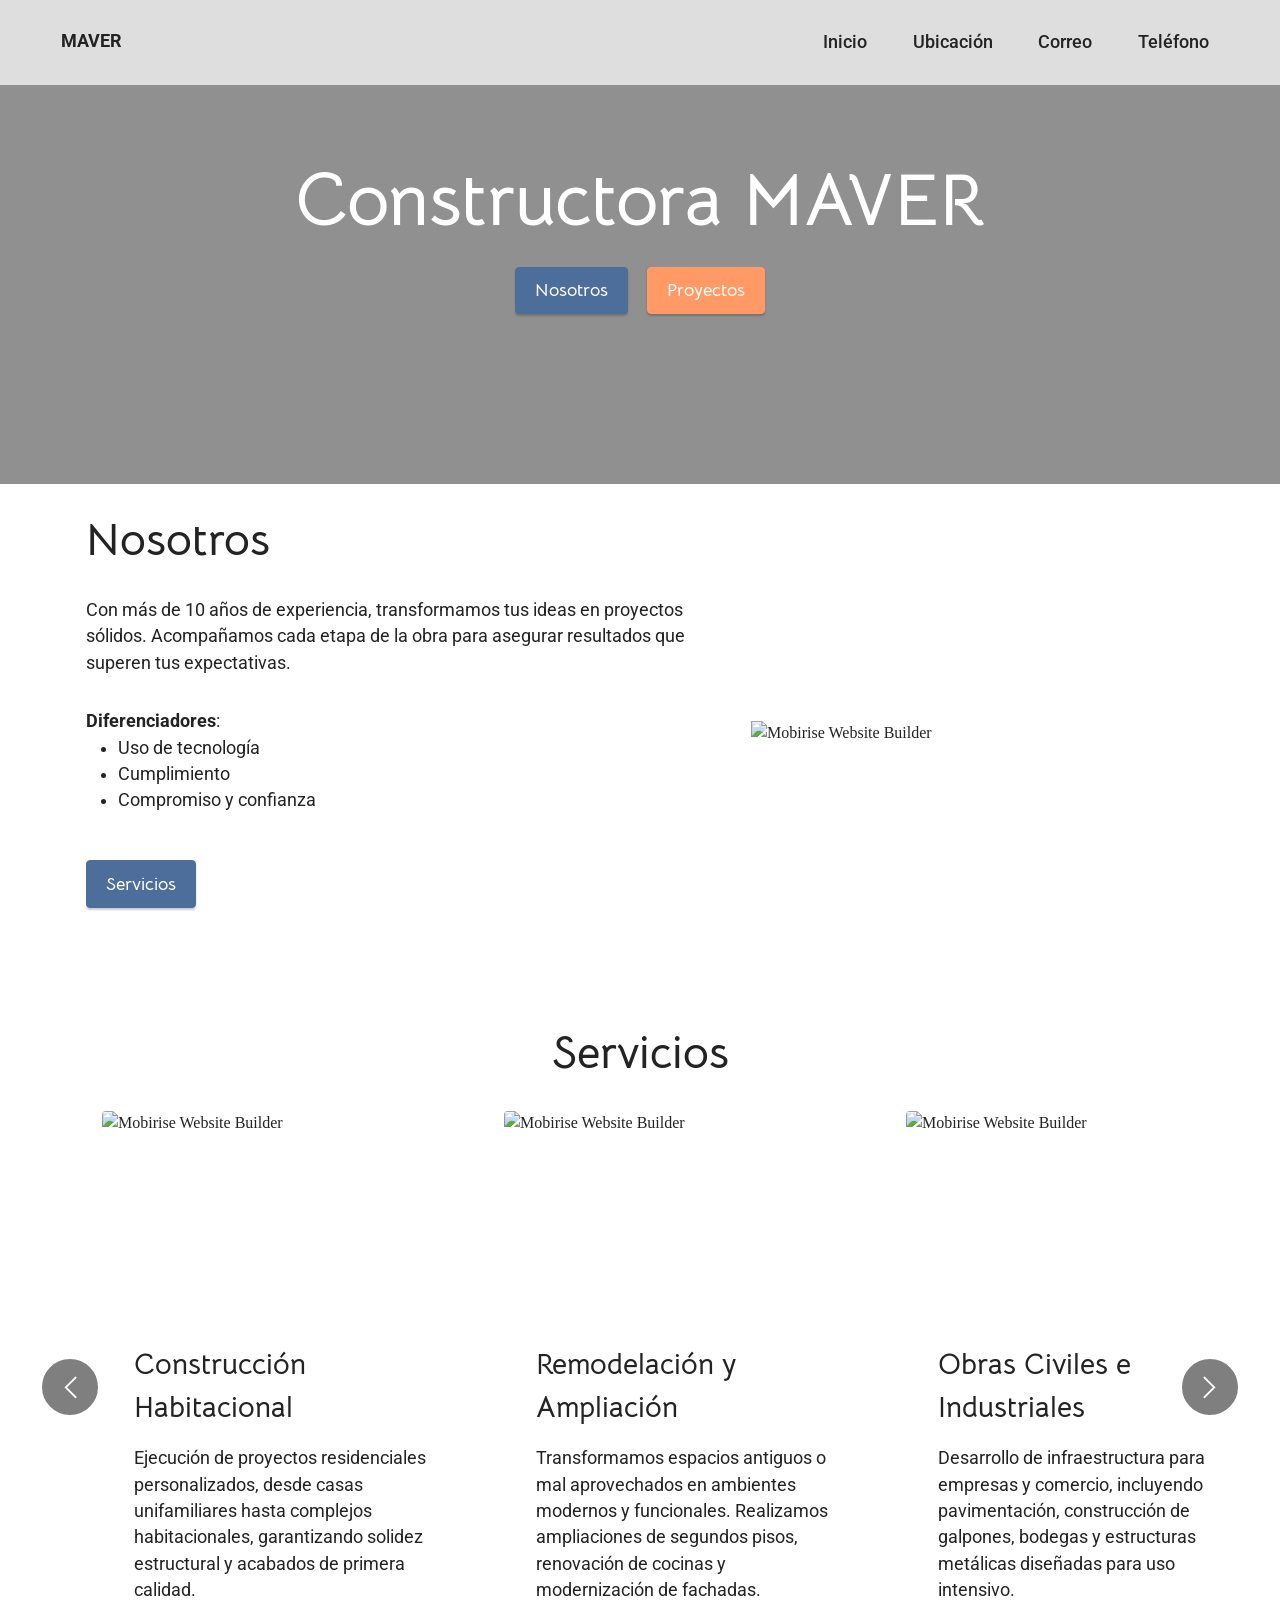
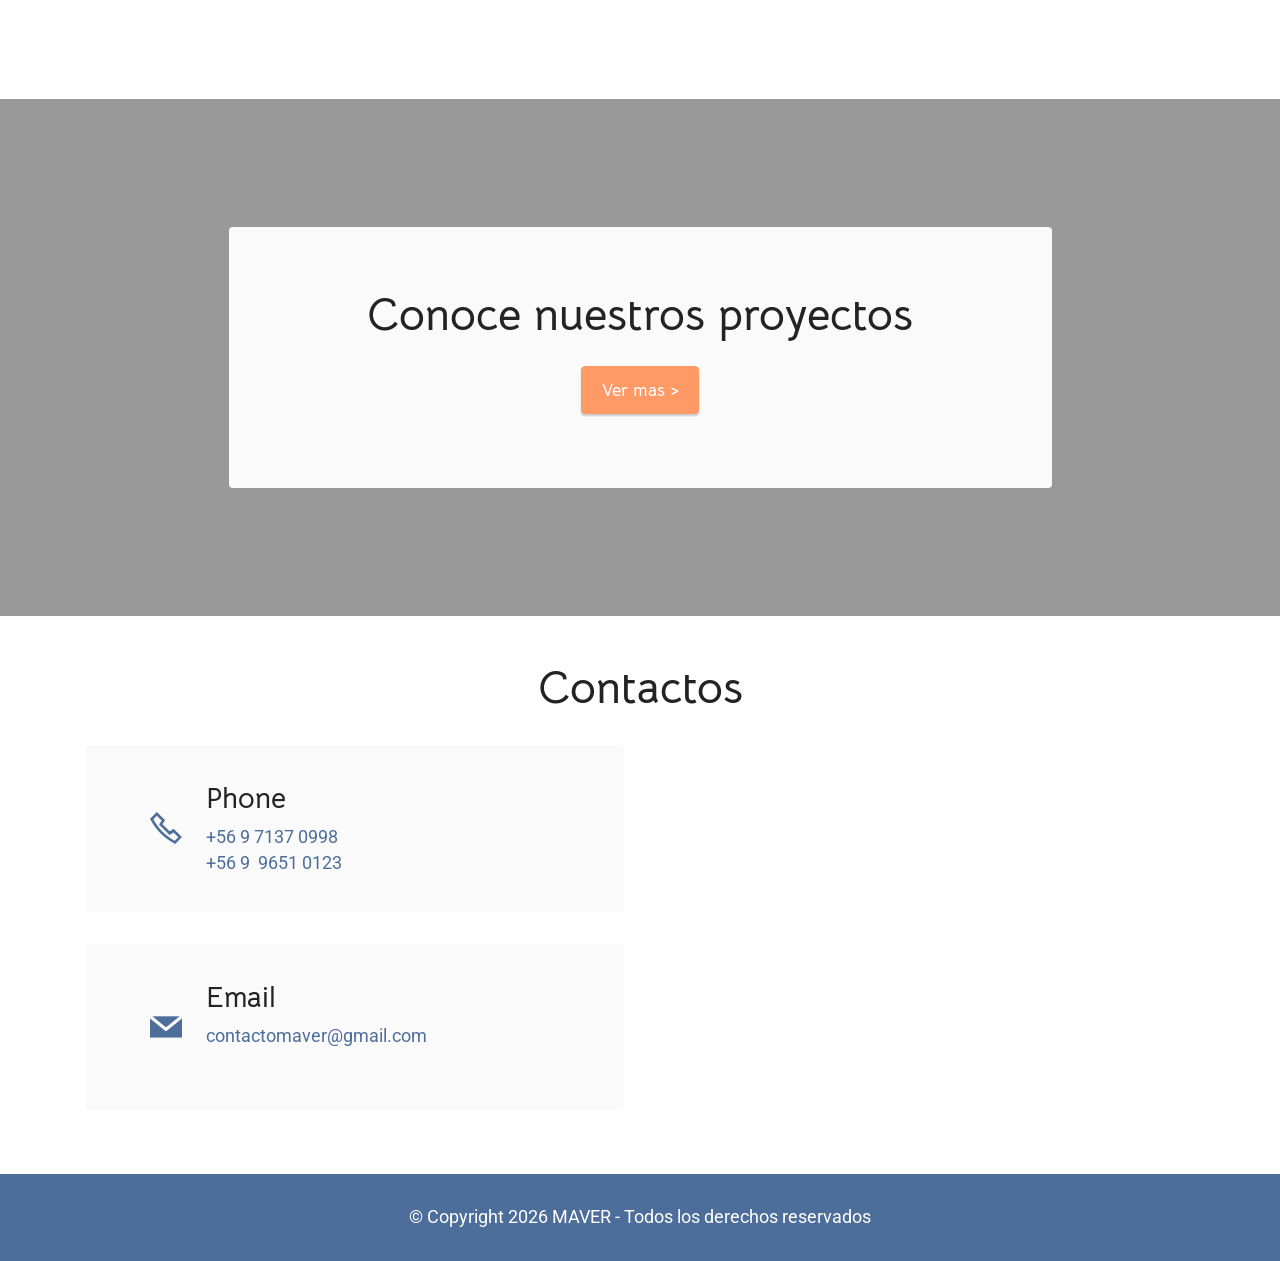
==== index.html @ b0129fae "Add files via upload" ====
<!DOCTYPE html>
<html>

<head>
    <!-- Site made with Mobirise Website Builder v6.1.12, https://mobirise.com -->
    <meta charset="UTF-8">
    <meta http-equiv="X-UA-Compatible" content="IE=edge">
    <meta name="generator" content="Mobirise v6.1.12, mobirise.com">
    <meta name="viewport" content="width=device-width, initial-scale=1, minimum-scale=1">
    <link rel="shortcut icon" href="assets/images/logo20maver20sin20fondo-80x74.png" type="image/x-icon">
    <meta name="description"
        content="Líderes en empresas de construcción en la sexta región, con mas de 15 años de trayectoria.">


    <title>MAVER</title>
    <link rel="stylesheet" href="assets/web/assets/mobirise-icons2/mobirise2.css">
    <link rel="stylesheet" href="assets/bootstrap/css/bootstrap.min.css">
    <link rel="stylesheet" href="assets/parallax/jarallax.css">
    <link rel="stylesheet" href="assets/dropdown/css/style.css">
    <link rel="stylesheet" href="assets/socicon/css/styles.css">
    <link rel="stylesheet" href="assets/theme/css/style.css">
    <link rel="preload"
        href="https://fonts.googleapis.com/css?family=Bellota+Text:300,300i,400,400i,700,700i&display=swap" as="style"
        onload="this.onload=null;this.rel='stylesheet'">
    <noscript>
        <link rel="stylesheet"
            href="https://fonts.googleapis.com/css?family=Bellota+Text:300,300i,400,400i,700,700i&display=swap">
    </noscript>
    <link rel="preload"
        href="https://fonts.googleapis.com/css?family=Roboto:100,200,300,400,500,600,700,800,900,100i,200i,300i,400i,500i,600i,700i,800i,900i&display=swap"
        as="style" onload="this.onload=null;this.rel='stylesheet'">
    <noscript>
        <link rel="stylesheet"
            href="https://fonts.googleapis.com/css?family=Roboto:100,200,300,400,500,600,700,800,900,100i,200i,300i,400i,500i,600i,700i,800i,900i&display=swap">
    </noscript>
    <link rel="preload" as="style" href="assets/mobirise/css/mbr-additional.css?v=tVLNBy">
    <link rel="stylesheet" href="assets/mobirise/css/mbr-additional.css?v=tVLNBy" type="text/css">




</head>

<body>

    <section data-bs-version="5.1" class="menu menu1 cid-sFGMsvHDIa" once="menu" id="menu1-1">


        <nav class="navbar navbar-dropdown navbar-fixed-top navbar-expand-lg">
            <div class="container-fluid">
                <div class="navbar-brand">
                    <span class="navbar-logo">
                        <a href="index.html#header1-0">
                            <img src="assets/images/logo20maver20sin20fondo-80x74.webp" alt="" style="height: 4rem;">
                        </a>
                    </span>
                    <span class="navbar-caption-wrap"><a class="navbar-caption text-black display-7"
                            href="index.html#header1-0">MAVER</a></span>
                </div>
                <button class="navbar-toggler" type="button" data-toggle="collapse" data-bs-toggle="collapse"
                    data-target="#navbarSupportedContent" data-bs-target="#navbarSupportedContent"
                    aria-controls="navbarNavAltMarkup" aria-expanded="false" aria-label="Toggle navigation">
                    <div class="hamburger">
                        <span></span>
                        <span></span>
                        <span></span>
                        <span></span>
                    </div>
                </button>
                <div class="collapse navbar-collapse" id="navbarSupportedContent">
                    <ul class="navbar-nav nav-dropdown nav-right" data-app-modern-menu="true">
                        <li class="nav-item"><a class="nav-link link text-black display-7"
                                href="index.html#header1-0">Inicio</a></li>
                        <li class="nav-item"><a class="nav-link link text-black display-7"
                                href="https://maps.app.goo.gl/8S6Nk1xPqDuquNss6" target="_blank">Ubicación</a></li>
                        <li class="nav-item"><a class="nav-link link text-black display-7"
                                href="mailto:franco.mardones.vega@gmail.com">Correo</a></li>
                        <li class="nav-item"><a class="nav-link link text-black display-7"
                                href="https://wa.me/56971370998">Teléfono</a></li>
                    </ul>


                </div>
            </div>
        </nav>
    </section>

    <section data-bs-version="5.1" class="header1 cid-sFGMfPD7iT mbr-parallax-background" id="header1-0">



        <div class="mbr-overlay" style="opacity: 0.5; background-color: rgb(35, 35, 35);"></div>

        <div class="container">
            <div class="row justify-content-center">
                <div class="col-12 col-lg-10">
                    <h1 class="mbr-section-title mbr-fonts-style mb-3 display-1"><strong>Constructora MAVER</strong>
                    </h1>


                    <div class="mbr-section-btn mt-3"><a class="btn btn-primary display-4"
                            href="index.html#features12-6">Nosotros</a> <a class="btn btn-danger display-4"
                            href="index.html#header12-a">Proyectos</a></div>
                </div>
            </div>
        </div>
    </section>

    <section data-bs-version="5.1" class="features11 cid-sFGOTvnvck" id="features12-6">



        <div class="container">
            <div class="row align-items-center">
                <div class="col-12 col-lg">
                    <div class="card-wrapper">
                        <div class="card-box">
                            <h4 class="card-title mbr-fonts-style mb-4 display-2"><strong>Nosotros</strong></h4>
                            <p class="mbr-text mbr-fonts-style mb-4 display-7">
                                Con más de 10 años de experiencia, transformamos tus ideas en proyectos sólidos.
                                Acompañamos cada etapa de la obra para asegurar resultados que superen tus
                                expectativas.<br></p>
                            <div class="mbr-text mbr-fonts-style counter-container display-7">
                                <div><strong>Diferenciadores</strong>:</div>
                                <ul>
                                    <li>Uso de tecnología</li>
                                    <li>Cumplimiento</li>
                                    <li>Compromiso y confianza</li>
                                </ul>
                            </div>
                            <div class="mbr-section-btn mb-4"><a class="btn btn-primary display-4"
                                    href="index.html#slider5-0">Servicios</a></div>
                        </div>
                    </div>
                </div>
                <div class="col-12 col-lg-5 md-pb">
                    <div class="image-wrapper">
                        <img src="assets/images/logo20sin20fondo20para20portada-1256x707.webp"
                            alt="Mobirise Website Builder">
                    </div>
                </div>
            </div>
        </div>
    </section>

    <section data-bs-version="5.1" class="slider5 mbr-embla cid-vgd54cs6N1" id="slider5-0">


        <div class="position-relative">
            <div class="mbr-section-head">
                <h4 class="mbr-section-title mbr-fonts-style align-center mb-0 display-2">
                    <strong>Servicios</strong>
                </h4>

            </div>
            <div class="embla mt-4" data-skip-snaps="true" data-align="center" data-contain-scroll="trimSnaps"
                data-loop="true" data-auto-play-interval="6" data-draggable="true">
                <div class="embla__viewport container">
                    <div class="embla__container">
                        <div class="embla__slide slider-image item" style="margin-left: 1rem; margin-right: 1rem;">
                            <div class="slide-content">
                                <div class="item-img">
                                    <div class="item-wrapper">
                                        <img src="assets/images/casa-1280x720.webp" alt="Mobirise Website Builder"
                                            title="" data-slide-to="0" data-bs-slide-to="0">
                                    </div>
                                </div>
                                <div class="item-content">
                                    <h5 class="item-title mbr-fonts-style display-5"><strong>Construcción
                                            Habitacional</strong></h5>

                                    <p class="mbr-text mbr-fonts-style mt-3 display-7">Ejecución de proyectos
                                        residenciales personalizados, desde casas unifamiliares hasta complejos
                                        habitacionales, garantizando solidez estructural y acabados de primera calidad.
                                    </p>
                                </div>

                            </div>
                        </div>
                        <div class="embla__slide slider-image item" style="margin-left: 1rem; margin-right: 1rem;">
                            <div class="slide-content">
                                <div class="item-img">
                                    <div class="item-wrapper">
                                        <img src="assets/images/remodelacion-430x323.webp"
                                            alt="Mobirise Website Builder" title="" data-slide-to="1"
                                            data-bs-slide-to="1">
                                    </div>
                                </div>
                                <div class="item-content">
                                    <h5 class="item-title mbr-fonts-style display-5"><strong>Remodelación y
                                            Ampliación</strong></h5>

                                    <p class="mbr-text mbr-fonts-style mt-3 display-7">Transformamos espacios antiguos o
                                        mal aprovechados en ambientes modernos y funcionales. Realizamos ampliaciones de
                                        segundos pisos, renovación de cocinas y modernización de fachadas.</p>
                                </div>

                            </div>
                        </div>
                        <div class="embla__slide slider-image item" style="margin-left: 1rem; margin-right: 1rem;">
                            <div class="slide-content">
                                <div class="item-img">
                                    <div class="item-wrapper">
                                        <img src="assets/images/whatsapp20image202026-04-0920at2009.07.40-481x361.webp"
                                            alt="Mobirise Website Builder" title="" data-slide-to="2"
                                            data-bs-slide-to="2">
                                    </div>
                                </div>
                                <div class="item-content">
                                    <h5 class="item-title mbr-fonts-style display-5"><strong>Obras Civiles e
                                            Industriales</strong></h5>

                                    <p class="mbr-text mbr-fonts-style mt-3 display-7">Desarrollo de infraestructura
                                        para empresas y comercio, incluyendo pavimentación, construcción de galpones,
                                        bodegas y estructuras metálicas diseñadas para uso intensivo.<br></p>
                                </div>

                            </div>
                        </div>
                        <div class="embla__slide slider-image item" style="margin-left: 1rem; margin-right: 1rem;">
                            <div class="slide-content">
                                <div class="item-img">
                                    <div class="item-wrapper">
                                        <img src="assets/images/asesoria-600x433.webp" alt="Mobirise Website Builder"
                                            title="" data-slide-to="3" data-bs-slide-to="3">
                                    </div>
                                </div>
                                <div class="item-content">
                                    <h5 class="item-title mbr-fonts-style display-5"><strong>Gestión y Consultoría de
                                            Proyectos</strong></h5>

                                    <p class="mbr-text mbr-fonts-style mt-3 display-7">Asesoría técnica completa que
                                        incluye la tramitación de permisos, presupuestos detallados, planificación de
                                        obra y supervisión técnica para asegurar el cumplimiento de plazos y normas
                                        legales.<br></p>
                                </div>

                            </div>
                        </div>
                    </div>
                </div>
                <button class="embla__button embla__button--prev">
                    <span class="mobi-mbri mobi-mbri-arrow-prev mbr-iconfont" aria-hidden="true"></span>
                    <span class="sr-only visually-hidden visually-hidden">Previous</span>
                </button>
                <button class="embla__button embla__button--next">
                    <span class="mobi-mbri mobi-mbri-arrow-next mbr-iconfont" aria-hidden="true"></span>
                    <span class="sr-only visually-hidden visually-hidden">Next</span>
                </button>
            </div>
        </div>
    </section>

    <section data-bs-version="5.1" class="header12 cid-vgddXy9GsZ mbr-parallax-background" id="header12-a">




        <div class="mbr-overlay" style="opacity: 0.4; background-color: rgb(0, 0, 0);">
        </div>
        <div class="container">
            <div class="row justify-content-center">
                <div class="card col-12 col-md-12 col-lg-9">
                    <div class="card-wrapper">
                        <div class="card-box align-center">
                            <h1 class="card-title mbr-fonts-style mb-3 display-2"><strong>Conoce nuestros
                                    proyectos</strong></h1>

                            <div class="mbr-section-btn mt-3"><a class="btn btn-danger display-4"
                                    href="page1.html#header1-i">Ver mas &gt;</a></div>
                        </div>
                    </div>
                </div>
            </div>
        </div>
    </section>

    <section data-bs-version="5.1" class="contacts3 map1 cid-vgdaTEByoG" id="contacts3-5">





        <div class="container">
            <div class="mbr-section-head">
                <h3 class="mbr-section-title mbr-fonts-style align-center mb-0 display-2">
                    <strong>Contactos</strong>
                </h3>

            </div>
            <div class="row justify-content-center mt-4">
                <div class="card col-12 col-md-6">
                    <div class="card-wrapper">
                        <div class="image-wrapper">
                            <span class="mbr-iconfont mobi-mbri-phone mobi-mbri"></span>
                        </div>
                        <div class="text-wrapper">
                            <h6 class="card-title mbr-fonts-style mb-1 display-5">
                                <strong>Phone</strong>
                            </h6>
                            <p class="mbr-text mbr-fonts-style display-7"><a href="https://wa.me/56971370998"
                                    class="text-primary">+56 9 7137 0998</a><br><a href="https://wa.me/56996510123"
                                    class="text-primary">+56 9&nbsp; 9651 0123</a></p>
                        </div>
                    </div>
                    <div class="card-wrapper">
                        <div class="image-wrapper">
                            <span class="mbr-iconfont socicon-mail socicon"></span>
                        </div>
                        <div class="text-wrapper">
                            <h6 class="card-title mbr-fonts-style mb-1 display-5">
                                <strong>Email</strong>
                            </h6>
                            <p class="mbr-text mbr-fonts-style display-7"><a
                                    href="mailto:manu.mardones.vergara@gmail.com"
                                    class="text-primary">contactomaver@gmail.com</a></p>
                        </div>
                    </div>
                </div>
                <div class="map-wrapper col-12 col-md-6">
                    <div class="google-map"><iframe frameborder="0" style="border:0"
                            src="https://www.google.com/maps/embed?pb=!1m18!1m12!1m3!1d852.4908209190792!2d-70.80292389335055!3d-34.30932652235632!2m3!1f0!2f0!3f0!3m2!1i1024!2i768!4f13.1!3m3!1m2!1s0x96635e22897e7631%3A0xf989813237d119de!2sFresia%2084%2C%20Requ%C3%ADnoa%2C%20O'Higgins!5e1!3m2!1ses-419!2scl!4v1775661683116!5m2!1ses-419!2scl"
                            allowfullscreen=""></iframe></div>
                </div>
            </div>
        </div>
    </section>

    <section data-bs-version="5.1" class="footer7 cid-sFGSOnwtIp" once="footers" id="footer7-8">





        <div class="container">
            <div class="media-container-row align-center mbr-white">
                <div class="col-12">
                    <p class="mbr-text mb-0 mbr-fonts-style display-7">
                        © Copyright 2026 MAVER - Todos los derechos reservados</p>
                </div>
            </div>
        </div>
    </section>


</body>

</html>
---- assets/web/assets/mobirise-icons2/mobirise2.css ----
@font-face {
  font-family: 'Moririse2';
  font-display: swap;
  src:  url('mobirise2.eot?f2bix4');
  src:  url('mobirise2.eot?f2bix4#iefix') format('embedded-opentype'),
    url('mobirise2.woff2?f2bix4') format('woff2'),
    url('mobirise2.woff?f2bix4') format('woff'),
    url('mobirise2.ttf?f2bix4') format('truetype'),
    url('mobirise2.svg?f2bix4#mobirise2') format('svg');
  font-weight: normal;
  font-style: normal;
}

[class^="mobi-"], [class*=" mobi-"] {
  /* use !important to prevent issues with browser extensions that change fonts */
  font-family: 'Moririse2' !important;
  speak: none;
  font-style: normal;
  font-weight: normal;
  font-variant: normal;
  text-transform: none;
  line-height: 1;

  /* Better Font Rendering =========== */
  -webkit-font-smoothing: antialiased;
  -moz-osx-font-smoothing: grayscale;
}

.mobi-mbri-add-submenu:before {
  content: "\e900";
}
.mobi-mbri-alert:before {
  content: "\e901";
}
.mobi-mbri-align-center:before {
  content: "\e902";
}
.mobi-mbri-align-justify:before {
  content: "\e903";
}
.mobi-mbri-align-left:before {
  content: "\e904";
}
.mobi-mbri-align-right:before {
  content: "\e905";
}
.mobi-mbri-android:before {
  content: "\e906";
}
.mobi-mbri-apple:before {
  content: "\e907";
}
.mobi-mbri-arrow-down:before {
  content: "\e908";
}
.mobi-mbri-arrow-next:before {
  content: "\e909";
}
.mobi-mbri-arrow-prev:before {
  content: "\e90a";
}
.mobi-mbri-arrow-up:before {
  content: "\e90b";
}
.mobi-mbri-bold:before {
  content: "\e90c";
}
.mobi-mbri-bookmark:before {
  content: "\e90d";
}
.mobi-mbri-bootstrap:before {
  content: "\e90e";
}
.mobi-mbri-briefcase:before {
  content: "\e90f";
}
.mobi-mbri-browse:before {
  content: "\e910";
}
.mobi-mbri-bulleted-list:before {
  content: "\e911";
}
.mobi-mbri-calendar:before {
  content: "\e912";
}
.mobi-mbri-camera:before {
  content: "\e913";
}
.mobi-mbri-cart-add:before {
  content: "\e914";
}
.mobi-mbri-cart-full:before {
  content: "\e915";
}
.mobi-mbri-cash:before {
  content: "\e916";
}
.mobi-mbri-change-style:before {
  content: "\e917";
}
.mobi-mbri-chat:before {
  content: "\e918";
}
.mobi-mbri-clock:before {
  content: "\e919";
}
.mobi-mbri-close:before {
  content: "\e91a";
}
.mobi-mbri-cloud:before {
  content: "\e91b";
}
.mobi-mbri-code:before {
  content: "\e91c";
}
.mobi-mbri-contact-form:before {
  content: "\e91d";
}
.mobi-mbri-credit-card:before {
  content: "\e91e";
}
.mobi-mbri-cursor-click:before {
  content: "\e91f";
}
.mobi-mbri-cust-feedback:before {
  content: "\e920";
}
.mobi-mbri-database:before {
  content: "\e921";
}
.mobi-mbri-delivery:before {
  content: "\e922";
}
.mobi-mbri-desktop:before {
  content: "\e923";
}
.mobi-mbri-devices:before {
  content: "\e924";
}
.mobi-mbri-down:before {
  content: "\e925";
}
.mobi-mbri-download-2:before {
  content: "\e926";
}
.mobi-mbri-download:before {
  content: "\e927";
}
.mobi-mbri-drag-n-drop-2:before {
  content: "\e928";
}
.mobi-mbri-drag-n-drop:before {
  content: "\e929";
}
.mobi-mbri-edit-2:before {
  content: "\e92a";
}
.mobi-mbri-edit:before {
  content: "\e92b";
}
.mobi-mbri-error:before {
  content: "\e92c";
}
.mobi-mbri-extension:before {
  content: "\e92d";
}
.mobi-mbri-features:before {
  content: "\e92e";
}
.mobi-mbri-file:before {
  content: "\e92f";
}
.mobi-mbri-flag:before {
  content: "\e930";
}
.mobi-mbri-folder:before {
  content: "\e931";
}
.mobi-mbri-gift:before {
  content: "\e932";
}
.mobi-mbri-github:before {
  content: "\e933";
}
.mobi-mbri-globe-2:before {
  content: "\e934";
}
.mobi-mbri-globe:before {
  content: "\e935";
}
.mobi-mbri-growing-chart:before {
  content: "\e936";
}
.mobi-mbri-hearth:before {
  content: "\e937";
}
.mobi-mbri-help:before {
  content: "\e938";
}
.mobi-mbri-home:before {
  content: "\e939";
}
.mobi-mbri-hot-cup:before {
  content: "\e93a";
}
.mobi-mbri-idea:before {
  content: "\e93b";
}
.mobi-mbri-image-gallery:before {
  content: "\e93c";
}
.mobi-mbri-image-slider:before {
  content: "\e93d";
}
.mobi-mbri-info:before {
  content: "\e93e";
}
.mobi-mbri-italic:before {
  content: "\e93f";
}
.mobi-mbri-key:before {
  content: "\e940";
}
.mobi-mbri-laptop:before {
  content: "\e941";
}
.mobi-mbri-layers:before {
  content: "\e942";
}
.mobi-mbri-left-right:before {
  content: "\e943";
}
.mobi-mbri-left:before {
  content: "\e944";
}
.mobi-mbri-letter:before {
  content: "\e945";
}
.mobi-mbri-like:before {
  content: "\e946";
}
.mobi-mbri-link:before {
  content: "\e947";
}
.mobi-mbri-lock:before {
  content: "\e948";
}
.mobi-mbri-login:before {
  content: "\e949";
}
.mobi-mbri-logout:before {
  content: "\e94a";
}
.mobi-mbri-magic-stick:before {
  content: "\e94b";
}
.mobi-mbri-map-pin:before {
  content: "\e94c";
}
.mobi-mbri-menu:before {
  content: "\e94d";
}
.mobi-mbri-mobile-2:before {
  content: "\e94e";
}
.mobi-mbri-mobile-horizontal:before {
  content: "\e94f";
}
.mobi-mbri-mobile:before {
  content: "\e950";
}
.mobi-mbri-mobirise:before {
  content: "\e951";
}
.mobi-mbri-more-horizontal:before {
  content: "\e952";
}
.mobi-mbri-more-vertical:before {
  content: "\e953";
}
.mobi-mbri-music:before {
  content: "\e954";
}
.mobi-mbri-new-file:before {
  content: "\e955";
}
.mobi-mbri-numbered-list:before {
  content: "\e956";
}
.mobi-mbri-opened-folder:before {
  content: "\e957";
}
.mobi-mbri-pages:before {
  content: "\e958";
}
.mobi-mbri-paper-plane:before {
  content: "\e959";
}
.mobi-mbri-paperclip:before {
  content: "\e95a";
}
.mobi-mbri-phone:before {
  content: "\e95b";
}
.mobi-mbri-photo:before {
  content: "\e95c";
}
.mobi-mbri-photos:before {
  content: "\e95d";
}
.mobi-mbri-pin:before {
  content: "\e95e";
}
.mobi-mbri-play:before {
  content: "\e95f";
}
.mobi-mbri-plus:before {
  content: "\e960";
}
.mobi-mbri-preview:before {
  content: "\e961";
}
.mobi-mbri-print:before {
  content: "\e962";
}
.mobi-mbri-protect:before {
  content: "\e963";
}
.mobi-mbri-question:before {
  content: "\e964";
}
.mobi-mbri-quote-left:before {
  content: "\e965";
}
.mobi-mbri-quote-right:before {
  content: "\e966";
}
.mobi-mbri-redo:before {
  content: "\e967";
}
.mobi-mbri-refresh:before {
  content: "\e968";
}
.mobi-mbri-responsive-2:before {
  content: "\e969";
}
.mobi-mbri-responsive:before {
  content: "\e96a";
}
.mobi-mbri-right:before {
  content: "\e96b";
}
.mobi-mbri-rocket:before {
  content: "\e96c";
}
.mobi-mbri-sad-face:before {
  content: "\e96d";
}
.mobi-mbri-sale:before {
  content: "\e96e";
}
.mobi-mbri-save:before {
  content: "\e96f";
}
.mobi-mbri-search:before {
  content: "\e970";
}
.mobi-mbri-setting-2:before {
  content: "\e971";
}
.mobi-mbri-setting-3:before {
  content: "\e972";
}
.mobi-mbri-setting:before {
  content: "\e973";
}
.mobi-mbri-share:before {
  content: "\e974";
}
.mobi-mbri-shopping-bag:before {
  content: "\e975";
}
.mobi-mbri-shopping-basket:before {
  content: "\e976";
}
.mobi-mbri-shopping-cart:before {
  content: "\e977";
}
.mobi-mbri-sites:before {
  content: "\e978";
}
.mobi-mbri-smile-face:before {
  content: "\e979";
}
.mobi-mbri-speed:before {
  content: "\e97a";
}
.mobi-mbri-star:before {
  content: "\e97b";
}
.mobi-mbri-success:before {
  content: "\e97c";
}
.mobi-mbri-sun:before {
  content: "\e97d";
}
.mobi-mbri-sun2:before {
  content: "\e97e";
}
.mobi-mbri-tablet-vertical:before {
  content: "\e97f";
}
.mobi-mbri-tablet:before {
  content: "\e980";
}
.mobi-mbri-target:before {
  content: "\e981";
}
.mobi-mbri-timer:before {
  content: "\e982";
}
.mobi-mbri-to-ftp:before {
  content: "\e983";
}
.mobi-mbri-to-local-drive:before {
  content: "\e984";
}
.mobi-mbri-touch-swipe:before {
  content: "\e985";
}
.mobi-mbri-touch:before {
  content: "\e986";
}
.mobi-mbri-trash:before {
  content: "\e987";
}
.mobi-mbri-underline:before {
  content: "\e988";
}
.mobi-mbri-undo:before {
  content: "\e989";
}
.mobi-mbri-unlink:before {
  content: "\e98a";
}
.mobi-mbri-unlock:before {
  content: "\e98b";
}
.mobi-mbri-up-down:before {
  content: "\e98c";
}
.mobi-mbri-up:before {
  content: "\e98d";
}
.mobi-mbri-update:before {
  content: "\e98e";
}
.mobi-mbri-upload-2:before {
  content: "\e98f";
}
.mobi-mbri-upload:before {
  content: "\e990";
}
.mobi-mbri-user-2:before {
  content: "\e991";
}
.mobi-mbri-user:before {
  content: "\e992";
}
.mobi-mbri-users:before {
  content: "\e993";
}
.mobi-mbri-video-play:before {
  content: "\e994";
}
.mobi-mbri-video:before {
  content: "\e995";
}
.mobi-mbri-watch:before {
  content: "\e996";
}
.mobi-mbri-website-theme-2:before {
  content: "\e997";
}
.mobi-mbri-website-theme:before {
  content: "\e998";
}
.mobi-mbri-wifi:before {
  content: "\e999";
}
.mobi-mbri-windows:before {
  content: "\e99a";
}
.mobi-mbri-zoom-in:before {
  content: "\e99b";
}
.mobi-mbri-zoom-out:before {
  content: "\e99c";
}
---- assets/parallax/jarallax.css ----
.jarallax {
    position: relative;
    z-index: 0;
}
.jarallax > .jarallax-img {
    position: absolute;
    object-fit: cover;
    /* support for plugin https://github.com/bfred-it/object-fit-images */
    font-family: 'object-fit: cover;';
    top: 0;
    left: 0;
    width: 100%;
    height: 100%;
    z-index: -1;
}
---- assets/dropdown/css/style.css ----
.navbar-dropdown {
  left: 0;
  padding: 0;
  position: absolute;
  right: 0;
  top: 0;
  transition: all 0.45s ease;
  z-index: 1030;
  background: #282828; }
  .navbar-dropdown .navbar-logo {
    margin-right: 0.8rem;
    transition: margin 0.3s ease-in-out;
    vertical-align: middle; }
    .navbar-dropdown .navbar-logo img {
      height: 3.125rem;
      transition: all 0.3s ease-in-out; }
    .navbar-dropdown .navbar-logo.mbr-iconfont {
      font-size: 3.125rem;
      line-height: 3.125rem; }
  .navbar-dropdown .navbar-caption {
    font-weight: 700;
    white-space: normal;
    vertical-align: -4px;
    line-height: 3.125rem !important; }
    .navbar-dropdown .navbar-caption, .navbar-dropdown .navbar-caption:hover {
      color: inherit;
      text-decoration: none; }
  .navbar-dropdown .mbr-iconfont + .navbar-caption {
    vertical-align: -1px; }
  .navbar-dropdown.navbar-fixed-top {
    position: fixed; }
  .navbar-dropdown .navbar-brand span {
    vertical-align: -4px; }
  .navbar-dropdown.bg-color.transparent {
    background: none; }
  .navbar-dropdown.navbar-short .navbar-brand {
    padding: 0.625rem 0; }
    .navbar-dropdown.navbar-short .navbar-brand span {
      vertical-align: -1px; }
  .navbar-dropdown.navbar-short .navbar-caption {
    line-height: 2.375rem !important;
    vertical-align: -2px; }
  .navbar-dropdown.navbar-short .navbar-logo {
    margin-right: 0.5rem; }
    .navbar-dropdown.navbar-short .navbar-logo img {
      height: 2.375rem; }
    .navbar-dropdown.navbar-short .navbar-logo.mbr-iconfont {
      font-size: 2.375rem;
      line-height: 2.375rem; }
  .navbar-dropdown.navbar-short .mbr-table-cell {
    height: 3.625rem; }
  .navbar-dropdown .navbar-close {
    left: 0.6875rem;
    position: fixed;
    top: 0.75rem;
    z-index: 1000; }
  .navbar-dropdown .hamburger-icon {
    content: "";
    display: inline-block;
    vertical-align: middle;
    width: 16px;
    -webkit-box-shadow: 0 -6px 0 1px #282828,0 0 0 1px #282828,0 6px 0 1px #282828;
    -moz-box-shadow: 0 -6px 0 1px #282828,0 0 0 1px #282828,0 6px 0 1px #282828;
    box-shadow: 0 -6px 0 1px #282828,0 0 0 1px #282828,0 6px 0 1px #282828; }

.dropdown-menu .dropdown-toggle[data-toggle="dropdown-submenu"]::after {
  border-bottom: 0.35em solid transparent;
  border-left: 0.35em solid;
  border-right: 0;
  border-top: 0.35em solid transparent;
  margin-left: 0.3rem; }

.dropdown-menu .dropdown-item:focus {
  outline: 0; }

.nav-dropdown {
  font-size: 0.75rem;
  font-weight: 500;
  height: auto !important; }
  .nav-dropdown .nav-btn {
    padding-left: 1rem; }
  .nav-dropdown .link {
    margin: .667em 1.667em;
    font-weight: 500;
    padding: 0;
    transition: color .2s ease-in-out; }
    .nav-dropdown .link.dropdown-toggle {
      margin-right: 2.583em; }
      .nav-dropdown .link.dropdown-toggle::after {
        margin-left: .25rem;
        border-top: 0.35em solid;
        border-right: 0.35em solid transparent;
        border-left: 0.35em solid transparent;
        border-bottom: 0; }
      .nav-dropdown .link.dropdown-toggle[aria-expanded="true"] {
        margin: 0;
        padding: 0.667em 3.263em  0.667em 1.667em; }
  .nav-dropdown .link::after,
  .nav-dropdown .dropdown-item::after {
    color: inherit; }
  .nav-dropdown .btn {
    font-size: 0.75rem;
    font-weight: 700;
    letter-spacing: 0;
    margin-bottom: 0;
    padding-left: 1.25rem;
    padding-right: 1.25rem; }
  .nav-dropdown .dropdown-menu {
    border-radius: 0;
    border: 0;
    left: 0;
    margin: 0;
    padding-bottom: 1.25rem;
    padding-top: 1.25rem;
    position: relative; }
  .nav-dropdown .dropdown-submenu {
    margin-left: 0.125rem;
    top: 0; }
  .nav-dropdown .dropdown-item {
    font-weight: 500;
    line-height: 2;
    padding: 0.3846em 4.615em 0.3846em 1.5385em;
    position: relative;
    transition: color .2s ease-in-out, background-color .2s ease-in-out; }
    .nav-dropdown .dropdown-item::after {
      margin-top: -0.3077em;
      position: absolute;
      right: 1.1538em;
      top: 50%; }
    .nav-dropdown .dropdown-item:focus, .nav-dropdown .dropdown-item:hover {
      background: none; }

@media (max-width: 767px) {
  .nav-dropdown.navbar-toggleable-sm {
    bottom: 0;
    display: none;
    left: 0;
    overflow-x: hidden;
    position: fixed;
    top: 0;
    transform: translateX(-100%);
    -ms-transform: translateX(-100%);
    -webkit-transform: translateX(-100%);
    width: 18.75rem;
    z-index: 999; } }
.nav-dropdown.navbar-toggleable-xl {
  bottom: 0;
  display: none;
  left: 0;
  overflow-x: hidden;
  position: fixed;
  top: 0;
  transform: translateX(-100%);
  -ms-transform: translateX(-100%);
  -webkit-transform: translateX(-100%);
  width: 18.75rem;
  z-index: 999; }

.nav-dropdown-sm {
  display: block !important;
  overflow-x: hidden;
  overflow: auto;
  padding-top: 3.875rem; }
  .nav-dropdown-sm::after {
    content: "";
    display: block;
    height: 3rem;
    width: 100%; }
  .nav-dropdown-sm.collapse.in ~ .navbar-close {
    display: block !important; }
  .nav-dropdown-sm.collapsing, .nav-dropdown-sm.collapse.in {
    transform: translateX(0);
    -ms-transform: translateX(0);
    -webkit-transform: translateX(0);
    transition: all 0.25s ease-out;
    -webkit-transition: all 0.25s ease-out;
    background: #282828; }
  .nav-dropdown-sm.collapsing[aria-expanded="false"] {
    transform: translateX(-100%);
    -ms-transform: translateX(-100%);
    -webkit-transform: translateX(-100%); }
  .nav-dropdown-sm .nav-item {
    display: block;
    margin-left: 0 !important;
    padding-left: 0; }
  .nav-dropdown-sm .link,
  .nav-dropdown-sm .dropdown-item {
    border-top: 1px dotted rgba(255, 255, 255, 0.1);
    font-size: 0.8125rem;
    line-height: 1.6;
    margin: 0 !important;
    padding: 0.875rem 2.4rem 0.875rem 1.5625rem !important;
    position: relative;
    white-space: normal; }
    .nav-dropdown-sm .link:focus, .nav-dropdown-sm .link:hover,
    .nav-dropdown-sm .dropdown-item:focus,
    .nav-dropdown-sm .dropdown-item:hover {
      background: rgba(0, 0, 0, 0.2) !important;
      color: #c0a375; }
  .nav-dropdown-sm .nav-btn {
    position: relative;
    padding: 1.5625rem 1.5625rem 0 1.5625rem; }
    .nav-dropdown-sm .nav-btn::before {
      border-top: 1px dotted rgba(255, 255, 255, 0.1);
      content: "";
      left: 0;
      position: absolute;
      top: 0;
      width: 100%; }
    .nav-dropdown-sm .nav-btn + .nav-btn {
      padding-top: 0.625rem; }
      .nav-dropdown-sm .nav-btn + .nav-btn::before {
        display: none; }
  .nav-dropdown-sm .btn {
    padding: 0.625rem 0; }
  .nav-dropdown-sm .dropdown-toggle[data-toggle="dropdown-submenu"]::after {
    margin-left: .25rem;
    border-top: 0.35em solid;
    border-right: 0.35em solid transparent;
    border-left: 0.35em solid transparent;
    border-bottom: 0; }
  .nav-dropdown-sm .dropdown-toggle[data-toggle="dropdown-submenu"][aria-expanded="true"]::after {
    border-top: 0;
    border-right: 0.35em solid transparent;
    border-left: 0.35em solid transparent;
    border-bottom: 0.35em solid; }
  .nav-dropdown-sm .dropdown-menu {
    margin: 0;
    padding: 0;
    position: relative;
    top: 0;
    left: 0;
    width: 100%;
    border: 0;
    float: none;
    border-radius: 0;
    background: none; }
  .nav-dropdown-sm .dropdown-submenu {
    left: 100%;
    margin-left: 0.125rem;
    margin-top: -1.25rem;
    top: 0; }

.navbar-toggleable-sm .nav-dropdown .dropdown-menu {
  position: absolute; }

.navbar-toggleable-sm .nav-dropdown .dropdown-submenu {
  left: 100%;
  margin-left: 0.125rem;
  margin-top: -1.25rem;
  top: 0; }

.navbar-toggleable-sm.opened .nav-dropdown .dropdown-menu {
  position: relative; }

.navbar-toggleable-sm.opened .nav-dropdown .dropdown-submenu {
  left: 0;
  margin-left: 00rem;
  margin-top: 0rem;
  top: 0; }

.is-builder .nav-dropdown.collapsing {
  transition: none !important; }
---- assets/socicon/css/styles.css ----
@charset "UTF-8";

@font-face {
  font-family: 'Socicon';
  src:  url('../fonts/socicon.eot');
  src:  url('../fonts/socicon.eot?#iefix') format('embedded-opentype'),
    url('../fonts/socicon.woff2') format('woff2'),
    url('../fonts/socicon.ttf') format('truetype'),
    url('../fonts/socicon.woff') format('woff'),
    url('../fonts/socicon.svg#socicon') format('svg');
  font-weight: normal;
  font-style: normal;
  font-display: swap;
}

[data-icon]:before {
  font-family: "socicon" !important;
  content: attr(data-icon);
  font-style: normal !important;
  font-weight: normal !important;
  font-variant: normal !important;
  text-transform: none !important;
  speak: none;
  line-height: 1;
  -webkit-font-smoothing: antialiased;
  -moz-osx-font-smoothing: grayscale;
}

[class^="socicon-"], [class*=" socicon-"] {
  /* use !important to prevent issues with browser extensions that change fonts */
  font-family: 'Socicon' !important;
  speak: none;
  font-style: normal;
  font-weight: normal;
  font-variant: normal;
  text-transform: none;
  line-height: 1;

  /* Better Font Rendering =========== */
  -webkit-font-smoothing: antialiased;
  -moz-osx-font-smoothing: grayscale;
}

.socicon-500px:before {
  content: "\e000";
}
.socicon-8tracks:before {
  content: "\e001";
}
.socicon-airbnb:before {
  content: "\e002";
}
.socicon-alliance:before {
  content: "\e003";
}
.socicon-amazon:before {
  content: "\e004";
}
.socicon-amplement:before {
  content: "\e005";
}
.socicon-android:before {
  content: "\e006";
}
.socicon-angellist:before {
  content: "\e007";
}
.socicon-apple:before {
  content: "\e008";
}
.socicon-appnet:before {
  content: "\e009";
}
.socicon-baidu:before {
  content: "\e00a";
}
.socicon-bandcamp:before {
  content: "\e00b";
}
.socicon-battlenet:before {
  content: "\e00c";
}
.socicon-mixer:before {
  content: "\e00d";
}
.socicon-bebee:before {
  content: "\e00e";
}
.socicon-bebo:before {
  content: "\e00f";
}
.socicon-behance:before {
  content: "\e010";
}
.socicon-blizzard:before {
  content: "\e011";
}
.socicon-blogger:before {
  content: "\e012";
}
.socicon-buffer:before {
  content: "\e013";
}
.socicon-chrome:before {
  content: "\e014";
}
.socicon-coderwall:before {
  content: "\e015";
}
.socicon-curse:before {
  content: "\e016";
}
.socicon-dailymotion:before {
  content: "\e017";
}
.socicon-deezer:before {
  content: "\e018";
}
.socicon-delicious:before {
  content: "\e019";
}
.socicon-deviantart:before {
  content: "\e01a";
}
.socicon-diablo:before {
  content: "\e01b";
}
.socicon-digg:before {
  content: "\e01c";
}
.socicon-discord:before {
  content: "\e01d";
}
.socicon-disqus:before {
  content: "\e01e";
}
.socicon-douban:before {
  content: "\e01f";
}
.socicon-draugiem:before {
  content: "\e020";
}
.socicon-dribbble:before {
  content: "\e021";
}
.socicon-drupal:before {
  content: "\e022";
}
.socicon-ebay:before {
  content: "\e023";
}
.socicon-ello:before {
  content: "\e024";
}
.socicon-endomodo:before {
  content: "\e025";
}
.socicon-envato:before {
  content: "\e026";
}
.socicon-etsy:before {
  content: "\e027";
}
.socicon-facebook:before {
  content: "\e028";
}
.socicon-feedburner:before {
  content: "\e029";
}
.socicon-filmweb:before {
  content: "\e02a";
}
.socicon-firefox:before {
  content: "\e02b";
}
.socicon-flattr:before {
  content: "\e02c";
}
.socicon-flickr:before {
  content: "\e02d";
}
.socicon-formulr:before {
  content: "\e02e";
}
.socicon-forrst:before {
  content: "\e02f";
}
.socicon-foursquare:before {
  content: "\e030";
}
.socicon-friendfeed:before {
  content: "\e031";
}
.socicon-github:before {
  content: "\e032";
}
.socicon-goodreads:before {
  content: "\e033";
}
.socicon-google:before {
  content: "\e034";
}
.socicon-googlescholar:before {
  content: "\e035";
}
.socicon-googlegroups:before {
  content: "\e036";
}
.socicon-googlephotos:before {
  content: "\e037";
}
.socicon-googleplus:before {
  content: "\e038";
}
.socicon-grooveshark:before {
  content: "\e039";
}
.socicon-hackerrank:before {
  content: "\e03a";
}
.socicon-hearthstone:before {
  content: "\e03b";
}
.socicon-hellocoton:before {
  content: "\e03c";
}
.socicon-heroes:before {
  content: "\e03d";
}
.socicon-smashcast:before {
  content: "\e03e";
}
.socicon-horde:before {
  content: "\e03f";
}
.socicon-houzz:before {
  content: "\e040";
}
.socicon-icq:before {
  content: "\e041";
}
.socicon-identica:before {
  content: "\e042";
}
.socicon-imdb:before {
  content: "\e043";
}
.socicon-instagram:before {
  content: "\e044";
}
.socicon-issuu:before {
  content: "\e045";
}
.socicon-istock:before {
  content: "\e046";
}
.socicon-itunes:before {
  content: "\e047";
}
.socicon-keybase:before {
  content: "\e048";
}
.socicon-lanyrd:before {
  content: "\e049";
}
.socicon-lastfm:before {
  content: "\e04a";
}
.socicon-line:before {
  content: "\e04b";
}
.socicon-linkedin:before {
  content: "\e04c";
}
.socicon-livejournal:before {
  content: "\e04d";
}
.socicon-lyft:before {
  content: "\e04e";
}
.socicon-macos:before {
  content: "\e04f";
}
.socicon-mail:before {
  content: "\e050";
}
.socicon-medium:before {
  content: "\e051";
}
.socicon-meetup:before {
  content: "\e052";
}
.socicon-mixcloud:before {
  content: "\e053";
}
.socicon-modelmayhem:before {
  content: "\e054";
}
.socicon-mumble:before {
  content: "\e055";
}
.socicon-myspace:before {
  content: "\e056";
}
.socicon-newsvine:before {
  content: "\e057";
}
.socicon-nintendo:before {
  content: "\e058";
}
.socicon-npm:before {
  content: "\e059";
}
.socicon-odnoklassniki:before {
  content: "\e05a";
}
.socicon-openid:before {
  content: "\e05b";
}
.socicon-opera:before {
  content: "\e05c";
}
.socicon-outlook:before {
  content: "\e05d";
}
.socicon-overwatch:before {
  content: "\e05e";
}
.socicon-patreon:before {
  content: "\e05f";
}
.socicon-paypal:before {
  content: "\e060";
}
.socicon-periscope:before {
  content: "\e061";
}
.socicon-persona:before {
  content: "\e062";
}
.socicon-pinterest:before {
  content: "\e063";
}
.socicon-play:before {
  content: "\e064";
}
.socicon-player:before {
  content: "\e065";
}
.socicon-playstation:before {
  content: "\e066";
}
.socicon-pocket:before {
  content: "\e067";
}
.socicon-qq:before {
  content: "\e068";
}
.socicon-quora:before {
  content: "\e069";
}
.socicon-raidcall:before {
  content: "\e06a";
}
.socicon-ravelry:before {
  content: "\e06b";
}
.socicon-reddit:before {
  content: "\e06c";
}
.socicon-renren:before {
  content: "\e06d";
}
.socicon-researchgate:before {
  content: "\e06e";
}
.socicon-residentadvisor:before {
  content: "\e06f";
}
.socicon-reverbnation:before {
  content: "\e070";
}
.socicon-rss:before {
  content: "\e071";
}
.socicon-sharethis:before {
  content: "\e072";
}
.socicon-skype:before {
  content: "\e073";
}
.socicon-slideshare:before {
  content: "\e074";
}
.socicon-smugmug:before {
  content: "\e075";
}
.socicon-snapchat:before {
  content: "\e076";
}
.socicon-songkick:before {
  content: "\e077";
}
.socicon-soundcloud:before {
  content: "\e078";
}
.socicon-spotify:before {
  content: "\e079";
}
.socicon-stackexchange:before {
  content: "\e07a";
}
.socicon-stackoverflow:before {
  content: "\e07b";
}
.socicon-starcraft:before {
  content: "\e07c";
}
.socicon-stayfriends:before {
  content: "\e07d";
}
.socicon-steam:before {
  content: "\e07e";
}
.socicon-storehouse:before {
  content: "\e07f";
}
.socicon-strava:before {
  content: "\e080";
}
.socicon-streamjar:before {
  content: "\e081";
}
.socicon-stumbleupon:before {
  content: "\e082";
}
.socicon-swarm:before {
  content: "\e083";
}
.socicon-teamspeak:before {
  content: "\e084";
}
.socicon-teamviewer:before {
  content: "\e085";
}
.socicon-technorati:before {
  content: "\e086";
}
.socicon-telegram:before {
  content: "\e087";
}
.socicon-tripadvisor:before {
  content: "\e088";
}
.socicon-tripit:before {
  content: "\e089";
}
.socicon-triplej:before {
  content: "\e08a";
}
.socicon-tumblr:before {
  content: "\e08b";
}
.socicon-twitch:before {
  content: "\e08c";
}
.socicon-twitter:before {
  content: "\e08d";
}
.socicon-uber:before {
  content: "\e08e";
}
.socicon-ventrilo:before {
  content: "\e08f";
}
.socicon-viadeo:before {
  content: "\e090";
}
.socicon-viber:before {
  content: "\e091";
}
.socicon-viewbug:before {
  content: "\e092";
}
.socicon-vimeo:before {
  content: "\e093";
}
.socicon-vine:before {
  content: "\e094";
}
.socicon-vkontakte:before {
  content: "\e095";
}
.socicon-warcraft:before {
  content: "\e096";
}
.socicon-wechat:before {
  content: "\e097";
}
.socicon-weibo:before {
  content: "\e098";
}
.socicon-whatsapp:before {
  content: "\e099";
}
.socicon-wikipedia:before {
  content: "\e09a";
}
.socicon-windows:before {
  content: "\e09b";
}
.socicon-wordpress:before {
  content: "\e09c";
}
.socicon-wykop:before {
  content: "\e09d";
}
.socicon-xbox:before {
  content: "\e09e";
}
.socicon-xing:before {
  content: "\e09f";
}
.socicon-yahoo:before {
  content: "\e0a0";
}
.socicon-yammer:before {
  content: "\e0a1";
}
.socicon-yandex:before {
  content: "\e0a2";
}
.socicon-yelp:before {
  content: "\e0a3";
}
.socicon-younow:before {
  content: "\e0a4";
}
.socicon-youtube:before {
  content: "\e0a5";
}
.socicon-zapier:before {
  content: "\e0a6";
}
.socicon-zerply:before {
  content: "\e0a7";
}
.socicon-zomato:before {
  content: "\e0a8";
}
.socicon-zynga:before {
  content: "\e0a9";
}
.socicon-bluesky:before {
  content: "\e0aa";
}
.socicon-threads:before {
  content: "\e0ab";
}
.socicon-spreadshirt:before {
  content: "\e901";
}
.socicon-gamejolt:before {
  content: "\e902";
}
.socicon-trello:before {
  content: "\e903";
}
.socicon-tunein:before {
  content: "\e904";
}
.socicon-bloglovin:before {
  content: "\e905";
}
.socicon-gamewisp:before {
  content: "\e906";
}
.socicon-messenger:before {
  content: "\e907";
}
.socicon-pandora:before {
  content: "\e908";
}
.socicon-augment:before {
  content: "\e909";
}
.socicon-bitbucket:before {
  content: "\e90a";
}
.socicon-fyuse:before {
  content: "\e90b";
}
.socicon-yt-gaming:before {
  content: "\e90c";
}
.socicon-sketchfab:before {
  content: "\e90d";
}
.socicon-mobcrush:before {
  content: "\e90e";
}
.socicon-microsoft:before {
  content: "\e90f";
}
.socicon-realtor:before {
  content: "\e910";
}
.socicon-tidal:before {
  content: "\e911";
}
.socicon-qobuz:before {
  content: "\e912";
}
.socicon-natgeo:before {
  content: "\e913";
}
.socicon-mastodon:before {
  content: "\e914";
}
.socicon-unsplash:before {
  content: "\e915";
}
.socicon-homeadvisor:before {
  content: "\e916";
}
.socicon-angieslist:before {
  content: "\e917";
}
.socicon-codepen:before {
  content: "\e918";
}
.socicon-slack:before {
  content: "\e919";
}
.socicon-openaigym:before {
  content: "\e91a";
}
.socicon-logmein:before {
  content: "\e91b";
}
.socicon-fiverr:before {
  content: "\e91c";
}
.socicon-gotomeeting:before {
  content: "\e91d";
}
.socicon-aliexpress:before {
  content: "\e91e";
}
.socicon-guru:before {
  content: "\e91f";
}
.socicon-appstore:before {
  content: "\e920";
}
.socicon-homes:before {
  content: "\e921";
}
.socicon-zoom:before {
  content: "\e922";
}
.socicon-alibaba:before {
  content: "\e923";
}
.socicon-craigslist:before {
  content: "\e924";
}
.socicon-wix:before {
  content: "\e925";
}
.socicon-redfin:before {
  content: "\e926";
}
.socicon-googlecalendar:before {
  content: "\e927";
}
.socicon-shopify:before {
  content: "\e928";
}
.socicon-freelancer:before {
  content: "\e929";
}
.socicon-seedrs:before {
  content: "\e92a";
}
.socicon-bing:before {
  content: "\e92b";
}
.socicon-doodle:before {
  content: "\e92c";
}
.socicon-bonanza:before {
  content: "\e92d";
}
.socicon-squarespace:before {
  content: "\e92e";
}
.socicon-toptal:before {
  content: "\e92f";
}
.socicon-gust:before {
  content: "\e930";
}
.socicon-ask:before {
  content: "\e931";
}
.socicon-trulia:before {
  content: "\e932";
}
.socicon-loomly:before {
  content: "\e933";
}
.socicon-ghost:before {
  content: "\e934";
}
.socicon-upwork:before {
  content: "\e935";
}
.socicon-fundable:before {
  content: "\e936";
}
.socicon-booking:before {
  content: "\e937";
}
.socicon-googlemaps:before {
  content: "\e938";
}
.socicon-zillow:before {
  content: "\e939";
}
.socicon-niconico:before {
  content: "\e93a";
}
.socicon-toneden:before {
  content: "\e93b";
}
.socicon-crunchbase:before {
  content: "\e93c";
}
.socicon-homefy:before {
  content: "\e93d";
}
.socicon-calendly:before {
  content: "\e93e";
}
.socicon-livemaster:before {
  content: "\e93f";
}
.socicon-udemy:before {
  content: "\e940";
}
.socicon-codered:before {
  content: "\e941";
}
.socicon-origin:before {
  content: "\e942";
}
.socicon-nextdoor:before {
  content: "\e943";
}
.socicon-portfolio:before {
  content: "\e944";
}
.socicon-instructables:before {
  content: "\e945";
}
.socicon-gitlab:before {
  content: "\e946";
}
.socicon-hackernews:before {
  content: "\e947";
}
.socicon-smashwords:before {
  content: "\e948";
}
.socicon-kobo:before {
  content: "\e949";
}
.socicon-bookbub:before {
  content: "\e94a";
}
.socicon-mailru:before {
  content: "\e94b";
}
.socicon-moddb:before {
  content: "\e94c";
}
.socicon-indiedb:before {
  content: "\e94d";
}
.socicon-traxsource:before {
  content: "\e94e";
}
.socicon-gamefor:before {
  content: "\e94f";
}
.socicon-pixiv:before {
  content: "\e950";
}
.socicon-myanimelist:before {
  content: "\e951";
}
.socicon-blackberry:before {
  content: "\e952";
}
.socicon-wickr:before {
  content: "\e953";
}
.socicon-spip:before {
  content: "\e954";
}
.socicon-napster:before {
  content: "\e955";
}
.socicon-beatport:before {
  content: "\e956";
}
.socicon-hackerone:before {
  content: "\e957";
}
.socicon-internet:before {
  content: "\e958";
}
.socicon-ubuntu:before {
  content: "\e959";
}
.socicon-artstation:before {
  content: "\e95a";
}
.socicon-invision:before {
  content: "\e95b";
}
.socicon-torial:before {
  content: "\e95c";
}
.socicon-collectorz:before {
  content: "\e95d";
}
.socicon-seenthis:before {
  content: "\e95e";
}
.socicon-googleplaymusic:before {
  content: "\e95f";
}
.socicon-debian:before {
  content: "\e960";
}
.socicon-filmfreeway:before {
  content: "\e961";
}
.socicon-gnome:before {
  content: "\e962";
}
.socicon-itchio:before {
  content: "\e963";
}
.socicon-jamendo:before {
  content: "\e964";
}
.socicon-mix:before {
  content: "\e965";
}
.socicon-sharepoint:before {
  content: "\e966";
}
.socicon-tinder:before {
  content: "\e967";
}
.socicon-windguru:before {
  content: "\e968";
}
.socicon-cdbaby:before {
  content: "\e969";
}
.socicon-elementaryos:before {
  content: "\e96a";
}
.socicon-stage32:before {
  content: "\e96b";
}
.socicon-tiktok:before {
  content: "\e96c";
}
.socicon-gitter:before {
  content: "\e96d";
}
.socicon-letterboxd:before {
  content: "\e96e";
}
.socicon-threema:before {
  content: "\e96f";
}
.socicon-splice:before {
  content: "\e970";
}
.socicon-metapop:before {
  content: "\e971";
}
.socicon-naver:before {
  content: "\e972";
}
.socicon-remote:before {
  content: "\e973";
}
.socicon-flipboard:before {
  content: "\e974";
}
.socicon-googlehangouts:before {
  content: "\e975";
}
.socicon-dlive:before {
  content: "\e976";
}
.socicon-vsco:before {
  content: "\e977";
}
.socicon-stitcher:before {
  content: "\e978";
}
.socicon-avvo:before {
  content: "\e979";
}
.socicon-redbubble:before {
  content: "\e97a";
}
.socicon-society6:before {
  content: "\e97b";
}
.socicon-zazzle:before {
  content: "\e97c";
}
.socicon-eitaa:before {
  content: "\e97d";
}
.socicon-soroush:before {
  content: "\e97e";
}
.socicon-bale:before {
  content: "\e97f";
}
---- assets/theme/css/style.css ----
@charset "UTF-8";
section {
  background-color: #ffffff;
}

body {
  font-style: normal;
  line-height: 1.5;
  font-weight: 400;
  color: #232323;
  position: relative;
}

button {
  background-color: transparent;
  border-color: transparent;
}

section,
.container,
.container-fluid {
  position: relative;
  word-wrap: break-word;
}

a.mbr-iconfont:hover {
  text-decoration: none;
}

.article .lead p,
.article .lead ul,
.article .lead ol,
.article .lead pre,
.article .lead blockquote {
  margin-bottom: 0;
}

a {
  font-style: normal;
  font-weight: 400;
  cursor: pointer;
}
a, a:hover {
  text-decoration: none;
}

.mbr-section-title {
  font-style: normal;
  line-height: 1.3;
}

.mbr-section-subtitle {
  line-height: 1.3;
}

.mbr-text {
  font-style: normal;
  line-height: 1.7;
}

h1,
h2,
h3,
h4,
h5,
h6,
.display-1,
.display-2,
.display-4,
.display-5,
.display-7,
span,
p,
a {
  line-height: 1;
  word-break: break-word;
  word-wrap: break-word;
  font-weight: 400;
}

b,
strong {
  font-weight: bold;
}

input:-webkit-autofill, input:-webkit-autofill:hover, input:-webkit-autofill:focus, input:-webkit-autofill:active {
  transition-delay: 9999s;
  -webkit-transition-property: background-color, color;
  transition-property: background-color, color;
}

textarea[type=hidden] {
  display: none;
}

section {
  background-position: 50% 50%;
  background-repeat: no-repeat;
  background-size: cover;
}
section .mbr-background-video,
section .mbr-background-video-preview {
  position: absolute;
  bottom: 0;
  left: 0;
  right: 0;
  top: 0;
}

.hidden {
  visibility: hidden;
}

.mbr-z-index20 {
  z-index: 20;
}

/*! Base colors */
.mbr-white {
  color: #ffffff;
}

.mbr-black {
  color: #111111;
}

.mbr-bg-white {
  background-color: #ffffff;
}

.mbr-bg-black {
  background-color: #000000;
}

/*! Text-aligns */
.align-left {
  text-align: left;
}

.align-center {
  text-align: center;
}

.align-right {
  text-align: right;
}

/*! Font-weight  */
.mbr-light {
  font-weight: 300;
}

.mbr-regular {
  font-weight: 400;
}

.mbr-semibold {
  font-weight: 500;
}

.mbr-bold {
  font-weight: 700;
}

/*! Media  */
.media-content {
  flex-basis: 100%;
}

.media-container-row {
  display: flex;
  flex-direction: row;
  flex-wrap: wrap;
  justify-content: center;
  align-content: center;
  align-items: start;
}
.media-container-row .media-size-item {
  width: 400px;
}

.media-container-column {
  display: flex;
  flex-direction: column;
  flex-wrap: wrap;
  justify-content: center;
  align-content: center;
  align-items: stretch;
}
.media-container-column > * {
  width: 100%;
}

@media (min-width: 992px) {
  .media-container-row {
    flex-wrap: nowrap;
  }
}
figure {
  margin-bottom: 0;
  overflow: hidden;
}

figure[mbr-media-size] {
  transition: width 0.1s;
}

img,
iframe {
  display: block;
  width: 100%;
}

.card {
  background-color: transparent;
  border: none;
}

.card-box {
  width: 100%;
}

.card-img {
  text-align: center;
  flex-shrink: 0;
  -webkit-flex-shrink: 0;
}

.media {
  max-width: 100%;
  margin: 0 auto;
}

.mbr-figure {
  align-self: center;
}

.media-container > div {
  max-width: 100%;
}

.mbr-figure img,
.card-img img {
  width: 100%;
}

@media (max-width: 991px) {
  .media-size-item {
    width: auto !important;
  }

  .media {
    width: auto;
  }

  .mbr-figure {
    width: 100% !important;
  }
}
/*! Buttons */
.mbr-section-btn {
  margin-left: -0.6rem;
  margin-right: -0.6rem;
  font-size: 0;
}

.btn {
  font-weight: 600;
  border-width: 1px;
  font-style: normal;
  margin: 0.6rem 0.6rem;
  white-space: normal;
  transition: all 0.2s ease-in-out;
  display: inline-flex;
  align-items: center;
  justify-content: center;
  word-break: break-word;
}

.btn-sm {
  font-weight: 600;
  letter-spacing: 0px;
  transition: all 0.3s ease-in-out;
}

.btn-md {
  font-weight: 600;
  letter-spacing: 0px;
  transition: all 0.3s ease-in-out;
}

.btn-lg {
  font-weight: 600;
  letter-spacing: 0px;
  transition: all 0.3s ease-in-out;
}

.btn-form {
  margin: 0;
}
.btn-form:hover {
  cursor: pointer;
}

nav .mbr-section-btn {
  margin-left: 0rem;
  margin-right: 0rem;
}

/*! Btn icon margin */
.btn .mbr-iconfont,
.btn.btn-sm .mbr-iconfont {
  order: 1;
  cursor: pointer;
  margin-left: 0.5rem;
  vertical-align: sub;
}

.btn.btn-md .mbr-iconfont,
.btn.btn-md .mbr-iconfont {
  margin-left: 0.8rem;
}

.mbr-regular {
  font-weight: 400;
}

.mbr-semibold {
  font-weight: 500;
}

.mbr-bold {
  font-weight: 700;
}

[type=submit] {
  -webkit-appearance: none;
}

/*! Full-screen */
.mbr-fullscreen .mbr-overlay {
  min-height: 100vh;
}

.mbr-fullscreen {
  display: flex;
  display: -moz-flex;
  display: -ms-flex;
  display: -o-flex;
  align-items: center;
  min-height: 100vh;
  padding-top: 3rem;
  padding-bottom: 3rem;
}

/*! Map */
.map {
  height: 25rem;
  position: relative;
}
.map iframe {
  width: 100%;
  height: 100%;
}

/*! Scroll to top arrow */
.mbr-arrow-up {
  bottom: 25px;
  right: 90px;
  position: fixed;
  text-align: right;
  z-index: 5000;
  color: #ffffff;
  font-size: 22px;
}

.mbr-arrow-up a {
  background: rgba(0, 0, 0, 0.2);
  border-radius: 50%;
  color: #fff;
  display: inline-block;
  height: 60px;
  width: 60px;
  border: 2px solid #fff;
  outline-style: none !important;
  position: relative;
  text-decoration: none;
  transition: all 0.3s ease-in-out;
  cursor: pointer;
  text-align: center;
}
.mbr-arrow-up a:hover {
  background-color: rgba(0, 0, 0, 0.4);
}
.mbr-arrow-up a i {
  line-height: 60px;
}

.mbr-arrow-up-icon {
  display: block;
  color: #fff;
}

.mbr-arrow-up-icon::before {
  content: "›";
  display: inline-block;
  font-family: serif;
  font-size: 22px;
  line-height: 1;
  font-style: normal;
  position: relative;
  top: 6px;
  left: -4px;
  transform: rotate(-90deg);
}

/*! Arrow Down */
.mbr-arrow {
  position: absolute;
  bottom: 45px;
  left: 50%;
  width: 60px;
  height: 60px;
  cursor: pointer;
  background-color: rgba(80, 80, 80, 0.5);
  border-radius: 50%;
  transform: translateX(-50%);
}
@media (max-width: 767px) {
  .mbr-arrow {
    display: none;
  }
}
.mbr-arrow > a {
  display: inline-block;
  text-decoration: none;
  outline-style: none;
  -webkit-animation: arrowdown 1.7s ease-in-out infinite;
          animation: arrowdown 1.7s ease-in-out infinite;
  color: #ffffff;
}
.mbr-arrow > a > i {
  position: absolute;
  top: -2px;
  left: 15px;
  font-size: 2rem;
}

#scrollToTop a i::before {
  content: "";
  position: absolute;
  display: block;
  border-bottom: 2.5px solid #fff;
  border-left: 2.5px solid #fff;
  width: 27.8%;
  height: 27.8%;
  left: 50%;
  top: 51%;
  transform: translateY(-30%) translateX(-50%) rotate(135deg);
}

@keyframes arrowdown {
  0% {
    transform: translateY(0px);
  }
  50% {
    transform: translateY(-5px);
  }
  100% {
    transform: translateY(0px);
  }
}
@-webkit-keyframes arrowdown {
  0% {
    transform: translateY(0px);
  }
  50% {
    transform: translateY(-5px);
  }
  100% {
    transform: translateY(0px);
  }
}
@media (max-width: 500px) {
  .mbr-arrow-up {
    left: 0;
    right: 0;
    text-align: center;
  }
}
/*Gradients animation*/
@keyframes gradient-animation {
  from {
    background-position: 0% 100%;
    -webkit-animation-timing-function: ease-in-out;
            animation-timing-function: ease-in-out;
  }
  to {
    background-position: 100% 0%;
    -webkit-animation-timing-function: ease-in-out;
            animation-timing-function: ease-in-out;
  }
}
@-webkit-keyframes gradient-animation {
  from {
    background-position: 0% 100%;
    -webkit-animation-timing-function: ease-in-out;
            animation-timing-function: ease-in-out;
  }
  to {
    background-position: 100% 0%;
    -webkit-animation-timing-function: ease-in-out;
            animation-timing-function: ease-in-out;
  }
}
.bg-gradient {
  background-size: 200% 200%;
  animation: gradient-animation 5s infinite alternate;
  -webkit-animation: gradient-animation 5s infinite alternate;
}

.menu .navbar-brand {
  display: -webkit-flex;
}
.menu .navbar-brand span {
  display: flex;
  display: -webkit-flex;
}
.menu .navbar-brand .navbar-caption-wrap {
  display: -webkit-flex;
}
.menu .navbar-brand .navbar-logo img {
  display: -webkit-flex;
  width: auto;
}
@media (min-width: 768px) and (max-width: 991px) {
  .menu .navbar-toggleable-sm .navbar-nav {
    display: -ms-flexbox;
  }
}
@media (max-width: 991px) {
  .menu .navbar-collapse {
    max-height: 93.5vh;
  }
  .menu .navbar-collapse.show {
    overflow: auto;
  }
}
@media (min-width: 992px) {
  .menu .navbar-nav.nav-dropdown {
    display: -webkit-flex;
  }
  .menu .navbar-toggleable-sm .navbar-collapse {
    display: -webkit-flex !important;
  }
  .menu .collapsed .navbar-collapse {
    max-height: 93.5vh;
  }
  .menu .collapsed .navbar-collapse.show {
    overflow: auto;
  }
}
@media (max-width: 767px) {
  .menu .navbar-collapse {
    max-height: 80vh;
  }
}

.nav-link .mbr-iconfont {
  margin-right: 0.5rem;
}

.navbar {
  display: -webkit-flex;
  -webkit-flex-wrap: wrap;
  -webkit-align-items: center;
  -webkit-justify-content: space-between;
}

.navbar-collapse {
  -webkit-flex-basis: 100%;
  -webkit-flex-grow: 1;
  -webkit-align-items: center;
}

.nav-dropdown .link {
  padding: 0.667em 1.667em !important;
  margin: 0 !important;
}

.nav {
  display: -webkit-flex;
  -webkit-flex-wrap: wrap;
}

.row {
  display: -webkit-flex;
  -webkit-flex-wrap: wrap;
}

.justify-content-center {
  -webkit-justify-content: center;
}

.form-inline {
  display: -webkit-flex;
}

.card-wrapper {
  -webkit-flex: 1;
}

.carousel-control {
  z-index: 10;
  display: -webkit-flex;
}

.carousel-controls {
  display: -webkit-flex;
}

.media {
  display: -webkit-flex;
}

.form-group:focus {
  outline: none;
}

.jq-selectbox__select {
  padding: 7px 0;
  position: relative;
}

.jq-selectbox__dropdown {
  overflow: hidden;
  border-radius: 10px;
  position: absolute;
  top: 100%;
  left: 0 !important;
  width: 100% !important;
}

.jq-selectbox__trigger-arrow {
  right: 0;
  transform: translateY(-50%);
}

.jq-selectbox li {
  padding: 1.07em 0.5em;
}

input[type=range] {
  padding-left: 0 !important;
  padding-right: 0 !important;
}

.modal-dialog,
.modal-content {
  height: 100%;
}

.modal-dialog .carousel-inner {
  height: calc(100vh - 1.75rem);
}
@media (max-width: 575px) {
  .modal-dialog .carousel-inner {
    height: calc(100vh - 1rem);
  }
}

.carousel-item {
  text-align: center;
}

.carousel-item img {
  margin: auto;
}

.navbar-toggler {
  align-self: flex-start;
  padding: 0.25rem 0.75rem;
  font-size: 1.25rem;
  line-height: 1;
  background: transparent;
  border: 1px solid transparent;
  border-radius: 0.25rem;
}

.navbar-toggler:focus,
.navbar-toggler:hover {
  text-decoration: none;
  box-shadow: none;
}

.navbar-toggler-icon {
  display: inline-block;
  width: 1.5em;
  height: 1.5em;
  vertical-align: middle;
  content: "";
  background: no-repeat center center;
  background-size: 100% 100%;
}

.navbar-toggler-left {
  position: absolute;
  left: 1rem;
}

.navbar-toggler-right {
  position: absolute;
  right: 1rem;
}

.card-img {
  width: auto;
}

.menu .navbar.collapsed:not(.beta-menu) {
  flex-direction: column;
}

.carousel-item.active,
.carousel-item-next,
.carousel-item-prev {
  display: flex;
}

.note-air-layout .dropup .dropdown-menu,
.note-air-layout .navbar-fixed-bottom .dropdown .dropdown-menu {
  bottom: initial !important;
}

html,
body {
  height: auto;
  min-height: 100vh;
}

.dropup .dropdown-toggle::after {
  display: none;
}

.form-asterisk {
  font-family: initial;
  position: absolute;
  top: -2px;
  font-weight: normal;
}

.form-control-label {
  position: relative;
  cursor: pointer;
  margin-bottom: 0.357em;
  padding: 0;
}

.alert {
  color: #ffffff;
  border-radius: 0;
  border: 0;
  font-size: 1.1rem;
  line-height: 1.5;
  margin-bottom: 1.875rem;
  padding: 1.25rem;
  position: relative;
  text-align: center;
}
.alert.alert-form::after {
  background-color: inherit;
  bottom: -7px;
  content: "";
  display: block;
  height: 14px;
  left: 50%;
  margin-left: -7px;
  position: absolute;
  transform: rotate(45deg);
  width: 14px;
}

.form-control {
  background-color: #ffffff;
  background-clip: border-box;
  color: #232323;
  line-height: 1rem !important;
  height: auto;
  padding: 0.6rem 1.2rem;
  transition: border-color 0.25s ease 0s;
  border: 1px solid transparent !important;
  border-radius: 4px;
  box-shadow: rgba(0, 0, 0, 0.07) 0px 1px 1px 0px, rgba(0, 0, 0, 0.07) 0px 1px 3px 0px, rgba(0, 0, 0, 0.03) 0px 0px 0px 1px;
}
.form-active .form-control:invalid {
  border-color: red;
}

form .row {
  margin-left: -0.6rem;
  margin-right: -0.6rem;
}
form .row [class*=col] {
  padding-left: 0.6rem;
  padding-right: 0.6rem;
}

form .mbr-section-btn {
  margin: 0;
  padding-left: 0.6rem;
  padding-right: 0.6rem;
}

form .btn {
  display: flex;
  padding: 0.6rem 1.2rem;
  margin: 0;
}

form .form-check-input {
  margin-top: 0.5;
}

textarea.form-control {
  line-height: 1.5rem !important;
}

.form-group {
  margin-bottom: 1.2rem;
}

.form-control,
form .btn {
  min-height: 48px;
}

.gdpr-block label span.textGDPR input[name=gdpr] {
  top: 7px;
}

.form-control:focus {
  box-shadow: none;
}

:focus {
  outline: none;
}

.mbr-overlay {
  background-color: #000;
  bottom: 0;
  left: 0;
  opacity: 0.5;
  position: absolute;
  right: 0;
  top: 0;
  z-index: 0;
  pointer-events: none;
}

blockquote {
  font-style: italic;
  padding: 3rem;
  font-size: 1.09rem;
  position: relative;
  border-left: 3px solid;
}

ul,
ol,
pre,
blockquote {
  margin-bottom: 2.3125rem;
}

.mt-4 {
  margin-top: 2rem !important;
}

.mb-4 {
  margin-bottom: 2rem !important;
}

@media (min-width: 992px) {
  .container {
    padding-left: 16px;
    padding-right: 16px;
  }

  .row {
    margin-left: -16px;
    margin-right: -16px;
  }
  .row > [class*=col] {
    padding-left: 16px;
    padding-right: 16px;
  }
}
@media (min-width: 768px) {
  .container-fluid {
    padding-left: 32px;
    padding-right: 32px;
  }
}
@media (min-width: 768px) and (max-width: 991px) {
  .mbr-container {
    padding-left: 32px;
    padding-right: 32px;
  }
}
@media (max-width: 767px) {
  .mbr-container {
    padding-left: 16px;
    padding-right: 16px;
  }
}
.card-wrapper,
.item-wrapper {
  overflow: hidden;
}

.app-video-wrapper > img {
  opacity: 1;
}

.item {
  position: relative;
}

.dropdown-menu .dropdown-menu {
  left: 100%;
}

.dropdown-item + .dropdown-menu {
  display: none;
}

.dropdown-item:hover + .dropdown-menu,
.dropdown-menu:hover {
  display: block;
}

@media (min-aspect-ratio: 16/9) {
  .mbr-video-foreground {
    height: 300% !important;
    top: -100% !important;
  }
}
@media (max-aspect-ratio: 16/9) {
  .mbr-video-foreground {
    width: 300% !important;
    left: -100% !important;
  }
}.engine {
	position: absolute;
	text-indent: -2400px;
	text-align: center;
	padding: 0;
	top: 0;
	left: -2400px;
}
---- assets/mobirise/css/mbr-additional.css ----
body {
  font-family: Jost;
}
.display-1 {
  font-family: 'Bellota Text', display;
  font-size: 4.6rem;
  line-height: 1.1;
}
.display-1 > .mbr-iconfont {
  font-size: 5.75rem;
}
.display-2 {
  font-family: 'Bellota Text', display;
  font-size: 2.8rem;
  line-height: 1.1;
}
.display-2 > .mbr-iconfont {
  font-size: 3.5rem;
}
.display-4 {
  font-family: 'Bellota Text', display;
  font-size: 1.1rem;
  line-height: 1.5;
}
.display-4 > .mbr-iconfont {
  font-size: 1.375rem;
}
.display-5 {
  font-family: 'Bellota Text', display;
  font-size: 1.8rem;
  line-height: 1.5;
}
.display-5 > .mbr-iconfont {
  font-size: 2.25rem;
}
.display-7 {
  font-family: 'Roboto', sans-serif;
  font-size: 1.1rem;
  line-height: 1.5;
}
.display-7 > .mbr-iconfont {
  font-size: 1.375rem;
}
/* ---- Fluid typography for mobile devices ---- */
/* 1.4 - font scale ratio ( bootstrap == 1.42857 ) */
/* 100vw - current viewport width */
/* (48 - 20)  48 == 48rem == 768px, 20 == 20rem == 320px(minimal supported viewport) */
/* 0.65 - min scale variable, may vary */
@media (max-width: 992px) {
  .display-1 {
    font-size: 3.68rem;
  }
}
@media (max-width: 768px) {
  .display-1 {
    font-size: 3.22rem;
    font-size: calc( 2.26rem + (4.6 - 2.26) * ((100vw - 20rem) / (48 - 20)));
    line-height: calc( 1.1 * (2.26rem + (4.6 - 2.26) * ((100vw - 20rem) / (48 - 20))));
  }
  .display-2 {
    font-size: 2.24rem;
    font-size: calc( 1.63rem + (2.8 - 1.63) * ((100vw - 20rem) / (48 - 20)));
    line-height: calc( 1.3 * (1.63rem + (2.8 - 1.63) * ((100vw - 20rem) / (48 - 20))));
  }
  .display-4 {
    font-size: 0.88rem;
    font-size: calc( 1.0350000000000001rem + (1.1 - 1.0350000000000001) * ((100vw - 20rem) / (48 - 20)));
    line-height: calc( 1.4 * (1.0350000000000001rem + (1.1 - 1.0350000000000001) * ((100vw - 20rem) / (48 - 20))));
  }
  .display-5 {
    font-size: 1.44rem;
    font-size: calc( 1.28rem + (1.8 - 1.28) * ((100vw - 20rem) / (48 - 20)));
    line-height: calc( 1.4 * (1.28rem + (1.8 - 1.28) * ((100vw - 20rem) / (48 - 20))));
  }
  .display-7 {
    font-size: 0.88rem;
    font-size: calc( 1.0350000000000001rem + (1.1 - 1.0350000000000001) * ((100vw - 20rem) / (48 - 20)));
    line-height: calc( 1.4 * (1.0350000000000001rem + (1.1 - 1.0350000000000001) * ((100vw - 20rem) / (48 - 20))));
  }
}
/* Buttons */
.btn {
  padding: 0.6rem 1.2rem;
  border-radius: 4px;
}
.btn-sm {
  padding: 0.6rem 1.2rem;
  border-radius: 4px;
}
.btn-md {
  padding: 0.6rem 1.2rem;
  border-radius: 4px;
}
.btn-lg {
  padding: 1rem 2.6rem;
  border-radius: 4px;
}
.bg-primary {
  background-color: #4d6d9a !important;
}
.bg-success {
  background-color: #40b0bf !important;
}
.bg-info {
  background-color: #47b5ed !important;
}
.bg-warning {
  background-color: #ffe161 !important;
}
.bg-danger {
  background-color: #ff9966 !important;
}
.btn-primary,
.btn-primary:active {
  background-color: #4d6d9a !important;
  border-color: #4d6d9a !important;
  color: #ffffff !important;
  box-shadow: 0 2px 2px 0 rgba(0, 0, 0, 0.2);
}
.btn-primary:hover,
.btn-primary:focus,
.btn-primary.focus,
.btn-primary.active {
  color: #ffffff !important;
  background-color: #304460 !important;
  border-color: #304460 !important;
  box-shadow: 0 2px 5px 0 rgba(0, 0, 0, 0.2);
}
.btn-primary.disabled,
.btn-primary:disabled {
  color: #ffffff !important;
  background-color: #304460 !important;
  border-color: #304460 !important;
}
.btn-secondary,
.btn-secondary:active {
  background-color: #edb5bf !important;
  border-color: #edb5bf !important;
  color: #ffffff !important;
  box-shadow: 0 2px 2px 0 rgba(0, 0, 0, 0.2);
}
.btn-secondary:hover,
.btn-secondary:focus,
.btn-secondary.focus,
.btn-secondary.active {
  color: #ffffff !important;
  background-color: #dc6f83 !important;
  border-color: #dc6f83 !important;
  box-shadow: 0 2px 5px 0 rgba(0, 0, 0, 0.2);
}
.btn-secondary.disabled,
.btn-secondary:disabled {
  color: #ffffff !important;
  background-color: #dc6f83 !important;
  border-color: #dc6f83 !important;
}
.btn-info,
.btn-info:active {
  background-color: #47b5ed !important;
  border-color: #47b5ed !important;
  color: #ffffff !important;
  box-shadow: 0 2px 2px 0 rgba(0, 0, 0, 0.2);
}
.btn-info:hover,
.btn-info:focus,
.btn-info.focus,
.btn-info.active {
  color: #ffffff !important;
  background-color: #148cca !important;
  border-color: #148cca !important;
  box-shadow: 0 2px 5px 0 rgba(0, 0, 0, 0.2);
}
.btn-info.disabled,
.btn-info:disabled {
  color: #ffffff !important;
  background-color: #148cca !important;
  border-color: #148cca !important;
}
.btn-success,
.btn-success:active {
  background-color: #40b0bf !important;
  border-color: #40b0bf !important;
  color: #ffffff !important;
  box-shadow: 0 2px 2px 0 rgba(0, 0, 0, 0.2);
}
.btn-success:hover,
.btn-success:focus,
.btn-success.focus,
.btn-success.active {
  color: #ffffff !important;
  background-color: #2a747e !important;
  border-color: #2a747e !important;
  box-shadow: 0 2px 5px 0 rgba(0, 0, 0, 0.2);
}
.btn-success.disabled,
.btn-success:disabled {
  color: #ffffff !important;
  background-color: #2a747e !important;
  border-color: #2a747e !important;
}
.btn-warning,
.btn-warning:active {
  background-color: #ffe161 !important;
  border-color: #ffe161 !important;
  color: #614f00 !important;
  box-shadow: 0 2px 2px 0 rgba(0, 0, 0, 0.2);
}
.btn-warning:hover,
.btn-warning:focus,
.btn-warning.focus,
.btn-warning.active {
  color: #0a0800 !important;
  background-color: #ffd10a !important;
  border-color: #ffd10a !important;
  box-shadow: 0 2px 5px 0 rgba(0, 0, 0, 0.2);
}
.btn-warning.disabled,
.btn-warning:disabled {
  color: #614f00 !important;
  background-color: #ffd10a !important;
  border-color: #ffd10a !important;
}
.btn-danger,
.btn-danger:active {
  background-color: #ff9966 !important;
  border-color: #ff9966 !important;
  color: #ffffff !important;
  box-shadow: 0 2px 2px 0 rgba(0, 0, 0, 0.2);
}
.btn-danger:hover,
.btn-danger:focus,
.btn-danger.focus,
.btn-danger.active {
  color: #ffffff !important;
  background-color: #ff5f0f !important;
  border-color: #ff5f0f !important;
  box-shadow: 0 2px 5px 0 rgba(0, 0, 0, 0.2);
}
.btn-danger.disabled,
.btn-danger:disabled {
  color: #ffffff !important;
  background-color: #ff5f0f !important;
  border-color: #ff5f0f !important;
}
.btn-white,
.btn-white:active {
  background-color: #fafafa !important;
  border-color: #fafafa !important;
  color: #7a7a7a !important;
  box-shadow: 0 2px 2px 0 rgba(0, 0, 0, 0.2);
}
.btn-white:hover,
.btn-white:focus,
.btn-white.focus,
.btn-white.active {
  color: #4f4f4f !important;
  background-color: #cfcfcf !important;
  border-color: #cfcfcf !important;
  box-shadow: 0 2px 5px 0 rgba(0, 0, 0, 0.2);
}
.btn-white.disabled,
.btn-white:disabled {
  color: #7a7a7a !important;
  background-color: #cfcfcf !important;
  border-color: #cfcfcf !important;
}
.btn-black,
.btn-black:active {
  background-color: #232323 !important;
  border-color: #232323 !important;
  color: #ffffff !important;
  box-shadow: 0 2px 2px 0 rgba(0, 0, 0, 0.2);
}
.btn-black:hover,
.btn-black:focus,
.btn-black.focus,
.btn-black.active {
  color: #ffffff !important;
  background-color: #000000 !important;
  border-color: #000000 !important;
  box-shadow: 0 2px 5px 0 rgba(0, 0, 0, 0.2);
}
.btn-black.disabled,
.btn-black:disabled {
  color: #ffffff !important;
  background-color: #000000 !important;
  border-color: #000000 !important;
}
.btn-primary-outline,
.btn-primary-outline:active {
  background-color: transparent !important;
  border-color: transparent;
  color: #4d6d9a;
}
.btn-primary-outline:hover,
.btn-primary-outline:focus,
.btn-primary-outline.focus,
.btn-primary-outline.active {
  color: #304460 !important;
  background-color: transparent!important;
  border-color: transparent!important;
  box-shadow: none!important;
}
.btn-primary-outline.disabled,
.btn-primary-outline:disabled {
  color: #ffffff !important;
  background-color: #4d6d9a !important;
  border-color: #4d6d9a !important;
}
.btn-secondary-outline,
.btn-secondary-outline:active {
  background-color: transparent !important;
  border-color: transparent;
  color: #edb5bf;
}
.btn-secondary-outline:hover,
.btn-secondary-outline:focus,
.btn-secondary-outline.focus,
.btn-secondary-outline.active {
  color: #dc6f83 !important;
  background-color: transparent!important;
  border-color: transparent!important;
  box-shadow: none!important;
}
.btn-secondary-outline.disabled,
.btn-secondary-outline:disabled {
  color: #ffffff !important;
  background-color: #edb5bf !important;
  border-color: #edb5bf !important;
}
.btn-info-outline,
.btn-info-outline:active {
  background-color: transparent !important;
  border-color: transparent;
  color: #47b5ed;
}
.btn-info-outline:hover,
.btn-info-outline:focus,
.btn-info-outline.focus,
.btn-info-outline.active {
  color: #148cca !important;
  background-color: transparent!important;
  border-color: transparent!important;
  box-shadow: none!important;
}
.btn-info-outline.disabled,
.btn-info-outline:disabled {
  color: #ffffff !important;
  background-color: #47b5ed !important;
  border-color: #47b5ed !important;
}
.btn-success-outline,
.btn-success-outline:active {
  background-color: transparent !important;
  border-color: transparent;
  color: #40b0bf;
}
.btn-success-outline:hover,
.btn-success-outline:focus,
.btn-success-outline.focus,
.btn-success-outline.active {
  color: #2a747e !important;
  background-color: transparent!important;
  border-color: transparent!important;
  box-shadow: none!important;
}
.btn-success-outline.disabled,
.btn-success-outline:disabled {
  color: #ffffff !important;
  background-color: #40b0bf !important;
  border-color: #40b0bf !important;
}
.btn-warning-outline,
.btn-warning-outline:active {
  background-color: transparent !important;
  border-color: transparent;
  color: #ffe161;
}
.btn-warning-outline:hover,
.btn-warning-outline:focus,
.btn-warning-outline.focus,
.btn-warning-outline.active {
  color: #ffd10a !important;
  background-color: transparent!important;
  border-color: transparent!important;
  box-shadow: none!important;
}
.btn-warning-outline.disabled,
.btn-warning-outline:disabled {
  color: #614f00 !important;
  background-color: #ffe161 !important;
  border-color: #ffe161 !important;
}
.btn-danger-outline,
.btn-danger-outline:active {
  background-color: transparent !important;
  border-color: transparent;
  color: #ff9966;
}
.btn-danger-outline:hover,
.btn-danger-outline:focus,
.btn-danger-outline.focus,
.btn-danger-outline.active {
  color: #ff5f0f !important;
  background-color: transparent!important;
  border-color: transparent!important;
  box-shadow: none!important;
}
.btn-danger-outline.disabled,
.btn-danger-outline:disabled {
  color: #ffffff !important;
  background-color: #ff9966 !important;
  border-color: #ff9966 !important;
}
.btn-black-outline,
.btn-black-outline:active {
  background-color: transparent !important;
  border-color: transparent;
  color: #232323;
}
.btn-black-outline:hover,
.btn-black-outline:focus,
.btn-black-outline.focus,
.btn-black-outline.active {
  color: #000000 !important;
  background-color: transparent!important;
  border-color: transparent!important;
  box-shadow: none!important;
}
.btn-black-outline.disabled,
.btn-black-outline:disabled {
  color: #ffffff !important;
  background-color: #232323 !important;
  border-color: #232323 !important;
}
.btn-white-outline,
.btn-white-outline:active {
  background-color: transparent !important;
  border-color: transparent;
  color: #fafafa;
}
.btn-white-outline:hover,
.btn-white-outline:focus,
.btn-white-outline.focus,
.btn-white-outline.active {
  color: #cfcfcf !important;
  background-color: transparent!important;
  border-color: transparent!important;
  box-shadow: none!important;
}
.btn-white-outline.disabled,
.btn-white-outline:disabled {
  color: #7a7a7a !important;
  background-color: #fafafa !important;
  border-color: #fafafa !important;
}
.text-primary {
  color: #4d6d9a !important;
}
.text-secondary {
  color: #edb5bf !important;
}
.text-success {
  color: #40b0bf !important;
}
.text-info {
  color: #47b5ed !important;
}
.text-warning {
  color: #ffe161 !important;
}
.text-danger {
  color: #ff9966 !important;
}
.text-white {
  color: #fafafa !important;
}
.text-black {
  color: #232323 !important;
}
a.text-primary:hover,
a.text-primary:focus,
a.text-primary.active {
  color: #2b3d56 !important;
}
a.text-secondary:hover,
a.text-secondary:focus,
a.text-secondary.active {
  color: #d96378 !important;
}
a.text-success:hover,
a.text-success:focus,
a.text-success.active {
  color: #266a73 !important;
}
a.text-info:hover,
a.text-info:focus,
a.text-info.active {
  color: #1283bc !important;
}
a.text-warning:hover,
a.text-warning:focus,
a.text-warning.active {
  color: #facb00 !important;
}
a.text-danger:hover,
a.text-danger:focus,
a.text-danger.active {
  color: #ff5500 !important;
}
a.text-white:hover,
a.text-white:focus,
a.text-white.active {
  color: #c7c7c7 !important;
}
a.text-black:hover,
a.text-black:focus,
a.text-black.active {
  color: #000000 !important;
}
a[class*="text-"]:not(.nav-link):not(.dropdown-item):not([role]):not(.navbar-caption) {
  position: relative;
  background-image: transparent;
  background-size: 10000px 2px;
  background-repeat: no-repeat;
  background-position: 0px 1.2em;
  background-position: -10000px 1.2em;
}
a[class*="text-"]:not(.nav-link):not(.dropdown-item):not([role]):not(.navbar-caption):hover {
  transition: background-position 2s ease-in-out;
  background-image: linear-gradient(currentColor 50%, currentColor 50%);
  background-position: 0px 1.2em;
}
.nav-tabs .nav-link.active {
  color: #4d6d9a;
}
.nav-tabs .nav-link:not(.active) {
  color: #232323;
}
.alert-success {
  background-color: #70c770;
}
.alert-info {
  background-color: #47b5ed;
}
.alert-warning {
  background-color: #ffe161;
}
.alert-danger {
  background-color: #ff9966;
}
.mbr-gallery-filter li.active .btn {
  background-color: #4d6d9a;
  border-color: #4d6d9a;
  color: #ffffff;
}
.mbr-gallery-filter li.active .btn:focus {
  box-shadow: none;
}
a,
a:hover {
  color: #4d6d9a;
}
.mbr-plan-header.bg-primary .mbr-plan-subtitle,
.mbr-plan-header.bg-primary .mbr-plan-price-desc {
  color: #9aafcc;
}
.mbr-plan-header.bg-success .mbr-plan-subtitle,
.mbr-plan-header.bg-success .mbr-plan-price-desc {
  color: #a0d8df;
}
.mbr-plan-header.bg-info .mbr-plan-subtitle,
.mbr-plan-header.bg-info .mbr-plan-price-desc {
  color: #ffffff;
}
.mbr-plan-header.bg-warning .mbr-plan-subtitle,
.mbr-plan-header.bg-warning .mbr-plan-price-desc {
  color: #ffffff;
}
.mbr-plan-header.bg-danger .mbr-plan-subtitle,
.mbr-plan-header.bg-danger .mbr-plan-price-desc {
  color: #ffffff;
}
/* Scroll to top button*/
.scrollToTop_wraper {
  display: none;
}
.form-control {
  font-family: 'Bellota Text', display;
  font-size: 1.1rem;
  line-height: 1.5;
  font-weight: 400;
}
.form-control > .mbr-iconfont {
  font-size: 1.375rem;
}
.form-control:hover,
.form-control:focus {
  box-shadow: rgba(0, 0, 0, 0.07) 0px 1px 1px 0px, rgba(0, 0, 0, 0.07) 0px 1px 3px 0px, rgba(0, 0, 0, 0.03) 0px 0px 0px 1px;
  border-color: #4d6d9a !important;
}
.form-control:-webkit-input-placeholder {
  font-family: 'Bellota Text', display;
  font-size: 1.1rem;
  line-height: 1.5;
  font-weight: 400;
}
.form-control:-webkit-input-placeholder > .mbr-iconfont {
  font-size: 1.375rem;
}
blockquote {
  border-color: #4d6d9a;
}
/* Forms */
.jq-selectbox li:hover,
.jq-selectbox li.selected {
  background-color: #4d6d9a;
  color: #ffffff;
}
.jq-number__spin {
  transition: 0.25s ease;
}
.jq-number__spin:hover {
  border-color: #4d6d9a;
}
.jq-selectbox .jq-selectbox__trigger-arrow,
.jq-number__spin.minus:after,
.jq-number__spin.plus:after {
  transition: 0.4s;
  border-top-color: #353535;
  border-bottom-color: #353535;
}
.jq-selectbox:hover .jq-selectbox__trigger-arrow,
.jq-number__spin.minus:hover:after,
.jq-number__spin.plus:hover:after {
  border-top-color: #4d6d9a;
  border-bottom-color: #4d6d9a;
}
.xdsoft_datetimepicker .xdsoft_calendar td.xdsoft_default,
.xdsoft_datetimepicker .xdsoft_calendar td.xdsoft_current,
.xdsoft_datetimepicker .xdsoft_timepicker .xdsoft_time_box > div > div.xdsoft_current {
  color: #ffffff !important;
  background-color: #4d6d9a !important;
  box-shadow: none !important;
}
.xdsoft_datetimepicker .xdsoft_calendar td:hover,
.xdsoft_datetimepicker .xdsoft_timepicker .xdsoft_time_box > div > div:hover {
  color: #000000 !important;
  background: #edb5bf !important;
  box-shadow: none !important;
}
.lazy-bg {
  background-image: none !important;
}
.lazy-placeholder:not(section),
.lazy-none {
  display: block;
  position: relative;
  padding-bottom: 56.25%;
  width: 100%;
  height: auto;
}
iframe.lazy-placeholder,
.lazy-placeholder:after {
  content: '';
  position: absolute;
  width: 200px;
  height: 200px;
  background: transparent no-repeat center;
  background-size: contain;
  top: 50%;
  left: 50%;
  transform: translateX(-50%) translateY(-50%);
  background-image: url("data:image/svg+xml;charset=UTF-8,%3csvg width='32' height='32' viewBox='0 0 64 64' xmlns='http://www.w3.org/2000/svg' stroke='%234d6d9a' %3e%3cg fill='none' fill-rule='evenodd'%3e%3cg transform='translate(16 16)' stroke-width='2'%3e%3ccircle stroke-opacity='.5' cx='16' cy='16' r='16'/%3e%3cpath d='M32 16c0-9.94-8.06-16-16-16'%3e%3canimateTransform attributeName='transform' type='rotate' from='0 16 16' to='360 16 16' dur='1s' repeatCount='indefinite'/%3e%3c/path%3e%3c/g%3e%3c/g%3e%3c/svg%3e");
}
section.lazy-placeholder:after {
  opacity: 0.5;
}
body {
  overflow-x: hidden;
}
a {
  transition: color 0.6s;
}
*:focus-visible {
  outline: red solid 2px !important;
  outline-offset: 2px !important;
  transition: outline 0.2s ease-in-out;
}
.cid-sFGMsvHDIa {
  z-index: 1000;
  width: 100%;
}
.cid-sFGMsvHDIa nav.navbar {
  position: fixed;
}
.cid-sFGMsvHDIa .dropdown-item:before {
  font-family: Moririse2 !important;
  content: "\e966";
  display: inline-block;
  width: 0;
  position: absolute;
  left: 1rem;
  top: 0.5rem;
  margin-right: 0.5rem;
  line-height: 1;
  font-size: inherit;
  vertical-align: middle;
  text-align: center;
  overflow: hidden;
  transform: scale(0, 1);
  transition: all 0.25s ease-in-out;
}
.cid-sFGMsvHDIa .dropdown-menu {
  padding: 0;
  border-radius: 4px;
  box-shadow: 0 1px 3px 0 rgba(0, 0, 0, 0.1);
}
.cid-sFGMsvHDIa .dropdown-item {
  border-bottom: 1px solid #e6e6e6;
}
.cid-sFGMsvHDIa .dropdown-item:hover,
.cid-sFGMsvHDIa .dropdown-item:focus {
  background: #4d6d9a !important;
  color: white !important;
}
.cid-sFGMsvHDIa .dropdown-item:first-child {
  border-top-left-radius: 4px;
  border-top-right-radius: 4px;
}
.cid-sFGMsvHDIa .dropdown-item:last-child {
  border-bottom: none;
  border-bottom-left-radius: 4px;
  border-bottom-right-radius: 4px;
}
.cid-sFGMsvHDIa .nav-dropdown .link {
  padding: 0 0.3em !important;
  margin: 0.667em 1em !important;
}
.cid-sFGMsvHDIa .nav-dropdown .link.dropdown-toggle::after {
  margin-left: 0.5rem;
  margin-top: 0.2rem;
}
.cid-sFGMsvHDIa .nav-link {
  position: relative;
}
.cid-sFGMsvHDIa .container {
  display: flex;
  margin: auto;
}
.cid-sFGMsvHDIa .iconfont-wrapper {
  color: #000000 !important;
  font-size: 1.5rem;
  padding-right: 0.5rem;
}
.cid-sFGMsvHDIa .dropdown-menu,
.cid-sFGMsvHDIa .navbar.opened {
  background: #ffffff !important;
}
.cid-sFGMsvHDIa .nav-item:focus,
.cid-sFGMsvHDIa .nav-link:focus {
  outline: none;
}
.cid-sFGMsvHDIa .dropdown .dropdown-menu .dropdown-item {
  width: auto;
  transition: all 0.25s ease-in-out;
}
.cid-sFGMsvHDIa .dropdown .dropdown-menu .dropdown-item::after {
  right: 0.5rem;
}
.cid-sFGMsvHDIa .dropdown .dropdown-menu .dropdown-item .mbr-iconfont {
  margin-right: 0.5rem;
  vertical-align: sub;
}
.cid-sFGMsvHDIa .dropdown .dropdown-menu .dropdown-item .mbr-iconfont:before {
  display: inline-block;
  transform: scale(1, 1);
  transition: all 0.25s ease-in-out;
}
.cid-sFGMsvHDIa .collapsed .dropdown-menu .dropdown-item:before {
  display: none;
}
.cid-sFGMsvHDIa .collapsed .dropdown .dropdown-menu .dropdown-item {
  padding: 0.235em 1.5em 0.235em 1.5em !important;
  transition: none;
  margin: 0 !important;
}
.cid-sFGMsvHDIa .navbar {
  min-height: 70px;
  transition: all 0.3s;
  border-bottom: 1px solid transparent;
  background: rgba(255, 255, 255, 0.7);
}
.cid-sFGMsvHDIa .navbar.opened {
  transition: all 0.3s;
}
.cid-sFGMsvHDIa .navbar .dropdown-item {
  padding: 0.5rem 1.8rem;
}
.cid-sFGMsvHDIa .navbar .navbar-logo img {
  width: auto;
}
.cid-sFGMsvHDIa .navbar .navbar-collapse {
  justify-content: flex-end;
  z-index: 1;
}
.cid-sFGMsvHDIa .navbar.collapsed {
  justify-content: center;
}
.cid-sFGMsvHDIa .navbar.collapsed .nav-item .nav-link::before {
  display: none;
}
.cid-sFGMsvHDIa .navbar.collapsed.opened .dropdown-menu {
  top: 0;
}
@media (min-width: 992px) {
  .cid-sFGMsvHDIa .navbar.collapsed.opened:not(.navbar-short) .navbar-collapse {
    max-height: calc(98.5vh - 4rem);
  }
}
.cid-sFGMsvHDIa .navbar.collapsed .dropdown-menu .dropdown-submenu {
  left: 0 !important;
}
.cid-sFGMsvHDIa .navbar.collapsed .dropdown-menu .dropdown-item:after {
  right: auto;
}
.cid-sFGMsvHDIa .navbar.collapsed .dropdown-menu .dropdown-toggle[data-toggle="dropdown-submenu"]:after {
  margin-left: 0.5rem;
  margin-top: 0.2rem;
  border-top: 0.35em solid;
  border-right: 0.35em solid transparent;
  border-left: 0.35em solid transparent;
  border-bottom: 0;
  top: 41%;
}
.cid-sFGMsvHDIa .navbar.collapsed ul.navbar-nav li {
  margin: auto;
}
.cid-sFGMsvHDIa .navbar.collapsed .dropdown-menu .dropdown-item {
  padding: 0.25rem 1.5rem;
  text-align: center;
}
.cid-sFGMsvHDIa .navbar.collapsed .icons-menu {
  padding-left: 0;
  padding-right: 0;
  padding-top: 0.5rem;
  padding-bottom: 0.5rem;
}
@media (max-width: 991px) {
  .cid-sFGMsvHDIa .navbar .nav-item .nav-link::before {
    display: none;
  }
  .cid-sFGMsvHDIa .navbar.opened .dropdown-menu {
    top: 0;
  }
  .cid-sFGMsvHDIa .navbar .dropdown-menu .dropdown-submenu {
    left: 0 !important;
  }
  .cid-sFGMsvHDIa .navbar .dropdown-menu .dropdown-item:after {
    right: auto;
  }
  .cid-sFGMsvHDIa .navbar .dropdown-menu .dropdown-toggle[data-toggle="dropdown-submenu"]:after {
    margin-left: 0.5rem;
    margin-top: 0.2rem;
    border-top: 0.35em solid;
    border-right: 0.35em solid transparent;
    border-left: 0.35em solid transparent;
    border-bottom: 0;
    top: 40%;
  }
  .cid-sFGMsvHDIa .navbar .navbar-logo img {
    height: 3rem !important;
  }
  .cid-sFGMsvHDIa .navbar ul.navbar-nav li {
    margin: auto;
  }
  .cid-sFGMsvHDIa .navbar .dropdown-menu .dropdown-item {
    padding: 0.25rem 1.5rem !important;
    text-align: center;
  }
  .cid-sFGMsvHDIa .navbar .navbar-brand {
    flex-shrink: initial;
    flex-basis: auto;
    word-break: break-word;
    padding-right: 2rem;
  }
  .cid-sFGMsvHDIa .navbar .navbar-toggler {
    flex-basis: auto;
  }
  .cid-sFGMsvHDIa .navbar .icons-menu {
    padding-left: 0;
    padding-top: 0.5rem;
    padding-bottom: 0.5rem;
  }
}
.cid-sFGMsvHDIa .navbar.navbar-short {
  min-height: 60px;
}
.cid-sFGMsvHDIa .navbar.navbar-short .navbar-logo img {
  height: 2.5rem !important;
}
.cid-sFGMsvHDIa .navbar.navbar-short .navbar-brand {
  min-height: 60px;
  padding: 0;
}
.cid-sFGMsvHDIa .navbar-brand {
  min-height: 70px;
  flex-shrink: 0;
  align-items: center;
  margin-right: 0;
  padding: 10px 0;
  transition: all 0.3s;
  word-break: break-word;
  z-index: 1;
}
.cid-sFGMsvHDIa .navbar-brand .navbar-caption {
  line-height: inherit !important;
}
.cid-sFGMsvHDIa .navbar-brand .navbar-logo a {
  outline: none;
}
.cid-sFGMsvHDIa .dropdown-item.active,
.cid-sFGMsvHDIa .dropdown-item:active {
  background-color: transparent;
}
.cid-sFGMsvHDIa .navbar-expand-lg .navbar-nav .nav-link {
  padding: 0;
}
.cid-sFGMsvHDIa .nav-dropdown .link.dropdown-toggle {
  margin-right: 1.667em;
}
.cid-sFGMsvHDIa .nav-dropdown .link.dropdown-toggle[aria-expanded="true"] {
  margin-right: 0;
  padding: 0.667em 1.667em;
}
.cid-sFGMsvHDIa .navbar.navbar-expand-lg .dropdown .dropdown-menu {
  background: #ffffff;
}
.cid-sFGMsvHDIa .navbar.navbar-expand-lg .dropdown .dropdown-menu .dropdown-submenu {
  margin: 0;
  left: 100%;
}
.cid-sFGMsvHDIa .navbar .dropdown.open > .dropdown-menu {
  display: block;
}
.cid-sFGMsvHDIa ul.navbar-nav {
  flex-wrap: wrap;
}
.cid-sFGMsvHDIa .navbar-buttons {
  text-align: center;
  min-width: 170px;
}
.cid-sFGMsvHDIa button.navbar-toggler {
  outline: none;
  width: 31px;
  height: 20px;
  cursor: pointer;
  transition: all 0.2s;
  position: relative;
  align-self: center;
}
.cid-sFGMsvHDIa button.navbar-toggler .hamburger span {
  position: absolute;
  right: 0;
  width: 30px;
  height: 2px;
  border-right: 5px;
  background-color: #000000;
}
.cid-sFGMsvHDIa button.navbar-toggler .hamburger span:nth-child(1) {
  top: 0;
  transition: all 0.2s;
}
.cid-sFGMsvHDIa button.navbar-toggler .hamburger span:nth-child(2) {
  top: 8px;
  transition: all 0.15s;
}
.cid-sFGMsvHDIa button.navbar-toggler .hamburger span:nth-child(3) {
  top: 8px;
  transition: all 0.15s;
}
.cid-sFGMsvHDIa button.navbar-toggler .hamburger span:nth-child(4) {
  top: 16px;
  transition: all 0.2s;
}
.cid-sFGMsvHDIa nav.opened .hamburger span:nth-child(1) {
  top: 8px;
  width: 0;
  opacity: 0;
  right: 50%;
  transition: all 0.2s;
}
.cid-sFGMsvHDIa nav.opened .hamburger span:nth-child(2) {
  transform: rotate(45deg);
  transition: all 0.25s;
}
.cid-sFGMsvHDIa nav.opened .hamburger span:nth-child(3) {
  transform: rotate(-45deg);
  transition: all 0.25s;
}
.cid-sFGMsvHDIa nav.opened .hamburger span:nth-child(4) {
  top: 8px;
  width: 0;
  opacity: 0;
  right: 50%;
  transition: all 0.2s;
}
.cid-sFGMsvHDIa .navbar-dropdown {
  padding: 0 1rem;
  position: fixed;
}
.cid-sFGMsvHDIa a.nav-link {
  display: flex;
  align-items: center;
  justify-content: center;
}
.cid-sFGMsvHDIa .icons-menu {
  flex-wrap: nowrap;
  display: flex;
  justify-content: center;
  padding-left: 1rem;
  padding-right: 1rem;
  padding-top: 0.3rem;
  text-align: center;
}
@media screen and (-ms-high-contrast: active), (-ms-high-contrast: none) {
  .cid-sFGMsvHDIa .navbar {
    height: 70px;
  }
  .cid-sFGMsvHDIa .navbar.opened {
    height: auto;
  }
  .cid-sFGMsvHDIa .nav-item .nav-link:hover::before {
    width: 175%;
    max-width: calc(100% + 2rem);
    left: -1rem;
  }
}
.cid-sFGMfPD7iT {
  padding-top: 10rem;
  padding-bottom: 10rem;
  background-image: url("../../../assets/images/fondo205-2000x1335.webp");
}
.cid-sFGMfPD7iT .mbr-section-title {
  text-align: center;
  color: #ffffff;
}
.cid-sFGMfPD7iT .mbr-text,
.cid-sFGMfPD7iT .mbr-section-btn {
  text-align: center;
  color: #5f6366;
}
.cid-sFGOTvnvck {
  padding-top: 2rem;
  padding-bottom: 2rem;
  background-color: #ffffff;
}
.cid-sFGOTvnvck .card-wrapper {
  padding-right: 2rem;
}
@media (max-width: 992px) {
  .cid-sFGOTvnvck .card {
    margin-bottom: 2rem!important;
  }
  .cid-sFGOTvnvck .card-wrapper {
    padding: 0 1rem;
  }
}
@media (max-width: 767px) {
  .cid-sFGOTvnvck .link-wrap {
    align-items: center;
  }
}
.cid-sFGOTvnvck .image-wrapper img {
  width: 100%;
  object-fit: cover;
}
.cid-vgd54cs6N1 {
  padding-top: 3rem;
  padding-bottom: 3rem;
  background-color: #ffffff;
}
.cid-vgd54cs6N1 img,
.cid-vgd54cs6N1 .item-img {
  width: 100%;
  height: 100%;
  height: 200px;
  object-fit: cover;
}
.cid-vgd54cs6N1 .item:focus,
.cid-vgd54cs6N1 span:focus {
  outline: none;
}
.cid-vgd54cs6N1 .item-wrapper {
  position: relative;
}
.cid-vgd54cs6N1 .slide-content {
  position: relative;
  border-radius: 4px;
  background: #ffffff;
  height: 100%;
  display: flex;
  overflow: hidden;
  flex-flow: column nowrap;
}
@media (min-width: 992px) {
  .cid-vgd54cs6N1 .slide-content .item-content {
    padding: 2rem;
  }
}
@media (max-width: 991px) {
  .cid-vgd54cs6N1 .slide-content .item-content {
    padding: 1rem;
  }
}
.cid-vgd54cs6N1 .mbr-section-btn {
  margin-top: auto !important;
}
.cid-vgd54cs6N1 .mbr-section-title {
  color: #232323;
}
.cid-vgd54cs6N1 .mbr-text,
.cid-vgd54cs6N1 .mbr-section-btn {
  text-align: left;
}
.cid-vgd54cs6N1 .item-title {
  text-align: left;
}
.cid-vgd54cs6N1 .item-subtitle {
  text-align: left;
  color: #bbbbbb;
}
.cid-vgd54cs6N1 .embla__slide {
  display: flex;
  justify-content: center;
  position: relative;
  min-width: 370px;
  max-width: 370px;
}
@media (max-width: 768px) {
  .cid-vgd54cs6N1 .embla__slide {
    min-width: 70%;
    max-width: initial;
    margin-left: 1rem !important;
    margin-right: 1rem !important;
  }
}
.cid-vgd54cs6N1 .embla__button--next,
.cid-vgd54cs6N1 .embla__button--prev {
  display: flex;
}
.cid-vgd54cs6N1 .embla__button {
  top: 50%;
  width: 60px;
  height: 60px;
  margin-top: -1.5rem;
  font-size: 22px;
  background-color: rgba(0, 0, 0, 0.5);
  color: #fff;
  border: 2px solid #fff;
  border-radius: 50%;
  transition: all 0.3s;
  position: absolute;
  display: flex;
  justify-content: center;
  align-items: center;
}
.cid-vgd54cs6N1 .embla__button:disabled {
  cursor: default;
  display: none;
}
.cid-vgd54cs6N1 .embla__button:hover {
  background: #000;
  color: rgba(255, 255, 255, 0.5);
}
.cid-vgd54cs6N1 .embla__button.embla__button--prev {
  left: 0;
  margin-left: 2.5rem;
}
.cid-vgd54cs6N1 .embla__button.embla__button--next {
  right: 0;
  margin-right: 2.5rem;
}
@media (max-width: 767px) {
  .cid-vgd54cs6N1 .embla__button {
    top: auto;
  }
}
.cid-vgd54cs6N1 .embla {
  position: relative;
  width: 100%;
}
.cid-vgd54cs6N1 .embla__viewport {
  overflow: hidden;
  width: 100%;
}
.cid-vgd54cs6N1 .embla__viewport.is-draggable {
  cursor: grab;
}
.cid-vgd54cs6N1 .embla__viewport.is-dragging {
  cursor: grabbing;
}
.cid-vgd54cs6N1 .embla__container {
  display: flex;
  user-select: none;
  -webkit-touch-callout: none;
  -khtml-user-select: none;
  -webkit-tap-highlight-color: transparent;
}
@media (max-width: 768px) {
  .cid-vgd54cs6N1 .embla__container {
    margin-left: 1.3rem;
    margin-right: 1.3rem;
  }
  .cid-vgd54cs6N1 .embla__container .embla__slide:first-child {
    margin-left: 2rem !important;
  }
  .cid-vgd54cs6N1 .embla__container .embla__slide:last-child {
    margin-right: 2rem !important;
  }
}
.cid-vgddXy9GsZ {
  padding-top: 8rem;
  padding-bottom: 8rem;
  background-image: url("../../../assets/images/whatsapp20image202026-04-0920at2008.01.17-1280x591.webp");
}
.cid-vgddXy9GsZ .mbr-fallback-image.disabled {
  display: none;
}
.cid-vgddXy9GsZ .mbr-fallback-image {
  display: block;
  background-size: cover;
  background-position: center center;
  width: 100%;
  height: 100%;
  position: absolute;
  top: 0;
}
.cid-vgddXy9GsZ .card-wrapper {
  background: #fafafa;
  border-radius: 4px;
}
@media (max-width: 767px) {
  .cid-vgddXy9GsZ .card-wrapper {
    padding: 1rem;
  }
}
@media (min-width: 768px) and (max-width: 991px) {
  .cid-vgddXy9GsZ .card-wrapper {
    padding: 2rem;
  }
}
@media (min-width: 992px) {
  .cid-vgddXy9GsZ .card-wrapper {
    padding: 4rem;
  }
}
.cid-vgdaTEByoG {
  padding-top: 3rem;
  padding-bottom: 4rem;
  background: #ffffff;
}
.cid-vgdaTEByoG .mbr-fallback-image.disabled {
  display: none;
}
.cid-vgdaTEByoG .mbr-fallback-image {
  display: block;
  background-size: cover;
  background-position: center center;
  width: 100%;
  height: 100%;
  position: absolute;
  top: 0;
}
@media (max-width: 767px) {
  .cid-vgdaTEByoG .row {
    flex-direction: column-reverse;
  }
  .cid-vgdaTEByoG .row .map-wrapper {
    margin-bottom: 2rem;
  }
}
.cid-vgdaTEByoG .google-map {
  height: 100%;
  position: relative;
}
.cid-vgdaTEByoG .google-map iframe {
  height: 100%;
  width: 100%;
}
.cid-vgdaTEByoG .google-map [data-state-details] {
  color: #6b6763;
  height: 1.5em;
  margin-top: -0.75em;
  padding-left: 1.25rem;
  padding-right: 1.25rem;
  position: absolute;
  text-align: center;
  top: 50%;
  width: 100%;
}
.cid-vgdaTEByoG .google-map[data-state] {
  background: #e9e5dc;
}
.cid-vgdaTEByoG .google-map[data-state="loading"] [data-state-details] {
  display: none;
}
.cid-vgdaTEByoG .image-wrapper {
  display: flex;
  align-items: center;
}
.cid-vgdaTEByoG .card-wrapper {
  display: flex;
  border-radius: 4px;
  background: #fafafa;
}
.cid-vgdaTEByoG .card-wrapper:not(:nth-last-child(1)) {
  margin-bottom: 2rem;
}
@media (max-width: 991px) {
  .cid-vgdaTEByoG .card-wrapper {
    padding: 1rem 2rem;
  }
}
@media (min-width: 992px) {
  .cid-vgdaTEByoG .card-wrapper {
    padding: 2rem 4rem;
  }
}
.cid-vgdaTEByoG .mbr-iconfont {
  font-size: 2rem;
  padding-right: 1.5rem;
  color: #4d6d9a;
}
.cid-sFGSOnwtIp {
  padding-top: 30px;
  padding-bottom: 30px;
  background-color: #4d6d9a;
  overflow: hidden;
}
.cid-vgdHfKp8kh {
  z-index: 1000;
  width: 100%;
}
.cid-vgdHfKp8kh nav.navbar {
  position: fixed;
}
.cid-vgdHfKp8kh .dropdown-item:before {
  font-family: Moririse2 !important;
  content: "\e966";
  display: inline-block;
  width: 0;
  position: absolute;
  left: 1rem;
  top: 0.5rem;
  margin-right: 0.5rem;
  line-height: 1;
  font-size: inherit;
  vertical-align: middle;
  text-align: center;
  overflow: hidden;
  transform: scale(0, 1);
  transition: all 0.25s ease-in-out;
}
.cid-vgdHfKp8kh .dropdown-menu {
  padding: 0;
  border-radius: 4px;
  box-shadow: 0 1px 3px 0 rgba(0, 0, 0, 0.1);
}
.cid-vgdHfKp8kh .dropdown-item {
  border-bottom: 1px solid #e6e6e6;
}
.cid-vgdHfKp8kh .dropdown-item:hover,
.cid-vgdHfKp8kh .dropdown-item:focus {
  background: #4d6d9a !important;
  color: white !important;
}
.cid-vgdHfKp8kh .dropdown-item:first-child {
  border-top-left-radius: 4px;
  border-top-right-radius: 4px;
}
.cid-vgdHfKp8kh .dropdown-item:last-child {
  border-bottom: none;
  border-bottom-left-radius: 4px;
  border-bottom-right-radius: 4px;
}
.cid-vgdHfKp8kh .nav-dropdown .link {
  padding: 0 0.3em !important;
  margin: 0.667em 1em !important;
}
.cid-vgdHfKp8kh .nav-dropdown .link.dropdown-toggle::after {
  margin-left: 0.5rem;
  margin-top: 0.2rem;
}
.cid-vgdHfKp8kh .nav-link {
  position: relative;
}
.cid-vgdHfKp8kh .container {
  display: flex;
  margin: auto;
}
.cid-vgdHfKp8kh .iconfont-wrapper {
  color: #000000 !important;
  font-size: 1.5rem;
  padding-right: 0.5rem;
}
.cid-vgdHfKp8kh .dropdown-menu,
.cid-vgdHfKp8kh .navbar.opened {
  background: #ffffff !important;
}
.cid-vgdHfKp8kh .nav-item:focus,
.cid-vgdHfKp8kh .nav-link:focus {
  outline: none;
}
.cid-vgdHfKp8kh .dropdown .dropdown-menu .dropdown-item {
  width: auto;
  transition: all 0.25s ease-in-out;
}
.cid-vgdHfKp8kh .dropdown .dropdown-menu .dropdown-item::after {
  right: 0.5rem;
}
.cid-vgdHfKp8kh .dropdown .dropdown-menu .dropdown-item .mbr-iconfont {
  margin-right: 0.5rem;
  vertical-align: sub;
}
.cid-vgdHfKp8kh .dropdown .dropdown-menu .dropdown-item .mbr-iconfont:before {
  display: inline-block;
  transform: scale(1, 1);
  transition: all 0.25s ease-in-out;
}
.cid-vgdHfKp8kh .collapsed .dropdown-menu .dropdown-item:before {
  display: none;
}
.cid-vgdHfKp8kh .collapsed .dropdown .dropdown-menu .dropdown-item {
  padding: 0.235em 1.5em 0.235em 1.5em !important;
  transition: none;
  margin: 0 !important;
}
.cid-vgdHfKp8kh .navbar {
  min-height: 70px;
  transition: all 0.3s;
  border-bottom: 1px solid transparent;
  background: rgba(255, 255, 255, 0.7);
}
.cid-vgdHfKp8kh .navbar.opened {
  transition: all 0.3s;
}
.cid-vgdHfKp8kh .navbar .dropdown-item {
  padding: 0.5rem 1.8rem;
}
.cid-vgdHfKp8kh .navbar .navbar-logo img {
  width: auto;
}
.cid-vgdHfKp8kh .navbar .navbar-collapse {
  justify-content: flex-end;
  z-index: 1;
}
.cid-vgdHfKp8kh .navbar.collapsed {
  justify-content: center;
}
.cid-vgdHfKp8kh .navbar.collapsed .nav-item .nav-link::before {
  display: none;
}
.cid-vgdHfKp8kh .navbar.collapsed.opened .dropdown-menu {
  top: 0;
}
@media (min-width: 992px) {
  .cid-vgdHfKp8kh .navbar.collapsed.opened:not(.navbar-short) .navbar-collapse {
    max-height: calc(98.5vh - 3rem);
  }
}
.cid-vgdHfKp8kh .navbar.collapsed .dropdown-menu .dropdown-submenu {
  left: 0 !important;
}
.cid-vgdHfKp8kh .navbar.collapsed .dropdown-menu .dropdown-item:after {
  right: auto;
}
.cid-vgdHfKp8kh .navbar.collapsed .dropdown-menu .dropdown-toggle[data-toggle="dropdown-submenu"]:after {
  margin-left: 0.5rem;
  margin-top: 0.2rem;
  border-top: 0.35em solid;
  border-right: 0.35em solid transparent;
  border-left: 0.35em solid transparent;
  border-bottom: 0;
  top: 41%;
}
.cid-vgdHfKp8kh .navbar.collapsed ul.navbar-nav li {
  margin: auto;
}
.cid-vgdHfKp8kh .navbar.collapsed .dropdown-menu .dropdown-item {
  padding: 0.25rem 1.5rem;
  text-align: center;
}
.cid-vgdHfKp8kh .navbar.collapsed .icons-menu {
  padding-left: 0;
  padding-right: 0;
  padding-top: 0.5rem;
  padding-bottom: 0.5rem;
}
@media (max-width: 991px) {
  .cid-vgdHfKp8kh .navbar .nav-item .nav-link::before {
    display: none;
  }
  .cid-vgdHfKp8kh .navbar.opened .dropdown-menu {
    top: 0;
  }
  .cid-vgdHfKp8kh .navbar .dropdown-menu .dropdown-submenu {
    left: 0 !important;
  }
  .cid-vgdHfKp8kh .navbar .dropdown-menu .dropdown-item:after {
    right: auto;
  }
  .cid-vgdHfKp8kh .navbar .dropdown-menu .dropdown-toggle[data-toggle="dropdown-submenu"]:after {
    margin-left: 0.5rem;
    margin-top: 0.2rem;
    border-top: 0.35em solid;
    border-right: 0.35em solid transparent;
    border-left: 0.35em solid transparent;
    border-bottom: 0;
    top: 40%;
  }
  .cid-vgdHfKp8kh .navbar .navbar-logo img {
    height: 3rem !important;
  }
  .cid-vgdHfKp8kh .navbar ul.navbar-nav li {
    margin: auto;
  }
  .cid-vgdHfKp8kh .navbar .dropdown-menu .dropdown-item {
    padding: 0.25rem 1.5rem !important;
    text-align: center;
  }
  .cid-vgdHfKp8kh .navbar .navbar-brand {
    flex-shrink: initial;
    flex-basis: auto;
    word-break: break-word;
    padding-right: 2rem;
  }
  .cid-vgdHfKp8kh .navbar .navbar-toggler {
    flex-basis: auto;
  }
  .cid-vgdHfKp8kh .navbar .icons-menu {
    padding-left: 0;
    padding-top: 0.5rem;
    padding-bottom: 0.5rem;
  }
}
.cid-vgdHfKp8kh .navbar.navbar-short {
  min-height: 60px;
}
.cid-vgdHfKp8kh .navbar.navbar-short .navbar-logo img {
  height: 2.5rem !important;
}
.cid-vgdHfKp8kh .navbar.navbar-short .navbar-brand {
  min-height: 60px;
  padding: 0;
}
.cid-vgdHfKp8kh .navbar-brand {
  min-height: 70px;
  flex-shrink: 0;
  align-items: center;
  margin-right: 0;
  padding: 10px 0;
  transition: all 0.3s;
  word-break: break-word;
  z-index: 1;
}
.cid-vgdHfKp8kh .navbar-brand .navbar-caption {
  line-height: inherit !important;
}
.cid-vgdHfKp8kh .navbar-brand .navbar-logo a {
  outline: none;
}
.cid-vgdHfKp8kh .dropdown-item.active,
.cid-vgdHfKp8kh .dropdown-item:active {
  background-color: transparent;
}
.cid-vgdHfKp8kh .navbar-expand-lg .navbar-nav .nav-link {
  padding: 0;
}
.cid-vgdHfKp8kh .nav-dropdown .link.dropdown-toggle {
  margin-right: 1.667em;
}
.cid-vgdHfKp8kh .nav-dropdown .link.dropdown-toggle[aria-expanded="true"] {
  margin-right: 0;
  padding: 0.667em 1.667em;
}
.cid-vgdHfKp8kh .navbar.navbar-expand-lg .dropdown .dropdown-menu {
  background: #ffffff;
}
.cid-vgdHfKp8kh .navbar.navbar-expand-lg .dropdown .dropdown-menu .dropdown-submenu {
  margin: 0;
  left: 100%;
}
.cid-vgdHfKp8kh .navbar .dropdown.open > .dropdown-menu {
  display: block;
}
.cid-vgdHfKp8kh ul.navbar-nav {
  flex-wrap: wrap;
}
.cid-vgdHfKp8kh .navbar-buttons {
  text-align: center;
  min-width: 170px;
}
.cid-vgdHfKp8kh button.navbar-toggler {
  outline: none;
  width: 31px;
  height: 20px;
  cursor: pointer;
  transition: all 0.2s;
  position: relative;
  align-self: center;
}
.cid-vgdHfKp8kh button.navbar-toggler .hamburger span {
  position: absolute;
  right: 0;
  width: 30px;
  height: 2px;
  border-right: 5px;
  background-color: #000000;
}
.cid-vgdHfKp8kh button.navbar-toggler .hamburger span:nth-child(1) {
  top: 0;
  transition: all 0.2s;
}
.cid-vgdHfKp8kh button.navbar-toggler .hamburger span:nth-child(2) {
  top: 8px;
  transition: all 0.15s;
}
.cid-vgdHfKp8kh button.navbar-toggler .hamburger span:nth-child(3) {
  top: 8px;
  transition: all 0.15s;
}
.cid-vgdHfKp8kh button.navbar-toggler .hamburger span:nth-child(4) {
  top: 16px;
  transition: all 0.2s;
}
.cid-vgdHfKp8kh nav.opened .hamburger span:nth-child(1) {
  top: 8px;
  width: 0;
  opacity: 0;
  right: 50%;
  transition: all 0.2s;
}
.cid-vgdHfKp8kh nav.opened .hamburger span:nth-child(2) {
  transform: rotate(45deg);
  transition: all 0.25s;
}
.cid-vgdHfKp8kh nav.opened .hamburger span:nth-child(3) {
  transform: rotate(-45deg);
  transition: all 0.25s;
}
.cid-vgdHfKp8kh nav.opened .hamburger span:nth-child(4) {
  top: 8px;
  width: 0;
  opacity: 0;
  right: 50%;
  transition: all 0.2s;
}
.cid-vgdHfKp8kh .navbar-dropdown {
  padding: 0 1rem;
  position: fixed;
}
.cid-vgdHfKp8kh a.nav-link {
  display: flex;
  align-items: center;
  justify-content: center;
}
.cid-vgdHfKp8kh .icons-menu {
  flex-wrap: nowrap;
  display: flex;
  justify-content: center;
  padding-left: 1rem;
  padding-right: 1rem;
  padding-top: 0.3rem;
  text-align: center;
}
@media screen and (-ms-high-contrast: active), (-ms-high-contrast: none) {
  .cid-vgdHfKp8kh .navbar {
    height: 70px;
  }
  .cid-vgdHfKp8kh .navbar.opened {
    height: auto;
  }
  .cid-vgdHfKp8kh .nav-item .nav-link:hover::before {
    width: 175%;
    max-width: calc(100% + 2rem);
    left: -1rem;
  }
}
.cid-vgdHfKMwjg {
  padding-top: 16rem;
  padding-bottom: 8rem;
  background-image: url("../../../assets/images/mbr-2-1920x1280.webp");
}
.cid-vgdHfKMwjg .mbr-section-title {
  text-align: center;
  color: #ffffff;
}
.cid-vgdHfKMwjg .mbr-text,
.cid-vgdHfKMwjg .mbr-section-btn {
  text-align: center;
  color: #5f6366;
}
.cid-vgdHfKMwjg .mbr-section-subtitle {
  text-align: center;
  color: #ffffff;
}
.cid-vgBAg7hSWS {
  padding-top: 5rem;
  padding-bottom: 3rem;
  background-color: #ffffff;
}
.cid-vgBAg7hSWS img,
.cid-vgBAg7hSWS .item-img {
  width: 100%;
  height: 100%;
  object-fit: cover;
}
.cid-vgBAg7hSWS .item:focus,
.cid-vgBAg7hSWS span:focus {
  outline: none;
}
.cid-vgBAg7hSWS .item-wrapper {
  position: relative;
}
.cid-vgBAg7hSWS .slide-content {
  position: relative;
  border-radius: 4px;
  background: #ffffff;
  height: 100%;
  display: flex;
  overflow: hidden;
  flex-flow: column nowrap;
}
@media (min-width: 992px) {
  .cid-vgBAg7hSWS .slide-content .item-content {
    padding: 2rem;
  }
}
@media (max-width: 991px) {
  .cid-vgBAg7hSWS .slide-content .item-content {
    padding: 1rem;
  }
}
.cid-vgBAg7hSWS .mbr-section-btn {
  margin-top: auto !important;
}
.cid-vgBAg7hSWS .mbr-section-title {
  color: #232323;
}
.cid-vgBAg7hSWS .mbr-text,
.cid-vgBAg7hSWS .mbr-section-btn {
  text-align: left;
}
.cid-vgBAg7hSWS .item-title {
  text-align: left;
}
.cid-vgBAg7hSWS .item-subtitle {
  text-align: center;
}
.cid-vgBAg7hSWS .embla__slide {
  display: flex;
  justify-content: center;
  position: relative;
  min-width: 410px;
  max-width: 410px;
}
@media (max-width: 768px) {
  .cid-vgBAg7hSWS .embla__slide {
    min-width: 70%;
    max-width: initial;
    margin-left: 1rem !important;
    margin-right: 1rem !important;
  }
}
.cid-vgBAg7hSWS .embla__button--next,
.cid-vgBAg7hSWS .embla__button--prev {
  display: flex;
}
.cid-vgBAg7hSWS .embla__button {
  top: 50%;
  width: 60px;
  height: 60px;
  margin-top: -1.5rem;
  font-size: 22px;
  background-color: rgba(0, 0, 0, 0.5);
  color: #fff;
  border: 2px solid #fff;
  border-radius: 50%;
  transition: all 0.3s;
  position: absolute;
  display: flex;
  justify-content: center;
  align-items: center;
}
@media (max-width: 768px) {
  .cid-vgBAg7hSWS .embla__button {
    display: none;
  }
}
.cid-vgBAg7hSWS .embla__button:disabled {
  cursor: default;
  display: none;
}
.cid-vgBAg7hSWS .embla__button:hover {
  background: #000;
  color: rgba(255, 255, 255, 0.5);
}
.cid-vgBAg7hSWS .embla__button.embla__button--prev {
  left: 0;
  margin-left: 2.5rem;
}
.cid-vgBAg7hSWS .embla__button.embla__button--next {
  right: 0;
  margin-right: 2.5rem;
}
@media (max-width: 767px) {
  .cid-vgBAg7hSWS .embla__button {
    top: auto;
  }
}
.cid-vgBAg7hSWS .embla {
  position: relative;
  width: 100%;
}
.cid-vgBAg7hSWS .embla__viewport {
  overflow: hidden;
  width: 100%;
}
.cid-vgBAg7hSWS .embla__viewport.is-draggable {
  cursor: grab;
}
.cid-vgBAg7hSWS .embla__viewport.is-dragging {
  cursor: grabbing;
}
.cid-vgBAg7hSWS .embla__container {
  display: flex;
  user-select: none;
  -webkit-touch-callout: none;
  -khtml-user-select: none;
  -webkit-tap-highlight-color: transparent;
}
.cid-vgAOUFERJs {
  padding-top: 3rem;
  padding-bottom: 3rem;
  background-color: #ffffff;
}
.cid-vgAOUFERJs img,
.cid-vgAOUFERJs .item-img {
  width: 100%;
  height: 100%;
  object-fit: cover;
}
.cid-vgAOUFERJs .item:focus,
.cid-vgAOUFERJs span:focus {
  outline: none;
}
.cid-vgAOUFERJs .item-wrapper {
  position: relative;
}
.cid-vgAOUFERJs .slide-content {
  position: relative;
  border-radius: 4px;
  background: #ffffff;
  height: 100%;
  display: flex;
  overflow: hidden;
  flex-flow: column nowrap;
}
@media (min-width: 992px) {
  .cid-vgAOUFERJs .slide-content .item-content {
    padding: 2rem;
  }
}
@media (max-width: 991px) {
  .cid-vgAOUFERJs .slide-content .item-content {
    padding: 1rem;
  }
}
.cid-vgAOUFERJs .mbr-section-btn {
  margin-top: auto !important;
}
.cid-vgAOUFERJs .mbr-section-title {
  color: #232323;
}
.cid-vgAOUFERJs .mbr-text,
.cid-vgAOUFERJs .mbr-section-btn {
  text-align: left;
}
.cid-vgAOUFERJs .item-title {
  text-align: left;
}
.cid-vgAOUFERJs .item-subtitle {
  text-align: center;
}
.cid-vgAOUFERJs .embla__slide {
  display: flex;
  justify-content: center;
  position: relative;
  min-width: 410px;
  max-width: 410px;
}
@media (max-width: 768px) {
  .cid-vgAOUFERJs .embla__slide {
    min-width: 70%;
    max-width: initial;
    margin-left: 1rem !important;
    margin-right: 1rem !important;
  }
}
.cid-vgAOUFERJs .embla__button--next,
.cid-vgAOUFERJs .embla__button--prev {
  display: flex;
}
.cid-vgAOUFERJs .embla__button {
  top: 50%;
  width: 60px;
  height: 60px;
  margin-top: -1.5rem;
  font-size: 22px;
  background-color: rgba(0, 0, 0, 0.5);
  color: #fff;
  border: 2px solid #fff;
  border-radius: 50%;
  transition: all 0.3s;
  position: absolute;
  display: flex;
  justify-content: center;
  align-items: center;
}
@media (max-width: 768px) {
  .cid-vgAOUFERJs .embla__button {
    display: none;
  }
}
.cid-vgAOUFERJs .embla__button:disabled {
  cursor: default;
  display: none;
}
.cid-vgAOUFERJs .embla__button:hover {
  background: #000;
  color: rgba(255, 255, 255, 0.5);
}
.cid-vgAOUFERJs .embla__button.embla__button--prev {
  left: 0;
  margin-left: 2.5rem;
}
.cid-vgAOUFERJs .embla__button.embla__button--next {
  right: 0;
  margin-right: 2.5rem;
}
@media (max-width: 767px) {
  .cid-vgAOUFERJs .embla__button {
    top: auto;
  }
}
.cid-vgAOUFERJs .embla {
  position: relative;
  width: 100%;
}
.cid-vgAOUFERJs .embla__viewport {
  overflow: hidden;
  width: 100%;
}
.cid-vgAOUFERJs .embla__viewport.is-draggable {
  cursor: grab;
}
.cid-vgAOUFERJs .embla__viewport.is-dragging {
  cursor: grabbing;
}
.cid-vgAOUFERJs .embla__container {
  display: flex;
  user-select: none;
  -webkit-touch-callout: none;
  -khtml-user-select: none;
  -webkit-tap-highlight-color: transparent;
}
.cid-vgYwN1bIxm {
  padding-top: 3rem;
  padding-bottom: 3rem;
  background-color: #ffffff;
}
.cid-vgYwN1bIxm img,
.cid-vgYwN1bIxm .item-img {
  width: 100%;
  height: 100%;
  object-fit: cover;
}
.cid-vgYwN1bIxm .item:focus,
.cid-vgYwN1bIxm span:focus {
  outline: none;
}
.cid-vgYwN1bIxm .item-wrapper {
  position: relative;
}
.cid-vgYwN1bIxm .slide-content {
  position: relative;
  border-radius: 4px;
  background: #ffffff;
  height: 100%;
  display: flex;
  overflow: hidden;
  flex-flow: column nowrap;
}
@media (min-width: 992px) {
  .cid-vgYwN1bIxm .slide-content .item-content {
    padding: 2rem;
  }
}
@media (max-width: 991px) {
  .cid-vgYwN1bIxm .slide-content .item-content {
    padding: 1rem;
  }
}
.cid-vgYwN1bIxm .mbr-section-btn {
  margin-top: auto !important;
}
.cid-vgYwN1bIxm .mbr-section-title {
  color: #232323;
}
.cid-vgYwN1bIxm .mbr-text,
.cid-vgYwN1bIxm .mbr-section-btn {
  text-align: left;
}
.cid-vgYwN1bIxm .item-title {
  text-align: left;
}
.cid-vgYwN1bIxm .item-subtitle {
  text-align: center;
}
.cid-vgYwN1bIxm .embla__slide {
  display: flex;
  justify-content: center;
  position: relative;
  min-width: 410px;
  max-width: 410px;
}
@media (max-width: 768px) {
  .cid-vgYwN1bIxm .embla__slide {
    min-width: 70%;
    max-width: initial;
    margin-left: 1rem !important;
    margin-right: 1rem !important;
  }
}
.cid-vgYwN1bIxm .embla__button--next,
.cid-vgYwN1bIxm .embla__button--prev {
  display: flex;
}
.cid-vgYwN1bIxm .embla__button {
  top: 50%;
  width: 60px;
  height: 60px;
  margin-top: -1.5rem;
  font-size: 22px;
  background-color: rgba(0, 0, 0, 0.5);
  color: #fff;
  border: 2px solid #fff;
  border-radius: 50%;
  transition: all 0.3s;
  position: absolute;
  display: flex;
  justify-content: center;
  align-items: center;
}
@media (max-width: 768px) {
  .cid-vgYwN1bIxm .embla__button {
    display: none;
  }
}
.cid-vgYwN1bIxm .embla__button:disabled {
  cursor: default;
  display: none;
}
.cid-vgYwN1bIxm .embla__button:hover {
  background: #000;
  color: rgba(255, 255, 255, 0.5);
}
.cid-vgYwN1bIxm .embla__button.embla__button--prev {
  left: 0;
  margin-left: 2.5rem;
}
.cid-vgYwN1bIxm .embla__button.embla__button--next {
  right: 0;
  margin-right: 2.5rem;
}
@media (max-width: 767px) {
  .cid-vgYwN1bIxm .embla__button {
    top: auto;
  }
}
.cid-vgYwN1bIxm .embla {
  position: relative;
  width: 100%;
}
.cid-vgYwN1bIxm .embla__viewport {
  overflow: hidden;
  width: 100%;
}
.cid-vgYwN1bIxm .embla__viewport.is-draggable {
  cursor: grab;
}
.cid-vgYwN1bIxm .embla__viewport.is-dragging {
  cursor: grabbing;
}
.cid-vgYwN1bIxm .embla__container {
  display: flex;
  user-select: none;
  -webkit-touch-callout: none;
  -khtml-user-select: none;
  -webkit-tap-highlight-color: transparent;
}
.cid-vgBp0Pwvdo {
  padding-top: 3rem;
  padding-bottom: 3rem;
  background-color: #ffffff;
}
.cid-vgBp0Pwvdo img,
.cid-vgBp0Pwvdo .item-img {
  width: 100%;
  height: 100%;
  object-fit: cover;
}
.cid-vgBp0Pwvdo .item:focus,
.cid-vgBp0Pwvdo span:focus {
  outline: none;
}
.cid-vgBp0Pwvdo .item-wrapper {
  position: relative;
}
.cid-vgBp0Pwvdo .slide-content {
  position: relative;
  border-radius: 4px;
  background: #ffffff;
  height: 100%;
  display: flex;
  overflow: hidden;
  flex-flow: column nowrap;
}
@media (min-width: 992px) {
  .cid-vgBp0Pwvdo .slide-content .item-content {
    padding: 2rem;
  }
}
@media (max-width: 991px) {
  .cid-vgBp0Pwvdo .slide-content .item-content {
    padding: 1rem;
  }
}
.cid-vgBp0Pwvdo .mbr-section-btn {
  margin-top: auto !important;
}
.cid-vgBp0Pwvdo .mbr-section-title {
  color: #232323;
}
.cid-vgBp0Pwvdo .mbr-text,
.cid-vgBp0Pwvdo .mbr-section-btn {
  text-align: left;
}
.cid-vgBp0Pwvdo .item-title {
  text-align: left;
}
.cid-vgBp0Pwvdo .item-subtitle {
  text-align: center;
}
.cid-vgBp0Pwvdo .embla__slide {
  display: flex;
  justify-content: center;
  position: relative;
  min-width: 410px;
  max-width: 410px;
}
@media (max-width: 768px) {
  .cid-vgBp0Pwvdo .embla__slide {
    min-width: 70%;
    max-width: initial;
    margin-left: 1rem !important;
    margin-right: 1rem !important;
  }
}
.cid-vgBp0Pwvdo .embla__button--next,
.cid-vgBp0Pwvdo .embla__button--prev {
  display: flex;
}
.cid-vgBp0Pwvdo .embla__button {
  top: 50%;
  width: 60px;
  height: 60px;
  margin-top: -1.5rem;
  font-size: 22px;
  background-color: rgba(0, 0, 0, 0.5);
  color: #fff;
  border: 2px solid #fff;
  border-radius: 50%;
  transition: all 0.3s;
  position: absolute;
  display: flex;
  justify-content: center;
  align-items: center;
}
@media (max-width: 768px) {
  .cid-vgBp0Pwvdo .embla__button {
    display: none;
  }
}
.cid-vgBp0Pwvdo .embla__button:disabled {
  cursor: default;
  display: none;
}
.cid-vgBp0Pwvdo .embla__button:hover {
  background: #000;
  color: rgba(255, 255, 255, 0.5);
}
.cid-vgBp0Pwvdo .embla__button.embla__button--prev {
  left: 0;
  margin-left: 2.5rem;
}
.cid-vgBp0Pwvdo .embla__button.embla__button--next {
  right: 0;
  margin-right: 2.5rem;
}
@media (max-width: 767px) {
  .cid-vgBp0Pwvdo .embla__button {
    top: auto;
  }
}
.cid-vgBp0Pwvdo .embla {
  position: relative;
  width: 100%;
}
.cid-vgBp0Pwvdo .embla__viewport {
  overflow: hidden;
  width: 100%;
}
.cid-vgBp0Pwvdo .embla__viewport.is-draggable {
  cursor: grab;
}
.cid-vgBp0Pwvdo .embla__viewport.is-dragging {
  cursor: grabbing;
}
.cid-vgBp0Pwvdo .embla__container {
  display: flex;
  user-select: none;
  -webkit-touch-callout: none;
  -khtml-user-select: none;
  -webkit-tap-highlight-color: transparent;
}
.cid-vgB36y8S7Z {
  padding-top: 3rem;
  padding-bottom: 3rem;
  background-color: #ffffff;
}
.cid-vgB36y8S7Z img,
.cid-vgB36y8S7Z .item-img {
  width: 100%;
  height: 100%;
  object-fit: cover;
}
.cid-vgB36y8S7Z .item:focus,
.cid-vgB36y8S7Z span:focus {
  outline: none;
}
.cid-vgB36y8S7Z .item-wrapper {
  position: relative;
}
.cid-vgB36y8S7Z .slide-content {
  position: relative;
  border-radius: 4px;
  background: #ffffff;
  height: 100%;
  display: flex;
  overflow: hidden;
  flex-flow: column nowrap;
}
@media (min-width: 992px) {
  .cid-vgB36y8S7Z .slide-content .item-content {
    padding: 2rem;
  }
}
@media (max-width: 991px) {
  .cid-vgB36y8S7Z .slide-content .item-content {
    padding: 1rem;
  }
}
.cid-vgB36y8S7Z .mbr-section-btn {
  margin-top: auto !important;
}
.cid-vgB36y8S7Z .mbr-section-title {
  color: #232323;
}
.cid-vgB36y8S7Z .mbr-text,
.cid-vgB36y8S7Z .mbr-section-btn {
  text-align: left;
}
.cid-vgB36y8S7Z .item-title {
  text-align: left;
}
.cid-vgB36y8S7Z .item-subtitle {
  text-align: center;
}
.cid-vgB36y8S7Z .embla__slide {
  display: flex;
  justify-content: center;
  position: relative;
  min-width: 410px;
  max-width: 410px;
}
@media (max-width: 768px) {
  .cid-vgB36y8S7Z .embla__slide {
    min-width: 70%;
    max-width: initial;
    margin-left: 1rem !important;
    margin-right: 1rem !important;
  }
}
.cid-vgB36y8S7Z .embla__button--next,
.cid-vgB36y8S7Z .embla__button--prev {
  display: flex;
}
.cid-vgB36y8S7Z .embla__button {
  top: 50%;
  width: 60px;
  height: 60px;
  margin-top: -1.5rem;
  font-size: 22px;
  background-color: rgba(0, 0, 0, 0.5);
  color: #fff;
  border: 2px solid #fff;
  border-radius: 50%;
  transition: all 0.3s;
  position: absolute;
  display: flex;
  justify-content: center;
  align-items: center;
}
@media (max-width: 768px) {
  .cid-vgB36y8S7Z .embla__button {
    display: none;
  }
}
.cid-vgB36y8S7Z .embla__button:disabled {
  cursor: default;
  display: none;
}
.cid-vgB36y8S7Z .embla__button:hover {
  background: #000;
  color: rgba(255, 255, 255, 0.5);
}
.cid-vgB36y8S7Z .embla__button.embla__button--prev {
  left: 0;
  margin-left: 2.5rem;
}
.cid-vgB36y8S7Z .embla__button.embla__button--next {
  right: 0;
  margin-right: 2.5rem;
}
@media (max-width: 767px) {
  .cid-vgB36y8S7Z .embla__button {
    top: auto;
  }
}
.cid-vgB36y8S7Z .embla {
  position: relative;
  width: 100%;
}
.cid-vgB36y8S7Z .embla__viewport {
  overflow: hidden;
  width: 100%;
}
.cid-vgB36y8S7Z .embla__viewport.is-draggable {
  cursor: grab;
}
.cid-vgB36y8S7Z .embla__viewport.is-dragging {
  cursor: grabbing;
}
.cid-vgB36y8S7Z .embla__container {
  display: flex;
  user-select: none;
  -webkit-touch-callout: none;
  -khtml-user-select: none;
  -webkit-tap-highlight-color: transparent;
}
.cid-vgBk3ca57w {
  padding-top: 3rem;
  padding-bottom: 3rem;
  background-color: #ffffff;
}
.cid-vgBk3ca57w img,
.cid-vgBk3ca57w .item-img {
  width: 100%;
  height: 100%;
  object-fit: cover;
}
.cid-vgBk3ca57w .item:focus,
.cid-vgBk3ca57w span:focus {
  outline: none;
}
.cid-vgBk3ca57w .item-wrapper {
  position: relative;
}
.cid-vgBk3ca57w .slide-content {
  position: relative;
  border-radius: 4px;
  background: #ffffff;
  height: 100%;
  display: flex;
  overflow: hidden;
  flex-flow: column nowrap;
}
@media (min-width: 992px) {
  .cid-vgBk3ca57w .slide-content .item-content {
    padding: 2rem;
  }
}
@media (max-width: 991px) {
  .cid-vgBk3ca57w .slide-content .item-content {
    padding: 1rem;
  }
}
.cid-vgBk3ca57w .mbr-section-btn {
  margin-top: auto !important;
}
.cid-vgBk3ca57w .mbr-section-title {
  color: #232323;
}
.cid-vgBk3ca57w .mbr-text,
.cid-vgBk3ca57w .mbr-section-btn {
  text-align: left;
}
.cid-vgBk3ca57w .item-title {
  text-align: left;
}
.cid-vgBk3ca57w .item-subtitle {
  text-align: center;
}
.cid-vgBk3ca57w .embla__slide {
  display: flex;
  justify-content: center;
  position: relative;
  min-width: 410px;
  max-width: 410px;
}
@media (max-width: 768px) {
  .cid-vgBk3ca57w .embla__slide {
    min-width: 70%;
    max-width: initial;
    margin-left: 1rem !important;
    margin-right: 1rem !important;
  }
}
.cid-vgBk3ca57w .embla__button--next,
.cid-vgBk3ca57w .embla__button--prev {
  display: flex;
}
.cid-vgBk3ca57w .embla__button {
  top: 50%;
  width: 60px;
  height: 60px;
  margin-top: -1.5rem;
  font-size: 22px;
  background-color: rgba(0, 0, 0, 0.5);
  color: #fff;
  border: 2px solid #fff;
  border-radius: 50%;
  transition: all 0.3s;
  position: absolute;
  display: flex;
  justify-content: center;
  align-items: center;
}
@media (max-width: 768px) {
  .cid-vgBk3ca57w .embla__button {
    display: none;
  }
}
.cid-vgBk3ca57w .embla__button:disabled {
  cursor: default;
  display: none;
}
.cid-vgBk3ca57w .embla__button:hover {
  background: #000;
  color: rgba(255, 255, 255, 0.5);
}
.cid-vgBk3ca57w .embla__button.embla__button--prev {
  left: 0;
  margin-left: 2.5rem;
}
.cid-vgBk3ca57w .embla__button.embla__button--next {
  right: 0;
  margin-right: 2.5rem;
}
@media (max-width: 767px) {
  .cid-vgBk3ca57w .embla__button {
    top: auto;
  }
}
.cid-vgBk3ca57w .embla {
  position: relative;
  width: 100%;
}
.cid-vgBk3ca57w .embla__viewport {
  overflow: hidden;
  width: 100%;
}
.cid-vgBk3ca57w .embla__viewport.is-draggable {
  cursor: grab;
}
.cid-vgBk3ca57w .embla__viewport.is-dragging {
  cursor: grabbing;
}
.cid-vgBk3ca57w .embla__container {
  display: flex;
  user-select: none;
  -webkit-touch-callout: none;
  -khtml-user-select: none;
  -webkit-tap-highlight-color: transparent;
}
.cid-vgdLrbOMB3 {
  padding-top: 3rem;
  padding-bottom: 3rem;
  background-color: #ffffff;
}
.cid-vgdLrbOMB3 img,
.cid-vgdLrbOMB3 .item-img {
  width: 100%;
  height: 100%;
  object-fit: cover;
}
.cid-vgdLrbOMB3 .item:focus,
.cid-vgdLrbOMB3 span:focus {
  outline: none;
}
.cid-vgdLrbOMB3 .item-wrapper {
  position: relative;
}
.cid-vgdLrbOMB3 .slide-content {
  position: relative;
  border-radius: 4px;
  background: #ffffff;
  height: 100%;
  display: flex;
  overflow: hidden;
  flex-flow: column nowrap;
}
@media (min-width: 992px) {
  .cid-vgdLrbOMB3 .slide-content .item-content {
    padding: 2rem;
  }
}
@media (max-width: 991px) {
  .cid-vgdLrbOMB3 .slide-content .item-content {
    padding: 1rem;
  }
}
.cid-vgdLrbOMB3 .mbr-section-btn {
  margin-top: auto !important;
}
.cid-vgdLrbOMB3 .mbr-section-title {
  color: #232323;
}
.cid-vgdLrbOMB3 .mbr-text,
.cid-vgdLrbOMB3 .mbr-section-btn {
  text-align: left;
}
.cid-vgdLrbOMB3 .item-title {
  text-align: left;
}
.cid-vgdLrbOMB3 .item-subtitle {
  text-align: center;
}
.cid-vgdLrbOMB3 .embla__slide {
  display: flex;
  justify-content: center;
  position: relative;
  min-width: 410px;
  max-width: 410px;
}
@media (max-width: 768px) {
  .cid-vgdLrbOMB3 .embla__slide {
    min-width: 70%;
    max-width: initial;
    margin-left: 1rem !important;
    margin-right: 1rem !important;
  }
}
.cid-vgdLrbOMB3 .embla__button--next,
.cid-vgdLrbOMB3 .embla__button--prev {
  display: flex;
}
.cid-vgdLrbOMB3 .embla__button {
  top: 50%;
  width: 60px;
  height: 60px;
  margin-top: -1.5rem;
  font-size: 22px;
  background-color: rgba(0, 0, 0, 0.5);
  color: #fff;
  border: 2px solid #fff;
  border-radius: 50%;
  transition: all 0.3s;
  position: absolute;
  display: flex;
  justify-content: center;
  align-items: center;
}
@media (max-width: 768px) {
  .cid-vgdLrbOMB3 .embla__button {
    display: none;
  }
}
.cid-vgdLrbOMB3 .embla__button:disabled {
  cursor: default;
  display: none;
}
.cid-vgdLrbOMB3 .embla__button:hover {
  background: #000;
  color: rgba(255, 255, 255, 0.5);
}
.cid-vgdLrbOMB3 .embla__button.embla__button--prev {
  left: 0;
  margin-left: 2.5rem;
}
.cid-vgdLrbOMB3 .embla__button.embla__button--next {
  right: 0;
  margin-right: 2.5rem;
}
@media (max-width: 767px) {
  .cid-vgdLrbOMB3 .embla__button {
    top: auto;
  }
}
.cid-vgdLrbOMB3 .embla {
  position: relative;
  width: 100%;
}
.cid-vgdLrbOMB3 .embla__viewport {
  overflow: hidden;
  width: 100%;
}
.cid-vgdLrbOMB3 .embla__viewport.is-draggable {
  cursor: grab;
}
.cid-vgdLrbOMB3 .embla__viewport.is-dragging {
  cursor: grabbing;
}
.cid-vgdLrbOMB3 .embla__container {
  display: flex;
  user-select: none;
  -webkit-touch-callout: none;
  -khtml-user-select: none;
  -webkit-tap-highlight-color: transparent;
}
.cid-vgAVIpV0wn {
  padding-top: 3rem;
  padding-bottom: 3rem;
  background-color: #ffffff;
}
.cid-vgAVIpV0wn img,
.cid-vgAVIpV0wn .item-img {
  width: 100%;
  height: 100%;
  object-fit: cover;
}
.cid-vgAVIpV0wn .item:focus,
.cid-vgAVIpV0wn span:focus {
  outline: none;
}
.cid-vgAVIpV0wn .item-wrapper {
  position: relative;
}
.cid-vgAVIpV0wn .slide-content {
  position: relative;
  border-radius: 4px;
  background: #ffffff;
  height: 100%;
  display: flex;
  overflow: hidden;
  flex-flow: column nowrap;
}
@media (min-width: 992px) {
  .cid-vgAVIpV0wn .slide-content .item-content {
    padding: 2rem;
  }
}
@media (max-width: 991px) {
  .cid-vgAVIpV0wn .slide-content .item-content {
    padding: 1rem;
  }
}
.cid-vgAVIpV0wn .mbr-section-btn {
  margin-top: auto !important;
}
.cid-vgAVIpV0wn .mbr-section-title {
  color: #232323;
}
.cid-vgAVIpV0wn .mbr-text,
.cid-vgAVIpV0wn .mbr-section-btn {
  text-align: left;
}
.cid-vgAVIpV0wn .item-title {
  text-align: left;
}
.cid-vgAVIpV0wn .item-subtitle {
  text-align: center;
}
.cid-vgAVIpV0wn .embla__slide {
  display: flex;
  justify-content: center;
  position: relative;
  min-width: 410px;
  max-width: 410px;
}
@media (max-width: 768px) {
  .cid-vgAVIpV0wn .embla__slide {
    min-width: 70%;
    max-width: initial;
    margin-left: 1rem !important;
    margin-right: 1rem !important;
  }
}
.cid-vgAVIpV0wn .embla__button--next,
.cid-vgAVIpV0wn .embla__button--prev {
  display: flex;
}
.cid-vgAVIpV0wn .embla__button {
  top: 50%;
  width: 60px;
  height: 60px;
  margin-top: -1.5rem;
  font-size: 22px;
  background-color: rgba(0, 0, 0, 0.5);
  color: #fff;
  border: 2px solid #fff;
  border-radius: 50%;
  transition: all 0.3s;
  position: absolute;
  display: flex;
  justify-content: center;
  align-items: center;
}
@media (max-width: 768px) {
  .cid-vgAVIpV0wn .embla__button {
    display: none;
  }
}
.cid-vgAVIpV0wn .embla__button:disabled {
  cursor: default;
  display: none;
}
.cid-vgAVIpV0wn .embla__button:hover {
  background: #000;
  color: rgba(255, 255, 255, 0.5);
}
.cid-vgAVIpV0wn .embla__button.embla__button--prev {
  left: 0;
  margin-left: 2.5rem;
}
.cid-vgAVIpV0wn .embla__button.embla__button--next {
  right: 0;
  margin-right: 2.5rem;
}
@media (max-width: 767px) {
  .cid-vgAVIpV0wn .embla__button {
    top: auto;
  }
}
.cid-vgAVIpV0wn .embla {
  position: relative;
  width: 100%;
}
.cid-vgAVIpV0wn .embla__viewport {
  overflow: hidden;
  width: 100%;
}
.cid-vgAVIpV0wn .embla__viewport.is-draggable {
  cursor: grab;
}
.cid-vgAVIpV0wn .embla__viewport.is-dragging {
  cursor: grabbing;
}
.cid-vgAVIpV0wn .embla__container {
  display: flex;
  user-select: none;
  -webkit-touch-callout: none;
  -khtml-user-select: none;
  -webkit-tap-highlight-color: transparent;
}
.cid-vgB60hcCgW {
  padding-top: 3rem;
  padding-bottom: 3rem;
  background-color: #ffffff;
}
.cid-vgB60hcCgW img,
.cid-vgB60hcCgW .item-img {
  width: 100%;
  height: 100%;
  object-fit: cover;
}
.cid-vgB60hcCgW .item:focus,
.cid-vgB60hcCgW span:focus {
  outline: none;
}
.cid-vgB60hcCgW .item-wrapper {
  position: relative;
}
.cid-vgB60hcCgW .slide-content {
  position: relative;
  border-radius: 4px;
  background: #ffffff;
  height: 100%;
  display: flex;
  overflow: hidden;
  flex-flow: column nowrap;
}
@media (min-width: 992px) {
  .cid-vgB60hcCgW .slide-content .item-content {
    padding: 2rem;
  }
}
@media (max-width: 991px) {
  .cid-vgB60hcCgW .slide-content .item-content {
    padding: 1rem;
  }
}
.cid-vgB60hcCgW .mbr-section-btn {
  margin-top: auto !important;
}
.cid-vgB60hcCgW .mbr-section-title {
  color: #232323;
}
.cid-vgB60hcCgW .mbr-text,
.cid-vgB60hcCgW .mbr-section-btn {
  text-align: left;
}
.cid-vgB60hcCgW .item-title {
  text-align: left;
}
.cid-vgB60hcCgW .item-subtitle {
  text-align: center;
}
.cid-vgB60hcCgW .embla__slide {
  display: flex;
  justify-content: center;
  position: relative;
  min-width: 410px;
  max-width: 410px;
}
@media (max-width: 768px) {
  .cid-vgB60hcCgW .embla__slide {
    min-width: 70%;
    max-width: initial;
    margin-left: 1rem !important;
    margin-right: 1rem !important;
  }
}
.cid-vgB60hcCgW .embla__button--next,
.cid-vgB60hcCgW .embla__button--prev {
  display: flex;
}
.cid-vgB60hcCgW .embla__button {
  top: 50%;
  width: 60px;
  height: 60px;
  margin-top: -1.5rem;
  font-size: 22px;
  background-color: rgba(0, 0, 0, 0.5);
  color: #fff;
  border: 2px solid #fff;
  border-radius: 50%;
  transition: all 0.3s;
  position: absolute;
  display: flex;
  justify-content: center;
  align-items: center;
}
@media (max-width: 768px) {
  .cid-vgB60hcCgW .embla__button {
    display: none;
  }
}
.cid-vgB60hcCgW .embla__button:disabled {
  cursor: default;
  display: none;
}
.cid-vgB60hcCgW .embla__button:hover {
  background: #000;
  color: rgba(255, 255, 255, 0.5);
}
.cid-vgB60hcCgW .embla__button.embla__button--prev {
  left: 0;
  margin-left: 2.5rem;
}
.cid-vgB60hcCgW .embla__button.embla__button--next {
  right: 0;
  margin-right: 2.5rem;
}
@media (max-width: 767px) {
  .cid-vgB60hcCgW .embla__button {
    top: auto;
  }
}
.cid-vgB60hcCgW .embla {
  position: relative;
  width: 100%;
}
.cid-vgB60hcCgW .embla__viewport {
  overflow: hidden;
  width: 100%;
}
.cid-vgB60hcCgW .embla__viewport.is-draggable {
  cursor: grab;
}
.cid-vgB60hcCgW .embla__viewport.is-dragging {
  cursor: grabbing;
}
.cid-vgB60hcCgW .embla__container {
  display: flex;
  user-select: none;
  -webkit-touch-callout: none;
  -khtml-user-select: none;
  -webkit-tap-highlight-color: transparent;
}
.cid-vgdHfMQbpI {
  padding-top: 30px;
  padding-bottom: 30px;
  background-color: #4d6d9a;
  overflow: hidden;
}
---- assets/mobirise/css/mbr-additional.css ----
body {
  font-family: Jost;
}
.display-1 {
  font-family: 'Bellota Text', display;
  font-size: 4.6rem;
  line-height: 1.1;
}
.display-1 > .mbr-iconfont {
  font-size: 5.75rem;
}
.display-2 {
  font-family: 'Bellota Text', display;
  font-size: 2.8rem;
  line-height: 1.1;
}
.display-2 > .mbr-iconfont {
  font-size: 3.5rem;
}
.display-4 {
  font-family: 'Bellota Text', display;
  font-size: 1.1rem;
  line-height: 1.5;
}
.display-4 > .mbr-iconfont {
  font-size: 1.375rem;
}
.display-5 {
  font-family: 'Bellota Text', display;
  font-size: 1.8rem;
  line-height: 1.5;
}
.display-5 > .mbr-iconfont {
  font-size: 2.25rem;
}
.display-7 {
  font-family: 'Roboto', sans-serif;
  font-size: 1.1rem;
  line-height: 1.5;
}
.display-7 > .mbr-iconfont {
  font-size: 1.375rem;
}
/* ---- Fluid typography for mobile devices ---- */
/* 1.4 - font scale ratio ( bootstrap == 1.42857 ) */
/* 100vw - current viewport width */
/* (48 - 20)  48 == 48rem == 768px, 20 == 20rem == 320px(minimal supported viewport) */
/* 0.65 - min scale variable, may vary */
@media (max-width: 992px) {
  .display-1 {
    font-size: 3.68rem;
  }
}
@media (max-width: 768px) {
  .display-1 {
    font-size: 3.22rem;
    font-size: calc( 2.26rem + (4.6 - 2.26) * ((100vw - 20rem) / (48 - 20)));
    line-height: calc( 1.1 * (2.26rem + (4.6 - 2.26) * ((100vw - 20rem) / (48 - 20))));
  }
  .display-2 {
    font-size: 2.24rem;
    font-size: calc( 1.63rem + (2.8 - 1.63) * ((100vw - 20rem) / (48 - 20)));
    line-height: calc( 1.3 * (1.63rem + (2.8 - 1.63) * ((100vw - 20rem) / (48 - 20))));
  }
  .display-4 {
    font-size: 0.88rem;
    font-size: calc( 1.0350000000000001rem + (1.1 - 1.0350000000000001) * ((100vw - 20rem) / (48 - 20)));
    line-height: calc( 1.4 * (1.0350000000000001rem + (1.1 - 1.0350000000000001) * ((100vw - 20rem) / (48 - 20))));
  }
  .display-5 {
    font-size: 1.44rem;
    font-size: calc( 1.28rem + (1.8 - 1.28) * ((100vw - 20rem) / (48 - 20)));
    line-height: calc( 1.4 * (1.28rem + (1.8 - 1.28) * ((100vw - 20rem) / (48 - 20))));
  }
  .display-7 {
    font-size: 0.88rem;
    font-size: calc( 1.0350000000000001rem + (1.1 - 1.0350000000000001) * ((100vw - 20rem) / (48 - 20)));
    line-height: calc( 1.4 * (1.0350000000000001rem + (1.1 - 1.0350000000000001) * ((100vw - 20rem) / (48 - 20))));
  }
}
/* Buttons */
.btn {
  padding: 0.6rem 1.2rem;
  border-radius: 4px;
}
.btn-sm {
  padding: 0.6rem 1.2rem;
  border-radius: 4px;
}
.btn-md {
  padding: 0.6rem 1.2rem;
  border-radius: 4px;
}
.btn-lg {
  padding: 1rem 2.6rem;
  border-radius: 4px;
}
.bg-primary {
  background-color: #4d6d9a !important;
}
.bg-success {
  background-color: #40b0bf !important;
}
.bg-info {
  background-color: #47b5ed !important;
}
.bg-warning {
  background-color: #ffe161 !important;
}
.bg-danger {
  background-color: #ff9966 !important;
}
.btn-primary,
.btn-primary:active {
  background-color: #4d6d9a !important;
  border-color: #4d6d9a !important;
  color: #ffffff !important;
  box-shadow: 0 2px 2px 0 rgba(0, 0, 0, 0.2);
}
.btn-primary:hover,
.btn-primary:focus,
.btn-primary.focus,
.btn-primary.active {
  color: #ffffff !important;
  background-color: #304460 !important;
  border-color: #304460 !important;
  box-shadow: 0 2px 5px 0 rgba(0, 0, 0, 0.2);
}
.btn-primary.disabled,
.btn-primary:disabled {
  color: #ffffff !important;
  background-color: #304460 !important;
  border-color: #304460 !important;
}
.btn-secondary,
.btn-secondary:active {
  background-color: #edb5bf !important;
  border-color: #edb5bf !important;
  color: #ffffff !important;
  box-shadow: 0 2px 2px 0 rgba(0, 0, 0, 0.2);
}
.btn-secondary:hover,
.btn-secondary:focus,
.btn-secondary.focus,
.btn-secondary.active {
  color: #ffffff !important;
  background-color: #dc6f83 !important;
  border-color: #dc6f83 !important;
  box-shadow: 0 2px 5px 0 rgba(0, 0, 0, 0.2);
}
.btn-secondary.disabled,
.btn-secondary:disabled {
  color: #ffffff !important;
  background-color: #dc6f83 !important;
  border-color: #dc6f83 !important;
}
.btn-info,
.btn-info:active {
  background-color: #47b5ed !important;
  border-color: #47b5ed !important;
  color: #ffffff !important;
  box-shadow: 0 2px 2px 0 rgba(0, 0, 0, 0.2);
}
.btn-info:hover,
.btn-info:focus,
.btn-info.focus,
.btn-info.active {
  color: #ffffff !important;
  background-color: #148cca !important;
  border-color: #148cca !important;
  box-shadow: 0 2px 5px 0 rgba(0, 0, 0, 0.2);
}
.btn-info.disabled,
.btn-info:disabled {
  color: #ffffff !important;
  background-color: #148cca !important;
  border-color: #148cca !important;
}
.btn-success,
.btn-success:active {
  background-color: #40b0bf !important;
  border-color: #40b0bf !important;
  color: #ffffff !important;
  box-shadow: 0 2px 2px 0 rgba(0, 0, 0, 0.2);
}
.btn-success:hover,
.btn-success:focus,
.btn-success.focus,
.btn-success.active {
  color: #ffffff !important;
  background-color: #2a747e !important;
  border-color: #2a747e !important;
  box-shadow: 0 2px 5px 0 rgba(0, 0, 0, 0.2);
}
.btn-success.disabled,
.btn-success:disabled {
  color: #ffffff !important;
  background-color: #2a747e !important;
  border-color: #2a747e !important;
}
.btn-warning,
.btn-warning:active {
  background-color: #ffe161 !important;
  border-color: #ffe161 !important;
  color: #614f00 !important;
  box-shadow: 0 2px 2px 0 rgba(0, 0, 0, 0.2);
}
.btn-warning:hover,
.btn-warning:focus,
.btn-warning.focus,
.btn-warning.active {
  color: #0a0800 !important;
  background-color: #ffd10a !important;
  border-color: #ffd10a !important;
  box-shadow: 0 2px 5px 0 rgba(0, 0, 0, 0.2);
}
.btn-warning.disabled,
.btn-warning:disabled {
  color: #614f00 !important;
  background-color: #ffd10a !important;
  border-color: #ffd10a !important;
}
.btn-danger,
.btn-danger:active {
  background-color: #ff9966 !important;
  border-color: #ff9966 !important;
  color: #ffffff !important;
  box-shadow: 0 2px 2px 0 rgba(0, 0, 0, 0.2);
}
.btn-danger:hover,
.btn-danger:focus,
.btn-danger.focus,
.btn-danger.active {
  color: #ffffff !important;
  background-color: #ff5f0f !important;
  border-color: #ff5f0f !important;
  box-shadow: 0 2px 5px 0 rgba(0, 0, 0, 0.2);
}
.btn-danger.disabled,
.btn-danger:disabled {
  color: #ffffff !important;
  background-color: #ff5f0f !important;
  border-color: #ff5f0f !important;
}
.btn-white,
.btn-white:active {
  background-color: #fafafa !important;
  border-color: #fafafa !important;
  color: #7a7a7a !important;
  box-shadow: 0 2px 2px 0 rgba(0, 0, 0, 0.2);
}
.btn-white:hover,
.btn-white:focus,
.btn-white.focus,
.btn-white.active {
  color: #4f4f4f !important;
  background-color: #cfcfcf !important;
  border-color: #cfcfcf !important;
  box-shadow: 0 2px 5px 0 rgba(0, 0, 0, 0.2);
}
.btn-white.disabled,
.btn-white:disabled {
  color: #7a7a7a !important;
  background-color: #cfcfcf !important;
  border-color: #cfcfcf !important;
}
.btn-black,
.btn-black:active {
  background-color: #232323 !important;
  border-color: #232323 !important;
  color: #ffffff !important;
  box-shadow: 0 2px 2px 0 rgba(0, 0, 0, 0.2);
}
.btn-black:hover,
.btn-black:focus,
.btn-black.focus,
.btn-black.active {
  color: #ffffff !important;
  background-color: #000000 !important;
  border-color: #000000 !important;
  box-shadow: 0 2px 5px 0 rgba(0, 0, 0, 0.2);
}
.btn-black.disabled,
.btn-black:disabled {
  color: #ffffff !important;
  background-color: #000000 !important;
  border-color: #000000 !important;
}
.btn-primary-outline,
.btn-primary-outline:active {
  background-color: transparent !important;
  border-color: transparent;
  color: #4d6d9a;
}
.btn-primary-outline:hover,
.btn-primary-outline:focus,
.btn-primary-outline.focus,
.btn-primary-outline.active {
  color: #304460 !important;
  background-color: transparent!important;
  border-color: transparent!important;
  box-shadow: none!important;
}
.btn-primary-outline.disabled,
.btn-primary-outline:disabled {
  color: #ffffff !important;
  background-color: #4d6d9a !important;
  border-color: #4d6d9a !important;
}
.btn-secondary-outline,
.btn-secondary-outline:active {
  background-color: transparent !important;
  border-color: transparent;
  color: #edb5bf;
}
.btn-secondary-outline:hover,
.btn-secondary-outline:focus,
.btn-secondary-outline.focus,
.btn-secondary-outline.active {
  color: #dc6f83 !important;
  background-color: transparent!important;
  border-color: transparent!important;
  box-shadow: none!important;
}
.btn-secondary-outline.disabled,
.btn-secondary-outline:disabled {
  color: #ffffff !important;
  background-color: #edb5bf !important;
  border-color: #edb5bf !important;
}
.btn-info-outline,
.btn-info-outline:active {
  background-color: transparent !important;
  border-color: transparent;
  color: #47b5ed;
}
.btn-info-outline:hover,
.btn-info-outline:focus,
.btn-info-outline.focus,
.btn-info-outline.active {
  color: #148cca !important;
  background-color: transparent!important;
  border-color: transparent!important;
  box-shadow: none!important;
}
.btn-info-outline.disabled,
.btn-info-outline:disabled {
  color: #ffffff !important;
  background-color: #47b5ed !important;
  border-color: #47b5ed !important;
}
.btn-success-outline,
.btn-success-outline:active {
  background-color: transparent !important;
  border-color: transparent;
  color: #40b0bf;
}
.btn-success-outline:hover,
.btn-success-outline:focus,
.btn-success-outline.focus,
.btn-success-outline.active {
  color: #2a747e !important;
  background-color: transparent!important;
  border-color: transparent!important;
  box-shadow: none!important;
}
.btn-success-outline.disabled,
.btn-success-outline:disabled {
  color: #ffffff !important;
  background-color: #40b0bf !important;
  border-color: #40b0bf !important;
}
.btn-warning-outline,
.btn-warning-outline:active {
  background-color: transparent !important;
  border-color: transparent;
  color: #ffe161;
}
.btn-warning-outline:hover,
.btn-warning-outline:focus,
.btn-warning-outline.focus,
.btn-warning-outline.active {
  color: #ffd10a !important;
  background-color: transparent!important;
  border-color: transparent!important;
  box-shadow: none!important;
}
.btn-warning-outline.disabled,
.btn-warning-outline:disabled {
  color: #614f00 !important;
  background-color: #ffe161 !important;
  border-color: #ffe161 !important;
}
.btn-danger-outline,
.btn-danger-outline:active {
  background-color: transparent !important;
  border-color: transparent;
  color: #ff9966;
}
.btn-danger-outline:hover,
.btn-danger-outline:focus,
.btn-danger-outline.focus,
.btn-danger-outline.active {
  color: #ff5f0f !important;
  background-color: transparent!important;
  border-color: transparent!important;
  box-shadow: none!important;
}
.btn-danger-outline.disabled,
.btn-danger-outline:disabled {
  color: #ffffff !important;
  background-color: #ff9966 !important;
  border-color: #ff9966 !important;
}
.btn-black-outline,
.btn-black-outline:active {
  background-color: transparent !important;
  border-color: transparent;
  color: #232323;
}
.btn-black-outline:hover,
.btn-black-outline:focus,
.btn-black-outline.focus,
.btn-black-outline.active {
  color: #000000 !important;
  background-color: transparent!important;
  border-color: transparent!important;
  box-shadow: none!important;
}
.btn-black-outline.disabled,
.btn-black-outline:disabled {
  color: #ffffff !important;
  background-color: #232323 !important;
  border-color: #232323 !important;
}
.btn-white-outline,
.btn-white-outline:active {
  background-color: transparent !important;
  border-color: transparent;
  color: #fafafa;
}
.btn-white-outline:hover,
.btn-white-outline:focus,
.btn-white-outline.focus,
.btn-white-outline.active {
  color: #cfcfcf !important;
  background-color: transparent!important;
  border-color: transparent!important;
  box-shadow: none!important;
}
.btn-white-outline.disabled,
.btn-white-outline:disabled {
  color: #7a7a7a !important;
  background-color: #fafafa !important;
  border-color: #fafafa !important;
}
.text-primary {
  color: #4d6d9a !important;
}
.text-secondary {
  color: #edb5bf !important;
}
.text-success {
  color: #40b0bf !important;
}
.text-info {
  color: #47b5ed !important;
}
.text-warning {
  color: #ffe161 !important;
}
.text-danger {
  color: #ff9966 !important;
}
.text-white {
  color: #fafafa !important;
}
.text-black {
  color: #232323 !important;
}
a.text-primary:hover,
a.text-primary:focus,
a.text-primary.active {
  color: #2b3d56 !important;
}
a.text-secondary:hover,
a.text-secondary:focus,
a.text-secondary.active {
  color: #d96378 !important;
}
a.text-success:hover,
a.text-success:focus,
a.text-success.active {
  color: #266a73 !important;
}
a.text-info:hover,
a.text-info:focus,
a.text-info.active {
  color: #1283bc !important;
}
a.text-warning:hover,
a.text-warning:focus,
a.text-warning.active {
  color: #facb00 !important;
}
a.text-danger:hover,
a.text-danger:focus,
a.text-danger.active {
  color: #ff5500 !important;
}
a.text-white:hover,
a.text-white:focus,
a.text-white.active {
  color: #c7c7c7 !important;
}
a.text-black:hover,
a.text-black:focus,
a.text-black.active {
  color: #000000 !important;
}
a[class*="text-"]:not(.nav-link):not(.dropdown-item):not([role]):not(.navbar-caption) {
  position: relative;
  background-image: transparent;
  background-size: 10000px 2px;
  background-repeat: no-repeat;
  background-position: 0px 1.2em;
  background-position: -10000px 1.2em;
}
a[class*="text-"]:not(.nav-link):not(.dropdown-item):not([role]):not(.navbar-caption):hover {
  transition: background-position 2s ease-in-out;
  background-image: linear-gradient(currentColor 50%, currentColor 50%);
  background-position: 0px 1.2em;
}
.nav-tabs .nav-link.active {
  color: #4d6d9a;
}
.nav-tabs .nav-link:not(.active) {
  color: #232323;
}
.alert-success {
  background-color: #70c770;
}
.alert-info {
  background-color: #47b5ed;
}
.alert-warning {
  background-color: #ffe161;
}
.alert-danger {
  background-color: #ff9966;
}
.mbr-gallery-filter li.active .btn {
  background-color: #4d6d9a;
  border-color: #4d6d9a;
  color: #ffffff;
}
.mbr-gallery-filter li.active .btn:focus {
  box-shadow: none;
}
a,
a:hover {
  color: #4d6d9a;
}
.mbr-plan-header.bg-primary .mbr-plan-subtitle,
.mbr-plan-header.bg-primary .mbr-plan-price-desc {
  color: #9aafcc;
}
.mbr-plan-header.bg-success .mbr-plan-subtitle,
.mbr-plan-header.bg-success .mbr-plan-price-desc {
  color: #a0d8df;
}
.mbr-plan-header.bg-info .mbr-plan-subtitle,
.mbr-plan-header.bg-info .mbr-plan-price-desc {
  color: #ffffff;
}
.mbr-plan-header.bg-warning .mbr-plan-subtitle,
.mbr-plan-header.bg-warning .mbr-plan-price-desc {
  color: #ffffff;
}
.mbr-plan-header.bg-danger .mbr-plan-subtitle,
.mbr-plan-header.bg-danger .mbr-plan-price-desc {
  color: #ffffff;
}
/* Scroll to top button*/
.scrollToTop_wraper {
  display: none;
}
.form-control {
  font-family: 'Bellota Text', display;
  font-size: 1.1rem;
  line-height: 1.5;
  font-weight: 400;
}
.form-control > .mbr-iconfont {
  font-size: 1.375rem;
}
.form-control:hover,
.form-control:focus {
  box-shadow: rgba(0, 0, 0, 0.07) 0px 1px 1px 0px, rgba(0, 0, 0, 0.07) 0px 1px 3px 0px, rgba(0, 0, 0, 0.03) 0px 0px 0px 1px;
  border-color: #4d6d9a !important;
}
.form-control:-webkit-input-placeholder {
  font-family: 'Bellota Text', display;
  font-size: 1.1rem;
  line-height: 1.5;
  font-weight: 400;
}
.form-control:-webkit-input-placeholder > .mbr-iconfont {
  font-size: 1.375rem;
}
blockquote {
  border-color: #4d6d9a;
}
/* Forms */
.jq-selectbox li:hover,
.jq-selectbox li.selected {
  background-color: #4d6d9a;
  color: #ffffff;
}
.jq-number__spin {
  transition: 0.25s ease;
}
.jq-number__spin:hover {
  border-color: #4d6d9a;
}
.jq-selectbox .jq-selectbox__trigger-arrow,
.jq-number__spin.minus:after,
.jq-number__spin.plus:after {
  transition: 0.4s;
  border-top-color: #353535;
  border-bottom-color: #353535;
}
.jq-selectbox:hover .jq-selectbox__trigger-arrow,
.jq-number__spin.minus:hover:after,
.jq-number__spin.plus:hover:after {
  border-top-color: #4d6d9a;
  border-bottom-color: #4d6d9a;
}
.xdsoft_datetimepicker .xdsoft_calendar td.xdsoft_default,
.xdsoft_datetimepicker .xdsoft_calendar td.xdsoft_current,
.xdsoft_datetimepicker .xdsoft_timepicker .xdsoft_time_box > div > div.xdsoft_current {
  color: #ffffff !important;
  background-color: #4d6d9a !important;
  box-shadow: none !important;
}
.xdsoft_datetimepicker .xdsoft_calendar td:hover,
.xdsoft_datetimepicker .xdsoft_timepicker .xdsoft_time_box > div > div:hover {
  color: #000000 !important;
  background: #edb5bf !important;
  box-shadow: none !important;
}
.lazy-bg {
  background-image: none !important;
}
.lazy-placeholder:not(section),
.lazy-none {
  display: block;
  position: relative;
  padding-bottom: 56.25%;
  width: 100%;
  height: auto;
}
iframe.lazy-placeholder,
.lazy-placeholder:after {
  content: '';
  position: absolute;
  width: 200px;
  height: 200px;
  background: transparent no-repeat center;
  background-size: contain;
  top: 50%;
  left: 50%;
  transform: translateX(-50%) translateY(-50%);
  background-image: url("data:image/svg+xml;charset=UTF-8,%3csvg width='32' height='32' viewBox='0 0 64 64' xmlns='http://www.w3.org/2000/svg' stroke='%234d6d9a' %3e%3cg fill='none' fill-rule='evenodd'%3e%3cg transform='translate(16 16)' stroke-width='2'%3e%3ccircle stroke-opacity='.5' cx='16' cy='16' r='16'/%3e%3cpath d='M32 16c0-9.94-8.06-16-16-16'%3e%3canimateTransform attributeName='transform' type='rotate' from='0 16 16' to='360 16 16' dur='1s' repeatCount='indefinite'/%3e%3c/path%3e%3c/g%3e%3c/g%3e%3c/svg%3e");
}
section.lazy-placeholder:after {
  opacity: 0.5;
}
body {
  overflow-x: hidden;
}
a {
  transition: color 0.6s;
}
*:focus-visible {
  outline: red solid 2px !important;
  outline-offset: 2px !important;
  transition: outline 0.2s ease-in-out;
}
.cid-sFGMsvHDIa {
  z-index: 1000;
  width: 100%;
}
.cid-sFGMsvHDIa nav.navbar {
  position: fixed;
}
.cid-sFGMsvHDIa .dropdown-item:before {
  font-family: Moririse2 !important;
  content: "\e966";
  display: inline-block;
  width: 0;
  position: absolute;
  left: 1rem;
  top: 0.5rem;
  margin-right: 0.5rem;
  line-height: 1;
  font-size: inherit;
  vertical-align: middle;
  text-align: center;
  overflow: hidden;
  transform: scale(0, 1);
  transition: all 0.25s ease-in-out;
}
.cid-sFGMsvHDIa .dropdown-menu {
  padding: 0;
  border-radius: 4px;
  box-shadow: 0 1px 3px 0 rgba(0, 0, 0, 0.1);
}
.cid-sFGMsvHDIa .dropdown-item {
  border-bottom: 1px solid #e6e6e6;
}
.cid-sFGMsvHDIa .dropdown-item:hover,
.cid-sFGMsvHDIa .dropdown-item:focus {
  background: #4d6d9a !important;
  color: white !important;
}
.cid-sFGMsvHDIa .dropdown-item:first-child {
  border-top-left-radius: 4px;
  border-top-right-radius: 4px;
}
.cid-sFGMsvHDIa .dropdown-item:last-child {
  border-bottom: none;
  border-bottom-left-radius: 4px;
  border-bottom-right-radius: 4px;
}
.cid-sFGMsvHDIa .nav-dropdown .link {
  padding: 0 0.3em !important;
  margin: 0.667em 1em !important;
}
.cid-sFGMsvHDIa .nav-dropdown .link.dropdown-toggle::after {
  margin-left: 0.5rem;
  margin-top: 0.2rem;
}
.cid-sFGMsvHDIa .nav-link {
  position: relative;
}
.cid-sFGMsvHDIa .container {
  display: flex;
  margin: auto;
}
.cid-sFGMsvHDIa .iconfont-wrapper {
  color: #000000 !important;
  font-size: 1.5rem;
  padding-right: 0.5rem;
}
.cid-sFGMsvHDIa .dropdown-menu,
.cid-sFGMsvHDIa .navbar.opened {
  background: #ffffff !important;
}
.cid-sFGMsvHDIa .nav-item:focus,
.cid-sFGMsvHDIa .nav-link:focus {
  outline: none;
}
.cid-sFGMsvHDIa .dropdown .dropdown-menu .dropdown-item {
  width: auto;
  transition: all 0.25s ease-in-out;
}
.cid-sFGMsvHDIa .dropdown .dropdown-menu .dropdown-item::after {
  right: 0.5rem;
}
.cid-sFGMsvHDIa .dropdown .dropdown-menu .dropdown-item .mbr-iconfont {
  margin-right: 0.5rem;
  vertical-align: sub;
}
.cid-sFGMsvHDIa .dropdown .dropdown-menu .dropdown-item .mbr-iconfont:before {
  display: inline-block;
  transform: scale(1, 1);
  transition: all 0.25s ease-in-out;
}
.cid-sFGMsvHDIa .collapsed .dropdown-menu .dropdown-item:before {
  display: none;
}
.cid-sFGMsvHDIa .collapsed .dropdown .dropdown-menu .dropdown-item {
  padding: 0.235em 1.5em 0.235em 1.5em !important;
  transition: none;
  margin: 0 !important;
}
.cid-sFGMsvHDIa .navbar {
  min-height: 70px;
  transition: all 0.3s;
  border-bottom: 1px solid transparent;
  background: rgba(255, 255, 255, 0.7);
}
.cid-sFGMsvHDIa .navbar.opened {
  transition: all 0.3s;
}
.cid-sFGMsvHDIa .navbar .dropdown-item {
  padding: 0.5rem 1.8rem;
}
.cid-sFGMsvHDIa .navbar .navbar-logo img {
  width: auto;
}
.cid-sFGMsvHDIa .navbar .navbar-collapse {
  justify-content: flex-end;
  z-index: 1;
}
.cid-sFGMsvHDIa .navbar.collapsed {
  justify-content: center;
}
.cid-sFGMsvHDIa .navbar.collapsed .nav-item .nav-link::before {
  display: none;
}
.cid-sFGMsvHDIa .navbar.collapsed.opened .dropdown-menu {
  top: 0;
}
@media (min-width: 992px) {
  .cid-sFGMsvHDIa .navbar.collapsed.opened:not(.navbar-short) .navbar-collapse {
    max-height: calc(98.5vh - 4rem);
  }
}
.cid-sFGMsvHDIa .navbar.collapsed .dropdown-menu .dropdown-submenu {
  left: 0 !important;
}
.cid-sFGMsvHDIa .navbar.collapsed .dropdown-menu .dropdown-item:after {
  right: auto;
}
.cid-sFGMsvHDIa .navbar.collapsed .dropdown-menu .dropdown-toggle[data-toggle="dropdown-submenu"]:after {
  margin-left: 0.5rem;
  margin-top: 0.2rem;
  border-top: 0.35em solid;
  border-right: 0.35em solid transparent;
  border-left: 0.35em solid transparent;
  border-bottom: 0;
  top: 41%;
}
.cid-sFGMsvHDIa .navbar.collapsed ul.navbar-nav li {
  margin: auto;
}
.cid-sFGMsvHDIa .navbar.collapsed .dropdown-menu .dropdown-item {
  padding: 0.25rem 1.5rem;
  text-align: center;
}
.cid-sFGMsvHDIa .navbar.collapsed .icons-menu {
  padding-left: 0;
  padding-right: 0;
  padding-top: 0.5rem;
  padding-bottom: 0.5rem;
}
@media (max-width: 991px) {
  .cid-sFGMsvHDIa .navbar .nav-item .nav-link::before {
    display: none;
  }
  .cid-sFGMsvHDIa .navbar.opened .dropdown-menu {
    top: 0;
  }
  .cid-sFGMsvHDIa .navbar .dropdown-menu .dropdown-submenu {
    left: 0 !important;
  }
  .cid-sFGMsvHDIa .navbar .dropdown-menu .dropdown-item:after {
    right: auto;
  }
  .cid-sFGMsvHDIa .navbar .dropdown-menu .dropdown-toggle[data-toggle="dropdown-submenu"]:after {
    margin-left: 0.5rem;
    margin-top: 0.2rem;
    border-top: 0.35em solid;
    border-right: 0.35em solid transparent;
    border-left: 0.35em solid transparent;
    border-bottom: 0;
    top: 40%;
  }
  .cid-sFGMsvHDIa .navbar .navbar-logo img {
    height: 3rem !important;
  }
  .cid-sFGMsvHDIa .navbar ul.navbar-nav li {
    margin: auto;
  }
  .cid-sFGMsvHDIa .navbar .dropdown-menu .dropdown-item {
    padding: 0.25rem 1.5rem !important;
    text-align: center;
  }
  .cid-sFGMsvHDIa .navbar .navbar-brand {
    flex-shrink: initial;
    flex-basis: auto;
    word-break: break-word;
    padding-right: 2rem;
  }
  .cid-sFGMsvHDIa .navbar .navbar-toggler {
    flex-basis: auto;
  }
  .cid-sFGMsvHDIa .navbar .icons-menu {
    padding-left: 0;
    padding-top: 0.5rem;
    padding-bottom: 0.5rem;
  }
}
.cid-sFGMsvHDIa .navbar.navbar-short {
  min-height: 60px;
}
.cid-sFGMsvHDIa .navbar.navbar-short .navbar-logo img {
  height: 2.5rem !important;
}
.cid-sFGMsvHDIa .navbar.navbar-short .navbar-brand {
  min-height: 60px;
  padding: 0;
}
.cid-sFGMsvHDIa .navbar-brand {
  min-height: 70px;
  flex-shrink: 0;
  align-items: center;
  margin-right: 0;
  padding: 10px 0;
  transition: all 0.3s;
  word-break: break-word;
  z-index: 1;
}
.cid-sFGMsvHDIa .navbar-brand .navbar-caption {
  line-height: inherit !important;
}
.cid-sFGMsvHDIa .navbar-brand .navbar-logo a {
  outline: none;
}
.cid-sFGMsvHDIa .dropdown-item.active,
.cid-sFGMsvHDIa .dropdown-item:active {
  background-color: transparent;
}
.cid-sFGMsvHDIa .navbar-expand-lg .navbar-nav .nav-link {
  padding: 0;
}
.cid-sFGMsvHDIa .nav-dropdown .link.dropdown-toggle {
  margin-right: 1.667em;
}
.cid-sFGMsvHDIa .nav-dropdown .link.dropdown-toggle[aria-expanded="true"] {
  margin-right: 0;
  padding: 0.667em 1.667em;
}
.cid-sFGMsvHDIa .navbar.navbar-expand-lg .dropdown .dropdown-menu {
  background: #ffffff;
}
.cid-sFGMsvHDIa .navbar.navbar-expand-lg .dropdown .dropdown-menu .dropdown-submenu {
  margin: 0;
  left: 100%;
}
.cid-sFGMsvHDIa .navbar .dropdown.open > .dropdown-menu {
  display: block;
}
.cid-sFGMsvHDIa ul.navbar-nav {
  flex-wrap: wrap;
}
.cid-sFGMsvHDIa .navbar-buttons {
  text-align: center;
  min-width: 170px;
}
.cid-sFGMsvHDIa button.navbar-toggler {
  outline: none;
  width: 31px;
  height: 20px;
  cursor: pointer;
  transition: all 0.2s;
  position: relative;
  align-self: center;
}
.cid-sFGMsvHDIa button.navbar-toggler .hamburger span {
  position: absolute;
  right: 0;
  width: 30px;
  height: 2px;
  border-right: 5px;
  background-color: #000000;
}
.cid-sFGMsvHDIa button.navbar-toggler .hamburger span:nth-child(1) {
  top: 0;
  transition: all 0.2s;
}
.cid-sFGMsvHDIa button.navbar-toggler .hamburger span:nth-child(2) {
  top: 8px;
  transition: all 0.15s;
}
.cid-sFGMsvHDIa button.navbar-toggler .hamburger span:nth-child(3) {
  top: 8px;
  transition: all 0.15s;
}
.cid-sFGMsvHDIa button.navbar-toggler .hamburger span:nth-child(4) {
  top: 16px;
  transition: all 0.2s;
}
.cid-sFGMsvHDIa nav.opened .hamburger span:nth-child(1) {
  top: 8px;
  width: 0;
  opacity: 0;
  right: 50%;
  transition: all 0.2s;
}
.cid-sFGMsvHDIa nav.opened .hamburger span:nth-child(2) {
  transform: rotate(45deg);
  transition: all 0.25s;
}
.cid-sFGMsvHDIa nav.opened .hamburger span:nth-child(3) {
  transform: rotate(-45deg);
  transition: all 0.25s;
}
.cid-sFGMsvHDIa nav.opened .hamburger span:nth-child(4) {
  top: 8px;
  width: 0;
  opacity: 0;
  right: 50%;
  transition: all 0.2s;
}
.cid-sFGMsvHDIa .navbar-dropdown {
  padding: 0 1rem;
  position: fixed;
}
.cid-sFGMsvHDIa a.nav-link {
  display: flex;
  align-items: center;
  justify-content: center;
}
.cid-sFGMsvHDIa .icons-menu {
  flex-wrap: nowrap;
  display: flex;
  justify-content: center;
  padding-left: 1rem;
  padding-right: 1rem;
  padding-top: 0.3rem;
  text-align: center;
}
@media screen and (-ms-high-contrast: active), (-ms-high-contrast: none) {
  .cid-sFGMsvHDIa .navbar {
    height: 70px;
  }
  .cid-sFGMsvHDIa .navbar.opened {
    height: auto;
  }
  .cid-sFGMsvHDIa .nav-item .nav-link:hover::before {
    width: 175%;
    max-width: calc(100% + 2rem);
    left: -1rem;
  }
}
.cid-sFGMfPD7iT {
  padding-top: 10rem;
  padding-bottom: 10rem;
  background-image: url("../../../assets/images/fondo205-2000x1335.webp");
}
.cid-sFGMfPD7iT .mbr-section-title {
  text-align: center;
  color: #ffffff;
}
.cid-sFGMfPD7iT .mbr-text,
.cid-sFGMfPD7iT .mbr-section-btn {
  text-align: center;
  color: #5f6366;
}
.cid-sFGOTvnvck {
  padding-top: 2rem;
  padding-bottom: 2rem;
  background-color: #ffffff;
}
.cid-sFGOTvnvck .card-wrapper {
  padding-right: 2rem;
}
@media (max-width: 992px) {
  .cid-sFGOTvnvck .card {
    margin-bottom: 2rem!important;
  }
  .cid-sFGOTvnvck .card-wrapper {
    padding: 0 1rem;
  }
}
@media (max-width: 767px) {
  .cid-sFGOTvnvck .link-wrap {
    align-items: center;
  }
}
.cid-sFGOTvnvck .image-wrapper img {
  width: 100%;
  object-fit: cover;
}
.cid-vgd54cs6N1 {
  padding-top: 3rem;
  padding-bottom: 3rem;
  background-color: #ffffff;
}
.cid-vgd54cs6N1 img,
.cid-vgd54cs6N1 .item-img {
  width: 100%;
  height: 100%;
  height: 200px;
  object-fit: cover;
}
.cid-vgd54cs6N1 .item:focus,
.cid-vgd54cs6N1 span:focus {
  outline: none;
}
.cid-vgd54cs6N1 .item-wrapper {
  position: relative;
}
.cid-vgd54cs6N1 .slide-content {
  position: relative;
  border-radius: 4px;
  background: #ffffff;
  height: 100%;
  display: flex;
  overflow: hidden;
  flex-flow: column nowrap;
}
@media (min-width: 992px) {
  .cid-vgd54cs6N1 .slide-content .item-content {
    padding: 2rem;
  }
}
@media (max-width: 991px) {
  .cid-vgd54cs6N1 .slide-content .item-content {
    padding: 1rem;
  }
}
.cid-vgd54cs6N1 .mbr-section-btn {
  margin-top: auto !important;
}
.cid-vgd54cs6N1 .mbr-section-title {
  color: #232323;
}
.cid-vgd54cs6N1 .mbr-text,
.cid-vgd54cs6N1 .mbr-section-btn {
  text-align: left;
}
.cid-vgd54cs6N1 .item-title {
  text-align: left;
}
.cid-vgd54cs6N1 .item-subtitle {
  text-align: left;
  color: #bbbbbb;
}
.cid-vgd54cs6N1 .embla__slide {
  display: flex;
  justify-content: center;
  position: relative;
  min-width: 370px;
  max-width: 370px;
}
@media (max-width: 768px) {
  .cid-vgd54cs6N1 .embla__slide {
    min-width: 70%;
    max-width: initial;
    margin-left: 1rem !important;
    margin-right: 1rem !important;
  }
}
.cid-vgd54cs6N1 .embla__button--next,
.cid-vgd54cs6N1 .embla__button--prev {
  display: flex;
}
.cid-vgd54cs6N1 .embla__button {
  top: 50%;
  width: 60px;
  height: 60px;
  margin-top: -1.5rem;
  font-size: 22px;
  background-color: rgba(0, 0, 0, 0.5);
  color: #fff;
  border: 2px solid #fff;
  border-radius: 50%;
  transition: all 0.3s;
  position: absolute;
  display: flex;
  justify-content: center;
  align-items: center;
}
.cid-vgd54cs6N1 .embla__button:disabled {
  cursor: default;
  display: none;
}
.cid-vgd54cs6N1 .embla__button:hover {
  background: #000;
  color: rgba(255, 255, 255, 0.5);
}
.cid-vgd54cs6N1 .embla__button.embla__button--prev {
  left: 0;
  margin-left: 2.5rem;
}
.cid-vgd54cs6N1 .embla__button.embla__button--next {
  right: 0;
  margin-right: 2.5rem;
}
@media (max-width: 767px) {
  .cid-vgd54cs6N1 .embla__button {
    top: auto;
  }
}
.cid-vgd54cs6N1 .embla {
  position: relative;
  width: 100%;
}
.cid-vgd54cs6N1 .embla__viewport {
  overflow: hidden;
  width: 100%;
}
.cid-vgd54cs6N1 .embla__viewport.is-draggable {
  cursor: grab;
}
.cid-vgd54cs6N1 .embla__viewport.is-dragging {
  cursor: grabbing;
}
.cid-vgd54cs6N1 .embla__container {
  display: flex;
  user-select: none;
  -webkit-touch-callout: none;
  -khtml-user-select: none;
  -webkit-tap-highlight-color: transparent;
}
@media (max-width: 768px) {
  .cid-vgd54cs6N1 .embla__container {
    margin-left: 1.3rem;
    margin-right: 1.3rem;
  }
  .cid-vgd54cs6N1 .embla__container .embla__slide:first-child {
    margin-left: 2rem !important;
  }
  .cid-vgd54cs6N1 .embla__container .embla__slide:last-child {
    margin-right: 2rem !important;
  }
}
.cid-vgddXy9GsZ {
  padding-top: 8rem;
  padding-bottom: 8rem;
  background-image: url("../../../assets/images/whatsapp20image202026-04-0920at2008.01.17-1280x591.webp");
}
.cid-vgddXy9GsZ .mbr-fallback-image.disabled {
  display: none;
}
.cid-vgddXy9GsZ .mbr-fallback-image {
  display: block;
  background-size: cover;
  background-position: center center;
  width: 100%;
  height: 100%;
  position: absolute;
  top: 0;
}
.cid-vgddXy9GsZ .card-wrapper {
  background: #fafafa;
  border-radius: 4px;
}
@media (max-width: 767px) {
  .cid-vgddXy9GsZ .card-wrapper {
    padding: 1rem;
  }
}
@media (min-width: 768px) and (max-width: 991px) {
  .cid-vgddXy9GsZ .card-wrapper {
    padding: 2rem;
  }
}
@media (min-width: 992px) {
  .cid-vgddXy9GsZ .card-wrapper {
    padding: 4rem;
  }
}
.cid-vgdaTEByoG {
  padding-top: 3rem;
  padding-bottom: 4rem;
  background: #ffffff;
}
.cid-vgdaTEByoG .mbr-fallback-image.disabled {
  display: none;
}
.cid-vgdaTEByoG .mbr-fallback-image {
  display: block;
  background-size: cover;
  background-position: center center;
  width: 100%;
  height: 100%;
  position: absolute;
  top: 0;
}
@media (max-width: 767px) {
  .cid-vgdaTEByoG .row {
    flex-direction: column-reverse;
  }
  .cid-vgdaTEByoG .row .map-wrapper {
    margin-bottom: 2rem;
  }
}
.cid-vgdaTEByoG .google-map {
  height: 100%;
  position: relative;
}
.cid-vgdaTEByoG .google-map iframe {
  height: 100%;
  width: 100%;
}
.cid-vgdaTEByoG .google-map [data-state-details] {
  color: #6b6763;
  height: 1.5em;
  margin-top: -0.75em;
  padding-left: 1.25rem;
  padding-right: 1.25rem;
  position: absolute;
  text-align: center;
  top: 50%;
  width: 100%;
}
.cid-vgdaTEByoG .google-map[data-state] {
  background: #e9e5dc;
}
.cid-vgdaTEByoG .google-map[data-state="loading"] [data-state-details] {
  display: none;
}
.cid-vgdaTEByoG .image-wrapper {
  display: flex;
  align-items: center;
}
.cid-vgdaTEByoG .card-wrapper {
  display: flex;
  border-radius: 4px;
  background: #fafafa;
}
.cid-vgdaTEByoG .card-wrapper:not(:nth-last-child(1)) {
  margin-bottom: 2rem;
}
@media (max-width: 991px) {
  .cid-vgdaTEByoG .card-wrapper {
    padding: 1rem 2rem;
  }
}
@media (min-width: 992px) {
  .cid-vgdaTEByoG .card-wrapper {
    padding: 2rem 4rem;
  }
}
.cid-vgdaTEByoG .mbr-iconfont {
  font-size: 2rem;
  padding-right: 1.5rem;
  color: #4d6d9a;
}
.cid-sFGSOnwtIp {
  padding-top: 30px;
  padding-bottom: 30px;
  background-color: #4d6d9a;
  overflow: hidden;
}
.cid-vgdHfKp8kh {
  z-index: 1000;
  width: 100%;
}
.cid-vgdHfKp8kh nav.navbar {
  position: fixed;
}
.cid-vgdHfKp8kh .dropdown-item:before {
  font-family: Moririse2 !important;
  content: "\e966";
  display: inline-block;
  width: 0;
  position: absolute;
  left: 1rem;
  top: 0.5rem;
  margin-right: 0.5rem;
  line-height: 1;
  font-size: inherit;
  vertical-align: middle;
  text-align: center;
  overflow: hidden;
  transform: scale(0, 1);
  transition: all 0.25s ease-in-out;
}
.cid-vgdHfKp8kh .dropdown-menu {
  padding: 0;
  border-radius: 4px;
  box-shadow: 0 1px 3px 0 rgba(0, 0, 0, 0.1);
}
.cid-vgdHfKp8kh .dropdown-item {
  border-bottom: 1px solid #e6e6e6;
}
.cid-vgdHfKp8kh .dropdown-item:hover,
.cid-vgdHfKp8kh .dropdown-item:focus {
  background: #4d6d9a !important;
  color: white !important;
}
.cid-vgdHfKp8kh .dropdown-item:first-child {
  border-top-left-radius: 4px;
  border-top-right-radius: 4px;
}
.cid-vgdHfKp8kh .dropdown-item:last-child {
  border-bottom: none;
  border-bottom-left-radius: 4px;
  border-bottom-right-radius: 4px;
}
.cid-vgdHfKp8kh .nav-dropdown .link {
  padding: 0 0.3em !important;
  margin: 0.667em 1em !important;
}
.cid-vgdHfKp8kh .nav-dropdown .link.dropdown-toggle::after {
  margin-left: 0.5rem;
  margin-top: 0.2rem;
}
.cid-vgdHfKp8kh .nav-link {
  position: relative;
}
.cid-vgdHfKp8kh .container {
  display: flex;
  margin: auto;
}
.cid-vgdHfKp8kh .iconfont-wrapper {
  color: #000000 !important;
  font-size: 1.5rem;
  padding-right: 0.5rem;
}
.cid-vgdHfKp8kh .dropdown-menu,
.cid-vgdHfKp8kh .navbar.opened {
  background: #ffffff !important;
}
.cid-vgdHfKp8kh .nav-item:focus,
.cid-vgdHfKp8kh .nav-link:focus {
  outline: none;
}
.cid-vgdHfKp8kh .dropdown .dropdown-menu .dropdown-item {
  width: auto;
  transition: all 0.25s ease-in-out;
}
.cid-vgdHfKp8kh .dropdown .dropdown-menu .dropdown-item::after {
  right: 0.5rem;
}
.cid-vgdHfKp8kh .dropdown .dropdown-menu .dropdown-item .mbr-iconfont {
  margin-right: 0.5rem;
  vertical-align: sub;
}
.cid-vgdHfKp8kh .dropdown .dropdown-menu .dropdown-item .mbr-iconfont:before {
  display: inline-block;
  transform: scale(1, 1);
  transition: all 0.25s ease-in-out;
}
.cid-vgdHfKp8kh .collapsed .dropdown-menu .dropdown-item:before {
  display: none;
}
.cid-vgdHfKp8kh .collapsed .dropdown .dropdown-menu .dropdown-item {
  padding: 0.235em 1.5em 0.235em 1.5em !important;
  transition: none;
  margin: 0 !important;
}
.cid-vgdHfKp8kh .navbar {
  min-height: 70px;
  transition: all 0.3s;
  border-bottom: 1px solid transparent;
  background: rgba(255, 255, 255, 0.7);
}
.cid-vgdHfKp8kh .navbar.opened {
  transition: all 0.3s;
}
.cid-vgdHfKp8kh .navbar .dropdown-item {
  padding: 0.5rem 1.8rem;
}
.cid-vgdHfKp8kh .navbar .navbar-logo img {
  width: auto;
}
.cid-vgdHfKp8kh .navbar .navbar-collapse {
  justify-content: flex-end;
  z-index: 1;
}
.cid-vgdHfKp8kh .navbar.collapsed {
  justify-content: center;
}
.cid-vgdHfKp8kh .navbar.collapsed .nav-item .nav-link::before {
  display: none;
}
.cid-vgdHfKp8kh .navbar.collapsed.opened .dropdown-menu {
  top: 0;
}
@media (min-width: 992px) {
  .cid-vgdHfKp8kh .navbar.collapsed.opened:not(.navbar-short) .navbar-collapse {
    max-height: calc(98.5vh - 3rem);
  }
}
.cid-vgdHfKp8kh .navbar.collapsed .dropdown-menu .dropdown-submenu {
  left: 0 !important;
}
.cid-vgdHfKp8kh .navbar.collapsed .dropdown-menu .dropdown-item:after {
  right: auto;
}
.cid-vgdHfKp8kh .navbar.collapsed .dropdown-menu .dropdown-toggle[data-toggle="dropdown-submenu"]:after {
  margin-left: 0.5rem;
  margin-top: 0.2rem;
  border-top: 0.35em solid;
  border-right: 0.35em solid transparent;
  border-left: 0.35em solid transparent;
  border-bottom: 0;
  top: 41%;
}
.cid-vgdHfKp8kh .navbar.collapsed ul.navbar-nav li {
  margin: auto;
}
.cid-vgdHfKp8kh .navbar.collapsed .dropdown-menu .dropdown-item {
  padding: 0.25rem 1.5rem;
  text-align: center;
}
.cid-vgdHfKp8kh .navbar.collapsed .icons-menu {
  padding-left: 0;
  padding-right: 0;
  padding-top: 0.5rem;
  padding-bottom: 0.5rem;
}
@media (max-width: 991px) {
  .cid-vgdHfKp8kh .navbar .nav-item .nav-link::before {
    display: none;
  }
  .cid-vgdHfKp8kh .navbar.opened .dropdown-menu {
    top: 0;
  }
  .cid-vgdHfKp8kh .navbar .dropdown-menu .dropdown-submenu {
    left: 0 !important;
  }
  .cid-vgdHfKp8kh .navbar .dropdown-menu .dropdown-item:after {
    right: auto;
  }
  .cid-vgdHfKp8kh .navbar .dropdown-menu .dropdown-toggle[data-toggle="dropdown-submenu"]:after {
    margin-left: 0.5rem;
    margin-top: 0.2rem;
    border-top: 0.35em solid;
    border-right: 0.35em solid transparent;
    border-left: 0.35em solid transparent;
    border-bottom: 0;
    top: 40%;
  }
  .cid-vgdHfKp8kh .navbar .navbar-logo img {
    height: 3rem !important;
  }
  .cid-vgdHfKp8kh .navbar ul.navbar-nav li {
    margin: auto;
  }
  .cid-vgdHfKp8kh .navbar .dropdown-menu .dropdown-item {
    padding: 0.25rem 1.5rem !important;
    text-align: center;
  }
  .cid-vgdHfKp8kh .navbar .navbar-brand {
    flex-shrink: initial;
    flex-basis: auto;
    word-break: break-word;
    padding-right: 2rem;
  }
  .cid-vgdHfKp8kh .navbar .navbar-toggler {
    flex-basis: auto;
  }
  .cid-vgdHfKp8kh .navbar .icons-menu {
    padding-left: 0;
    padding-top: 0.5rem;
    padding-bottom: 0.5rem;
  }
}
.cid-vgdHfKp8kh .navbar.navbar-short {
  min-height: 60px;
}
.cid-vgdHfKp8kh .navbar.navbar-short .navbar-logo img {
  height: 2.5rem !important;
}
.cid-vgdHfKp8kh .navbar.navbar-short .navbar-brand {
  min-height: 60px;
  padding: 0;
}
.cid-vgdHfKp8kh .navbar-brand {
  min-height: 70px;
  flex-shrink: 0;
  align-items: center;
  margin-right: 0;
  padding: 10px 0;
  transition: all 0.3s;
  word-break: break-word;
  z-index: 1;
}
.cid-vgdHfKp8kh .navbar-brand .navbar-caption {
  line-height: inherit !important;
}
.cid-vgdHfKp8kh .navbar-brand .navbar-logo a {
  outline: none;
}
.cid-vgdHfKp8kh .dropdown-item.active,
.cid-vgdHfKp8kh .dropdown-item:active {
  background-color: transparent;
}
.cid-vgdHfKp8kh .navbar-expand-lg .navbar-nav .nav-link {
  padding: 0;
}
.cid-vgdHfKp8kh .nav-dropdown .link.dropdown-toggle {
  margin-right: 1.667em;
}
.cid-vgdHfKp8kh .nav-dropdown .link.dropdown-toggle[aria-expanded="true"] {
  margin-right: 0;
  padding: 0.667em 1.667em;
}
.cid-vgdHfKp8kh .navbar.navbar-expand-lg .dropdown .dropdown-menu {
  background: #ffffff;
}
.cid-vgdHfKp8kh .navbar.navbar-expand-lg .dropdown .dropdown-menu .dropdown-submenu {
  margin: 0;
  left: 100%;
}
.cid-vgdHfKp8kh .navbar .dropdown.open > .dropdown-menu {
  display: block;
}
.cid-vgdHfKp8kh ul.navbar-nav {
  flex-wrap: wrap;
}
.cid-vgdHfKp8kh .navbar-buttons {
  text-align: center;
  min-width: 170px;
}
.cid-vgdHfKp8kh button.navbar-toggler {
  outline: none;
  width: 31px;
  height: 20px;
  cursor: pointer;
  transition: all 0.2s;
  position: relative;
  align-self: center;
}
.cid-vgdHfKp8kh button.navbar-toggler .hamburger span {
  position: absolute;
  right: 0;
  width: 30px;
  height: 2px;
  border-right: 5px;
  background-color: #000000;
}
.cid-vgdHfKp8kh button.navbar-toggler .hamburger span:nth-child(1) {
  top: 0;
  transition: all 0.2s;
}
.cid-vgdHfKp8kh button.navbar-toggler .hamburger span:nth-child(2) {
  top: 8px;
  transition: all 0.15s;
}
.cid-vgdHfKp8kh button.navbar-toggler .hamburger span:nth-child(3) {
  top: 8px;
  transition: all 0.15s;
}
.cid-vgdHfKp8kh button.navbar-toggler .hamburger span:nth-child(4) {
  top: 16px;
  transition: all 0.2s;
}
.cid-vgdHfKp8kh nav.opened .hamburger span:nth-child(1) {
  top: 8px;
  width: 0;
  opacity: 0;
  right: 50%;
  transition: all 0.2s;
}
.cid-vgdHfKp8kh nav.opened .hamburger span:nth-child(2) {
  transform: rotate(45deg);
  transition: all 0.25s;
}
.cid-vgdHfKp8kh nav.opened .hamburger span:nth-child(3) {
  transform: rotate(-45deg);
  transition: all 0.25s;
}
.cid-vgdHfKp8kh nav.opened .hamburger span:nth-child(4) {
  top: 8px;
  width: 0;
  opacity: 0;
  right: 50%;
  transition: all 0.2s;
}
.cid-vgdHfKp8kh .navbar-dropdown {
  padding: 0 1rem;
  position: fixed;
}
.cid-vgdHfKp8kh a.nav-link {
  display: flex;
  align-items: center;
  justify-content: center;
}
.cid-vgdHfKp8kh .icons-menu {
  flex-wrap: nowrap;
  display: flex;
  justify-content: center;
  padding-left: 1rem;
  padding-right: 1rem;
  padding-top: 0.3rem;
  text-align: center;
}
@media screen and (-ms-high-contrast: active), (-ms-high-contrast: none) {
  .cid-vgdHfKp8kh .navbar {
    height: 70px;
  }
  .cid-vgdHfKp8kh .navbar.opened {
    height: auto;
  }
  .cid-vgdHfKp8kh .nav-item .nav-link:hover::before {
    width: 175%;
    max-width: calc(100% + 2rem);
    left: -1rem;
  }
}
.cid-vgdHfKMwjg {
  padding-top: 16rem;
  padding-bottom: 8rem;
  background-image: url("../../../assets/images/mbr-2-1920x1280.webp");
}
.cid-vgdHfKMwjg .mbr-section-title {
  text-align: center;
  color: #ffffff;
}
.cid-vgdHfKMwjg .mbr-text,
.cid-vgdHfKMwjg .mbr-section-btn {
  text-align: center;
  color: #5f6366;
}
.cid-vgdHfKMwjg .mbr-section-subtitle {
  text-align: center;
  color: #ffffff;
}
.cid-vgBAg7hSWS {
  padding-top: 5rem;
  padding-bottom: 3rem;
  background-color: #ffffff;
}
.cid-vgBAg7hSWS img,
.cid-vgBAg7hSWS .item-img {
  width: 100%;
  height: 100%;
  object-fit: cover;
}
.cid-vgBAg7hSWS .item:focus,
.cid-vgBAg7hSWS span:focus {
  outline: none;
}
.cid-vgBAg7hSWS .item-wrapper {
  position: relative;
}
.cid-vgBAg7hSWS .slide-content {
  position: relative;
  border-radius: 4px;
  background: #ffffff;
  height: 100%;
  display: flex;
  overflow: hidden;
  flex-flow: column nowrap;
}
@media (min-width: 992px) {
  .cid-vgBAg7hSWS .slide-content .item-content {
    padding: 2rem;
  }
}
@media (max-width: 991px) {
  .cid-vgBAg7hSWS .slide-content .item-content {
    padding: 1rem;
  }
}
.cid-vgBAg7hSWS .mbr-section-btn {
  margin-top: auto !important;
}
.cid-vgBAg7hSWS .mbr-section-title {
  color: #232323;
}
.cid-vgBAg7hSWS .mbr-text,
.cid-vgBAg7hSWS .mbr-section-btn {
  text-align: left;
}
.cid-vgBAg7hSWS .item-title {
  text-align: left;
}
.cid-vgBAg7hSWS .item-subtitle {
  text-align: center;
}
.cid-vgBAg7hSWS .embla__slide {
  display: flex;
  justify-content: center;
  position: relative;
  min-width: 410px;
  max-width: 410px;
}
@media (max-width: 768px) {
  .cid-vgBAg7hSWS .embla__slide {
    min-width: 70%;
    max-width: initial;
    margin-left: 1rem !important;
    margin-right: 1rem !important;
  }
}
.cid-vgBAg7hSWS .embla__button--next,
.cid-vgBAg7hSWS .embla__button--prev {
  display: flex;
}
.cid-vgBAg7hSWS .embla__button {
  top: 50%;
  width: 60px;
  height: 60px;
  margin-top: -1.5rem;
  font-size: 22px;
  background-color: rgba(0, 0, 0, 0.5);
  color: #fff;
  border: 2px solid #fff;
  border-radius: 50%;
  transition: all 0.3s;
  position: absolute;
  display: flex;
  justify-content: center;
  align-items: center;
}
@media (max-width: 768px) {
  .cid-vgBAg7hSWS .embla__button {
    display: none;
  }
}
.cid-vgBAg7hSWS .embla__button:disabled {
  cursor: default;
  display: none;
}
.cid-vgBAg7hSWS .embla__button:hover {
  background: #000;
  color: rgba(255, 255, 255, 0.5);
}
.cid-vgBAg7hSWS .embla__button.embla__button--prev {
  left: 0;
  margin-left: 2.5rem;
}
.cid-vgBAg7hSWS .embla__button.embla__button--next {
  right: 0;
  margin-right: 2.5rem;
}
@media (max-width: 767px) {
  .cid-vgBAg7hSWS .embla__button {
    top: auto;
  }
}
.cid-vgBAg7hSWS .embla {
  position: relative;
  width: 100%;
}
.cid-vgBAg7hSWS .embla__viewport {
  overflow: hidden;
  width: 100%;
}
.cid-vgBAg7hSWS .embla__viewport.is-draggable {
  cursor: grab;
}
.cid-vgBAg7hSWS .embla__viewport.is-dragging {
  cursor: grabbing;
}
.cid-vgBAg7hSWS .embla__container {
  display: flex;
  user-select: none;
  -webkit-touch-callout: none;
  -khtml-user-select: none;
  -webkit-tap-highlight-color: transparent;
}
.cid-vgAOUFERJs {
  padding-top: 3rem;
  padding-bottom: 3rem;
  background-color: #ffffff;
}
.cid-vgAOUFERJs img,
.cid-vgAOUFERJs .item-img {
  width: 100%;
  height: 100%;
  object-fit: cover;
}
.cid-vgAOUFERJs .item:focus,
.cid-vgAOUFERJs span:focus {
  outline: none;
}
.cid-vgAOUFERJs .item-wrapper {
  position: relative;
}
.cid-vgAOUFERJs .slide-content {
  position: relative;
  border-radius: 4px;
  background: #ffffff;
  height: 100%;
  display: flex;
  overflow: hidden;
  flex-flow: column nowrap;
}
@media (min-width: 992px) {
  .cid-vgAOUFERJs .slide-content .item-content {
    padding: 2rem;
  }
}
@media (max-width: 991px) {
  .cid-vgAOUFERJs .slide-content .item-content {
    padding: 1rem;
  }
}
.cid-vgAOUFERJs .mbr-section-btn {
  margin-top: auto !important;
}
.cid-vgAOUFERJs .mbr-section-title {
  color: #232323;
}
.cid-vgAOUFERJs .mbr-text,
.cid-vgAOUFERJs .mbr-section-btn {
  text-align: left;
}
.cid-vgAOUFERJs .item-title {
  text-align: left;
}
.cid-vgAOUFERJs .item-subtitle {
  text-align: center;
}
.cid-vgAOUFERJs .embla__slide {
  display: flex;
  justify-content: center;
  position: relative;
  min-width: 410px;
  max-width: 410px;
}
@media (max-width: 768px) {
  .cid-vgAOUFERJs .embla__slide {
    min-width: 70%;
    max-width: initial;
    margin-left: 1rem !important;
    margin-right: 1rem !important;
  }
}
.cid-vgAOUFERJs .embla__button--next,
.cid-vgAOUFERJs .embla__button--prev {
  display: flex;
}
.cid-vgAOUFERJs .embla__button {
  top: 50%;
  width: 60px;
  height: 60px;
  margin-top: -1.5rem;
  font-size: 22px;
  background-color: rgba(0, 0, 0, 0.5);
  color: #fff;
  border: 2px solid #fff;
  border-radius: 50%;
  transition: all 0.3s;
  position: absolute;
  display: flex;
  justify-content: center;
  align-items: center;
}
@media (max-width: 768px) {
  .cid-vgAOUFERJs .embla__button {
    display: none;
  }
}
.cid-vgAOUFERJs .embla__button:disabled {
  cursor: default;
  display: none;
}
.cid-vgAOUFERJs .embla__button:hover {
  background: #000;
  color: rgba(255, 255, 255, 0.5);
}
.cid-vgAOUFERJs .embla__button.embla__button--prev {
  left: 0;
  margin-left: 2.5rem;
}
.cid-vgAOUFERJs .embla__button.embla__button--next {
  right: 0;
  margin-right: 2.5rem;
}
@media (max-width: 767px) {
  .cid-vgAOUFERJs .embla__button {
    top: auto;
  }
}
.cid-vgAOUFERJs .embla {
  position: relative;
  width: 100%;
}
.cid-vgAOUFERJs .embla__viewport {
  overflow: hidden;
  width: 100%;
}
.cid-vgAOUFERJs .embla__viewport.is-draggable {
  cursor: grab;
}
.cid-vgAOUFERJs .embla__viewport.is-dragging {
  cursor: grabbing;
}
.cid-vgAOUFERJs .embla__container {
  display: flex;
  user-select: none;
  -webkit-touch-callout: none;
  -khtml-user-select: none;
  -webkit-tap-highlight-color: transparent;
}
.cid-vgYwN1bIxm {
  padding-top: 3rem;
  padding-bottom: 3rem;
  background-color: #ffffff;
}
.cid-vgYwN1bIxm img,
.cid-vgYwN1bIxm .item-img {
  width: 100%;
  height: 100%;
  object-fit: cover;
}
.cid-vgYwN1bIxm .item:focus,
.cid-vgYwN1bIxm span:focus {
  outline: none;
}
.cid-vgYwN1bIxm .item-wrapper {
  position: relative;
}
.cid-vgYwN1bIxm .slide-content {
  position: relative;
  border-radius: 4px;
  background: #ffffff;
  height: 100%;
  display: flex;
  overflow: hidden;
  flex-flow: column nowrap;
}
@media (min-width: 992px) {
  .cid-vgYwN1bIxm .slide-content .item-content {
    padding: 2rem;
  }
}
@media (max-width: 991px) {
  .cid-vgYwN1bIxm .slide-content .item-content {
    padding: 1rem;
  }
}
.cid-vgYwN1bIxm .mbr-section-btn {
  margin-top: auto !important;
}
.cid-vgYwN1bIxm .mbr-section-title {
  color: #232323;
}
.cid-vgYwN1bIxm .mbr-text,
.cid-vgYwN1bIxm .mbr-section-btn {
  text-align: left;
}
.cid-vgYwN1bIxm .item-title {
  text-align: left;
}
.cid-vgYwN1bIxm .item-subtitle {
  text-align: center;
}
.cid-vgYwN1bIxm .embla__slide {
  display: flex;
  justify-content: center;
  position: relative;
  min-width: 410px;
  max-width: 410px;
}
@media (max-width: 768px) {
  .cid-vgYwN1bIxm .embla__slide {
    min-width: 70%;
    max-width: initial;
    margin-left: 1rem !important;
    margin-right: 1rem !important;
  }
}
.cid-vgYwN1bIxm .embla__button--next,
.cid-vgYwN1bIxm .embla__button--prev {
  display: flex;
}
.cid-vgYwN1bIxm .embla__button {
  top: 50%;
  width: 60px;
  height: 60px;
  margin-top: -1.5rem;
  font-size: 22px;
  background-color: rgba(0, 0, 0, 0.5);
  color: #fff;
  border: 2px solid #fff;
  border-radius: 50%;
  transition: all 0.3s;
  position: absolute;
  display: flex;
  justify-content: center;
  align-items: center;
}
@media (max-width: 768px) {
  .cid-vgYwN1bIxm .embla__button {
    display: none;
  }
}
.cid-vgYwN1bIxm .embla__button:disabled {
  cursor: default;
  display: none;
}
.cid-vgYwN1bIxm .embla__button:hover {
  background: #000;
  color: rgba(255, 255, 255, 0.5);
}
.cid-vgYwN1bIxm .embla__button.embla__button--prev {
  left: 0;
  margin-left: 2.5rem;
}
.cid-vgYwN1bIxm .embla__button.embla__button--next {
  right: 0;
  margin-right: 2.5rem;
}
@media (max-width: 767px) {
  .cid-vgYwN1bIxm .embla__button {
    top: auto;
  }
}
.cid-vgYwN1bIxm .embla {
  position: relative;
  width: 100%;
}
.cid-vgYwN1bIxm .embla__viewport {
  overflow: hidden;
  width: 100%;
}
.cid-vgYwN1bIxm .embla__viewport.is-draggable {
  cursor: grab;
}
.cid-vgYwN1bIxm .embla__viewport.is-dragging {
  cursor: grabbing;
}
.cid-vgYwN1bIxm .embla__container {
  display: flex;
  user-select: none;
  -webkit-touch-callout: none;
  -khtml-user-select: none;
  -webkit-tap-highlight-color: transparent;
}
.cid-vgBp0Pwvdo {
  padding-top: 3rem;
  padding-bottom: 3rem;
  background-color: #ffffff;
}
.cid-vgBp0Pwvdo img,
.cid-vgBp0Pwvdo .item-img {
  width: 100%;
  height: 100%;
  object-fit: cover;
}
.cid-vgBp0Pwvdo .item:focus,
.cid-vgBp0Pwvdo span:focus {
  outline: none;
}
.cid-vgBp0Pwvdo .item-wrapper {
  position: relative;
}
.cid-vgBp0Pwvdo .slide-content {
  position: relative;
  border-radius: 4px;
  background: #ffffff;
  height: 100%;
  display: flex;
  overflow: hidden;
  flex-flow: column nowrap;
}
@media (min-width: 992px) {
  .cid-vgBp0Pwvdo .slide-content .item-content {
    padding: 2rem;
  }
}
@media (max-width: 991px) {
  .cid-vgBp0Pwvdo .slide-content .item-content {
    padding: 1rem;
  }
}
.cid-vgBp0Pwvdo .mbr-section-btn {
  margin-top: auto !important;
}
.cid-vgBp0Pwvdo .mbr-section-title {
  color: #232323;
}
.cid-vgBp0Pwvdo .mbr-text,
.cid-vgBp0Pwvdo .mbr-section-btn {
  text-align: left;
}
.cid-vgBp0Pwvdo .item-title {
  text-align: left;
}
.cid-vgBp0Pwvdo .item-subtitle {
  text-align: center;
}
.cid-vgBp0Pwvdo .embla__slide {
  display: flex;
  justify-content: center;
  position: relative;
  min-width: 410px;
  max-width: 410px;
}
@media (max-width: 768px) {
  .cid-vgBp0Pwvdo .embla__slide {
    min-width: 70%;
    max-width: initial;
    margin-left: 1rem !important;
    margin-right: 1rem !important;
  }
}
.cid-vgBp0Pwvdo .embla__button--next,
.cid-vgBp0Pwvdo .embla__button--prev {
  display: flex;
}
.cid-vgBp0Pwvdo .embla__button {
  top: 50%;
  width: 60px;
  height: 60px;
  margin-top: -1.5rem;
  font-size: 22px;
  background-color: rgba(0, 0, 0, 0.5);
  color: #fff;
  border: 2px solid #fff;
  border-radius: 50%;
  transition: all 0.3s;
  position: absolute;
  display: flex;
  justify-content: center;
  align-items: center;
}
@media (max-width: 768px) {
  .cid-vgBp0Pwvdo .embla__button {
    display: none;
  }
}
.cid-vgBp0Pwvdo .embla__button:disabled {
  cursor: default;
  display: none;
}
.cid-vgBp0Pwvdo .embla__button:hover {
  background: #000;
  color: rgba(255, 255, 255, 0.5);
}
.cid-vgBp0Pwvdo .embla__button.embla__button--prev {
  left: 0;
  margin-left: 2.5rem;
}
.cid-vgBp0Pwvdo .embla__button.embla__button--next {
  right: 0;
  margin-right: 2.5rem;
}
@media (max-width: 767px) {
  .cid-vgBp0Pwvdo .embla__button {
    top: auto;
  }
}
.cid-vgBp0Pwvdo .embla {
  position: relative;
  width: 100%;
}
.cid-vgBp0Pwvdo .embla__viewport {
  overflow: hidden;
  width: 100%;
}
.cid-vgBp0Pwvdo .embla__viewport.is-draggable {
  cursor: grab;
}
.cid-vgBp0Pwvdo .embla__viewport.is-dragging {
  cursor: grabbing;
}
.cid-vgBp0Pwvdo .embla__container {
  display: flex;
  user-select: none;
  -webkit-touch-callout: none;
  -khtml-user-select: none;
  -webkit-tap-highlight-color: transparent;
}
.cid-vgB36y8S7Z {
  padding-top: 3rem;
  padding-bottom: 3rem;
  background-color: #ffffff;
}
.cid-vgB36y8S7Z img,
.cid-vgB36y8S7Z .item-img {
  width: 100%;
  height: 100%;
  object-fit: cover;
}
.cid-vgB36y8S7Z .item:focus,
.cid-vgB36y8S7Z span:focus {
  outline: none;
}
.cid-vgB36y8S7Z .item-wrapper {
  position: relative;
}
.cid-vgB36y8S7Z .slide-content {
  position: relative;
  border-radius: 4px;
  background: #ffffff;
  height: 100%;
  display: flex;
  overflow: hidden;
  flex-flow: column nowrap;
}
@media (min-width: 992px) {
  .cid-vgB36y8S7Z .slide-content .item-content {
    padding: 2rem;
  }
}
@media (max-width: 991px) {
  .cid-vgB36y8S7Z .slide-content .item-content {
    padding: 1rem;
  }
}
.cid-vgB36y8S7Z .mbr-section-btn {
  margin-top: auto !important;
}
.cid-vgB36y8S7Z .mbr-section-title {
  color: #232323;
}
.cid-vgB36y8S7Z .mbr-text,
.cid-vgB36y8S7Z .mbr-section-btn {
  text-align: left;
}
.cid-vgB36y8S7Z .item-title {
  text-align: left;
}
.cid-vgB36y8S7Z .item-subtitle {
  text-align: center;
}
.cid-vgB36y8S7Z .embla__slide {
  display: flex;
  justify-content: center;
  position: relative;
  min-width: 410px;
  max-width: 410px;
}
@media (max-width: 768px) {
  .cid-vgB36y8S7Z .embla__slide {
    min-width: 70%;
    max-width: initial;
    margin-left: 1rem !important;
    margin-right: 1rem !important;
  }
}
.cid-vgB36y8S7Z .embla__button--next,
.cid-vgB36y8S7Z .embla__button--prev {
  display: flex;
}
.cid-vgB36y8S7Z .embla__button {
  top: 50%;
  width: 60px;
  height: 60px;
  margin-top: -1.5rem;
  font-size: 22px;
  background-color: rgba(0, 0, 0, 0.5);
  color: #fff;
  border: 2px solid #fff;
  border-radius: 50%;
  transition: all 0.3s;
  position: absolute;
  display: flex;
  justify-content: center;
  align-items: center;
}
@media (max-width: 768px) {
  .cid-vgB36y8S7Z .embla__button {
    display: none;
  }
}
.cid-vgB36y8S7Z .embla__button:disabled {
  cursor: default;
  display: none;
}
.cid-vgB36y8S7Z .embla__button:hover {
  background: #000;
  color: rgba(255, 255, 255, 0.5);
}
.cid-vgB36y8S7Z .embla__button.embla__button--prev {
  left: 0;
  margin-left: 2.5rem;
}
.cid-vgB36y8S7Z .embla__button.embla__button--next {
  right: 0;
  margin-right: 2.5rem;
}
@media (max-width: 767px) {
  .cid-vgB36y8S7Z .embla__button {
    top: auto;
  }
}
.cid-vgB36y8S7Z .embla {
  position: relative;
  width: 100%;
}
.cid-vgB36y8S7Z .embla__viewport {
  overflow: hidden;
  width: 100%;
}
.cid-vgB36y8S7Z .embla__viewport.is-draggable {
  cursor: grab;
}
.cid-vgB36y8S7Z .embla__viewport.is-dragging {
  cursor: grabbing;
}
.cid-vgB36y8S7Z .embla__container {
  display: flex;
  user-select: none;
  -webkit-touch-callout: none;
  -khtml-user-select: none;
  -webkit-tap-highlight-color: transparent;
}
.cid-vgBk3ca57w {
  padding-top: 3rem;
  padding-bottom: 3rem;
  background-color: #ffffff;
}
.cid-vgBk3ca57w img,
.cid-vgBk3ca57w .item-img {
  width: 100%;
  height: 100%;
  object-fit: cover;
}
.cid-vgBk3ca57w .item:focus,
.cid-vgBk3ca57w span:focus {
  outline: none;
}
.cid-vgBk3ca57w .item-wrapper {
  position: relative;
}
.cid-vgBk3ca57w .slide-content {
  position: relative;
  border-radius: 4px;
  background: #ffffff;
  height: 100%;
  display: flex;
  overflow: hidden;
  flex-flow: column nowrap;
}
@media (min-width: 992px) {
  .cid-vgBk3ca57w .slide-content .item-content {
    padding: 2rem;
  }
}
@media (max-width: 991px) {
  .cid-vgBk3ca57w .slide-content .item-content {
    padding: 1rem;
  }
}
.cid-vgBk3ca57w .mbr-section-btn {
  margin-top: auto !important;
}
.cid-vgBk3ca57w .mbr-section-title {
  color: #232323;
}
.cid-vgBk3ca57w .mbr-text,
.cid-vgBk3ca57w .mbr-section-btn {
  text-align: left;
}
.cid-vgBk3ca57w .item-title {
  text-align: left;
}
.cid-vgBk3ca57w .item-subtitle {
  text-align: center;
}
.cid-vgBk3ca57w .embla__slide {
  display: flex;
  justify-content: center;
  position: relative;
  min-width: 410px;
  max-width: 410px;
}
@media (max-width: 768px) {
  .cid-vgBk3ca57w .embla__slide {
    min-width: 70%;
    max-width: initial;
    margin-left: 1rem !important;
    margin-right: 1rem !important;
  }
}
.cid-vgBk3ca57w .embla__button--next,
.cid-vgBk3ca57w .embla__button--prev {
  display: flex;
}
.cid-vgBk3ca57w .embla__button {
  top: 50%;
  width: 60px;
  height: 60px;
  margin-top: -1.5rem;
  font-size: 22px;
  background-color: rgba(0, 0, 0, 0.5);
  color: #fff;
  border: 2px solid #fff;
  border-radius: 50%;
  transition: all 0.3s;
  position: absolute;
  display: flex;
  justify-content: center;
  align-items: center;
}
@media (max-width: 768px) {
  .cid-vgBk3ca57w .embla__button {
    display: none;
  }
}
.cid-vgBk3ca57w .embla__button:disabled {
  cursor: default;
  display: none;
}
.cid-vgBk3ca57w .embla__button:hover {
  background: #000;
  color: rgba(255, 255, 255, 0.5);
}
.cid-vgBk3ca57w .embla__button.embla__button--prev {
  left: 0;
  margin-left: 2.5rem;
}
.cid-vgBk3ca57w .embla__button.embla__button--next {
  right: 0;
  margin-right: 2.5rem;
}
@media (max-width: 767px) {
  .cid-vgBk3ca57w .embla__button {
    top: auto;
  }
}
.cid-vgBk3ca57w .embla {
  position: relative;
  width: 100%;
}
.cid-vgBk3ca57w .embla__viewport {
  overflow: hidden;
  width: 100%;
}
.cid-vgBk3ca57w .embla__viewport.is-draggable {
  cursor: grab;
}
.cid-vgBk3ca57w .embla__viewport.is-dragging {
  cursor: grabbing;
}
.cid-vgBk3ca57w .embla__container {
  display: flex;
  user-select: none;
  -webkit-touch-callout: none;
  -khtml-user-select: none;
  -webkit-tap-highlight-color: transparent;
}
.cid-vgdLrbOMB3 {
  padding-top: 3rem;
  padding-bottom: 3rem;
  background-color: #ffffff;
}
.cid-vgdLrbOMB3 img,
.cid-vgdLrbOMB3 .item-img {
  width: 100%;
  height: 100%;
  object-fit: cover;
}
.cid-vgdLrbOMB3 .item:focus,
.cid-vgdLrbOMB3 span:focus {
  outline: none;
}
.cid-vgdLrbOMB3 .item-wrapper {
  position: relative;
}
.cid-vgdLrbOMB3 .slide-content {
  position: relative;
  border-radius: 4px;
  background: #ffffff;
  height: 100%;
  display: flex;
  overflow: hidden;
  flex-flow: column nowrap;
}
@media (min-width: 992px) {
  .cid-vgdLrbOMB3 .slide-content .item-content {
    padding: 2rem;
  }
}
@media (max-width: 991px) {
  .cid-vgdLrbOMB3 .slide-content .item-content {
    padding: 1rem;
  }
}
.cid-vgdLrbOMB3 .mbr-section-btn {
  margin-top: auto !important;
}
.cid-vgdLrbOMB3 .mbr-section-title {
  color: #232323;
}
.cid-vgdLrbOMB3 .mbr-text,
.cid-vgdLrbOMB3 .mbr-section-btn {
  text-align: left;
}
.cid-vgdLrbOMB3 .item-title {
  text-align: left;
}
.cid-vgdLrbOMB3 .item-subtitle {
  text-align: center;
}
.cid-vgdLrbOMB3 .embla__slide {
  display: flex;
  justify-content: center;
  position: relative;
  min-width: 410px;
  max-width: 410px;
}
@media (max-width: 768px) {
  .cid-vgdLrbOMB3 .embla__slide {
    min-width: 70%;
    max-width: initial;
    margin-left: 1rem !important;
    margin-right: 1rem !important;
  }
}
.cid-vgdLrbOMB3 .embla__button--next,
.cid-vgdLrbOMB3 .embla__button--prev {
  display: flex;
}
.cid-vgdLrbOMB3 .embla__button {
  top: 50%;
  width: 60px;
  height: 60px;
  margin-top: -1.5rem;
  font-size: 22px;
  background-color: rgba(0, 0, 0, 0.5);
  color: #fff;
  border: 2px solid #fff;
  border-radius: 50%;
  transition: all 0.3s;
  position: absolute;
  display: flex;
  justify-content: center;
  align-items: center;
}
@media (max-width: 768px) {
  .cid-vgdLrbOMB3 .embla__button {
    display: none;
  }
}
.cid-vgdLrbOMB3 .embla__button:disabled {
  cursor: default;
  display: none;
}
.cid-vgdLrbOMB3 .embla__button:hover {
  background: #000;
  color: rgba(255, 255, 255, 0.5);
}
.cid-vgdLrbOMB3 .embla__button.embla__button--prev {
  left: 0;
  margin-left: 2.5rem;
}
.cid-vgdLrbOMB3 .embla__button.embla__button--next {
  right: 0;
  margin-right: 2.5rem;
}
@media (max-width: 767px) {
  .cid-vgdLrbOMB3 .embla__button {
    top: auto;
  }
}
.cid-vgdLrbOMB3 .embla {
  position: relative;
  width: 100%;
}
.cid-vgdLrbOMB3 .embla__viewport {
  overflow: hidden;
  width: 100%;
}
.cid-vgdLrbOMB3 .embla__viewport.is-draggable {
  cursor: grab;
}
.cid-vgdLrbOMB3 .embla__viewport.is-dragging {
  cursor: grabbing;
}
.cid-vgdLrbOMB3 .embla__container {
  display: flex;
  user-select: none;
  -webkit-touch-callout: none;
  -khtml-user-select: none;
  -webkit-tap-highlight-color: transparent;
}
.cid-vgAVIpV0wn {
  padding-top: 3rem;
  padding-bottom: 3rem;
  background-color: #ffffff;
}
.cid-vgAVIpV0wn img,
.cid-vgAVIpV0wn .item-img {
  width: 100%;
  height: 100%;
  object-fit: cover;
}
.cid-vgAVIpV0wn .item:focus,
.cid-vgAVIpV0wn span:focus {
  outline: none;
}
.cid-vgAVIpV0wn .item-wrapper {
  position: relative;
}
.cid-vgAVIpV0wn .slide-content {
  position: relative;
  border-radius: 4px;
  background: #ffffff;
  height: 100%;
  display: flex;
  overflow: hidden;
  flex-flow: column nowrap;
}
@media (min-width: 992px) {
  .cid-vgAVIpV0wn .slide-content .item-content {
    padding: 2rem;
  }
}
@media (max-width: 991px) {
  .cid-vgAVIpV0wn .slide-content .item-content {
    padding: 1rem;
  }
}
.cid-vgAVIpV0wn .mbr-section-btn {
  margin-top: auto !important;
}
.cid-vgAVIpV0wn .mbr-section-title {
  color: #232323;
}
.cid-vgAVIpV0wn .mbr-text,
.cid-vgAVIpV0wn .mbr-section-btn {
  text-align: left;
}
.cid-vgAVIpV0wn .item-title {
  text-align: left;
}
.cid-vgAVIpV0wn .item-subtitle {
  text-align: center;
}
.cid-vgAVIpV0wn .embla__slide {
  display: flex;
  justify-content: center;
  position: relative;
  min-width: 410px;
  max-width: 410px;
}
@media (max-width: 768px) {
  .cid-vgAVIpV0wn .embla__slide {
    min-width: 70%;
    max-width: initial;
    margin-left: 1rem !important;
    margin-right: 1rem !important;
  }
}
.cid-vgAVIpV0wn .embla__button--next,
.cid-vgAVIpV0wn .embla__button--prev {
  display: flex;
}
.cid-vgAVIpV0wn .embla__button {
  top: 50%;
  width: 60px;
  height: 60px;
  margin-top: -1.5rem;
  font-size: 22px;
  background-color: rgba(0, 0, 0, 0.5);
  color: #fff;
  border: 2px solid #fff;
  border-radius: 50%;
  transition: all 0.3s;
  position: absolute;
  display: flex;
  justify-content: center;
  align-items: center;
}
@media (max-width: 768px) {
  .cid-vgAVIpV0wn .embla__button {
    display: none;
  }
}
.cid-vgAVIpV0wn .embla__button:disabled {
  cursor: default;
  display: none;
}
.cid-vgAVIpV0wn .embla__button:hover {
  background: #000;
  color: rgba(255, 255, 255, 0.5);
}
.cid-vgAVIpV0wn .embla__button.embla__button--prev {
  left: 0;
  margin-left: 2.5rem;
}
.cid-vgAVIpV0wn .embla__button.embla__button--next {
  right: 0;
  margin-right: 2.5rem;
}
@media (max-width: 767px) {
  .cid-vgAVIpV0wn .embla__button {
    top: auto;
  }
}
.cid-vgAVIpV0wn .embla {
  position: relative;
  width: 100%;
}
.cid-vgAVIpV0wn .embla__viewport {
  overflow: hidden;
  width: 100%;
}
.cid-vgAVIpV0wn .embla__viewport.is-draggable {
  cursor: grab;
}
.cid-vgAVIpV0wn .embla__viewport.is-dragging {
  cursor: grabbing;
}
.cid-vgAVIpV0wn .embla__container {
  display: flex;
  user-select: none;
  -webkit-touch-callout: none;
  -khtml-user-select: none;
  -webkit-tap-highlight-color: transparent;
}
.cid-vgB60hcCgW {
  padding-top: 3rem;
  padding-bottom: 3rem;
  background-color: #ffffff;
}
.cid-vgB60hcCgW img,
.cid-vgB60hcCgW .item-img {
  width: 100%;
  height: 100%;
  object-fit: cover;
}
.cid-vgB60hcCgW .item:focus,
.cid-vgB60hcCgW span:focus {
  outline: none;
}
.cid-vgB60hcCgW .item-wrapper {
  position: relative;
}
.cid-vgB60hcCgW .slide-content {
  position: relative;
  border-radius: 4px;
  background: #ffffff;
  height: 100%;
  display: flex;
  overflow: hidden;
  flex-flow: column nowrap;
}
@media (min-width: 992px) {
  .cid-vgB60hcCgW .slide-content .item-content {
    padding: 2rem;
  }
}
@media (max-width: 991px) {
  .cid-vgB60hcCgW .slide-content .item-content {
    padding: 1rem;
  }
}
.cid-vgB60hcCgW .mbr-section-btn {
  margin-top: auto !important;
}
.cid-vgB60hcCgW .mbr-section-title {
  color: #232323;
}
.cid-vgB60hcCgW .mbr-text,
.cid-vgB60hcCgW .mbr-section-btn {
  text-align: left;
}
.cid-vgB60hcCgW .item-title {
  text-align: left;
}
.cid-vgB60hcCgW .item-subtitle {
  text-align: center;
}
.cid-vgB60hcCgW .embla__slide {
  display: flex;
  justify-content: center;
  position: relative;
  min-width: 410px;
  max-width: 410px;
}
@media (max-width: 768px) {
  .cid-vgB60hcCgW .embla__slide {
    min-width: 70%;
    max-width: initial;
    margin-left: 1rem !important;
    margin-right: 1rem !important;
  }
}
.cid-vgB60hcCgW .embla__button--next,
.cid-vgB60hcCgW .embla__button--prev {
  display: flex;
}
.cid-vgB60hcCgW .embla__button {
  top: 50%;
  width: 60px;
  height: 60px;
  margin-top: -1.5rem;
  font-size: 22px;
  background-color: rgba(0, 0, 0, 0.5);
  color: #fff;
  border: 2px solid #fff;
  border-radius: 50%;
  transition: all 0.3s;
  position: absolute;
  display: flex;
  justify-content: center;
  align-items: center;
}
@media (max-width: 768px) {
  .cid-vgB60hcCgW .embla__button {
    display: none;
  }
}
.cid-vgB60hcCgW .embla__button:disabled {
  cursor: default;
  display: none;
}
.cid-vgB60hcCgW .embla__button:hover {
  background: #000;
  color: rgba(255, 255, 255, 0.5);
}
.cid-vgB60hcCgW .embla__button.embla__button--prev {
  left: 0;
  margin-left: 2.5rem;
}
.cid-vgB60hcCgW .embla__button.embla__button--next {
  right: 0;
  margin-right: 2.5rem;
}
@media (max-width: 767px) {
  .cid-vgB60hcCgW .embla__button {
    top: auto;
  }
}
.cid-vgB60hcCgW .embla {
  position: relative;
  width: 100%;
}
.cid-vgB60hcCgW .embla__viewport {
  overflow: hidden;
  width: 100%;
}
.cid-vgB60hcCgW .embla__viewport.is-draggable {
  cursor: grab;
}
.cid-vgB60hcCgW .embla__viewport.is-dragging {
  cursor: grabbing;
}
.cid-vgB60hcCgW .embla__container {
  display: flex;
  user-select: none;
  -webkit-touch-callout: none;
  -khtml-user-select: none;
  -webkit-tap-highlight-color: transparent;
}
.cid-vgdHfMQbpI {
  padding-top: 30px;
  padding-bottom: 30px;
  background-color: #4d6d9a;
  overflow: hidden;
}
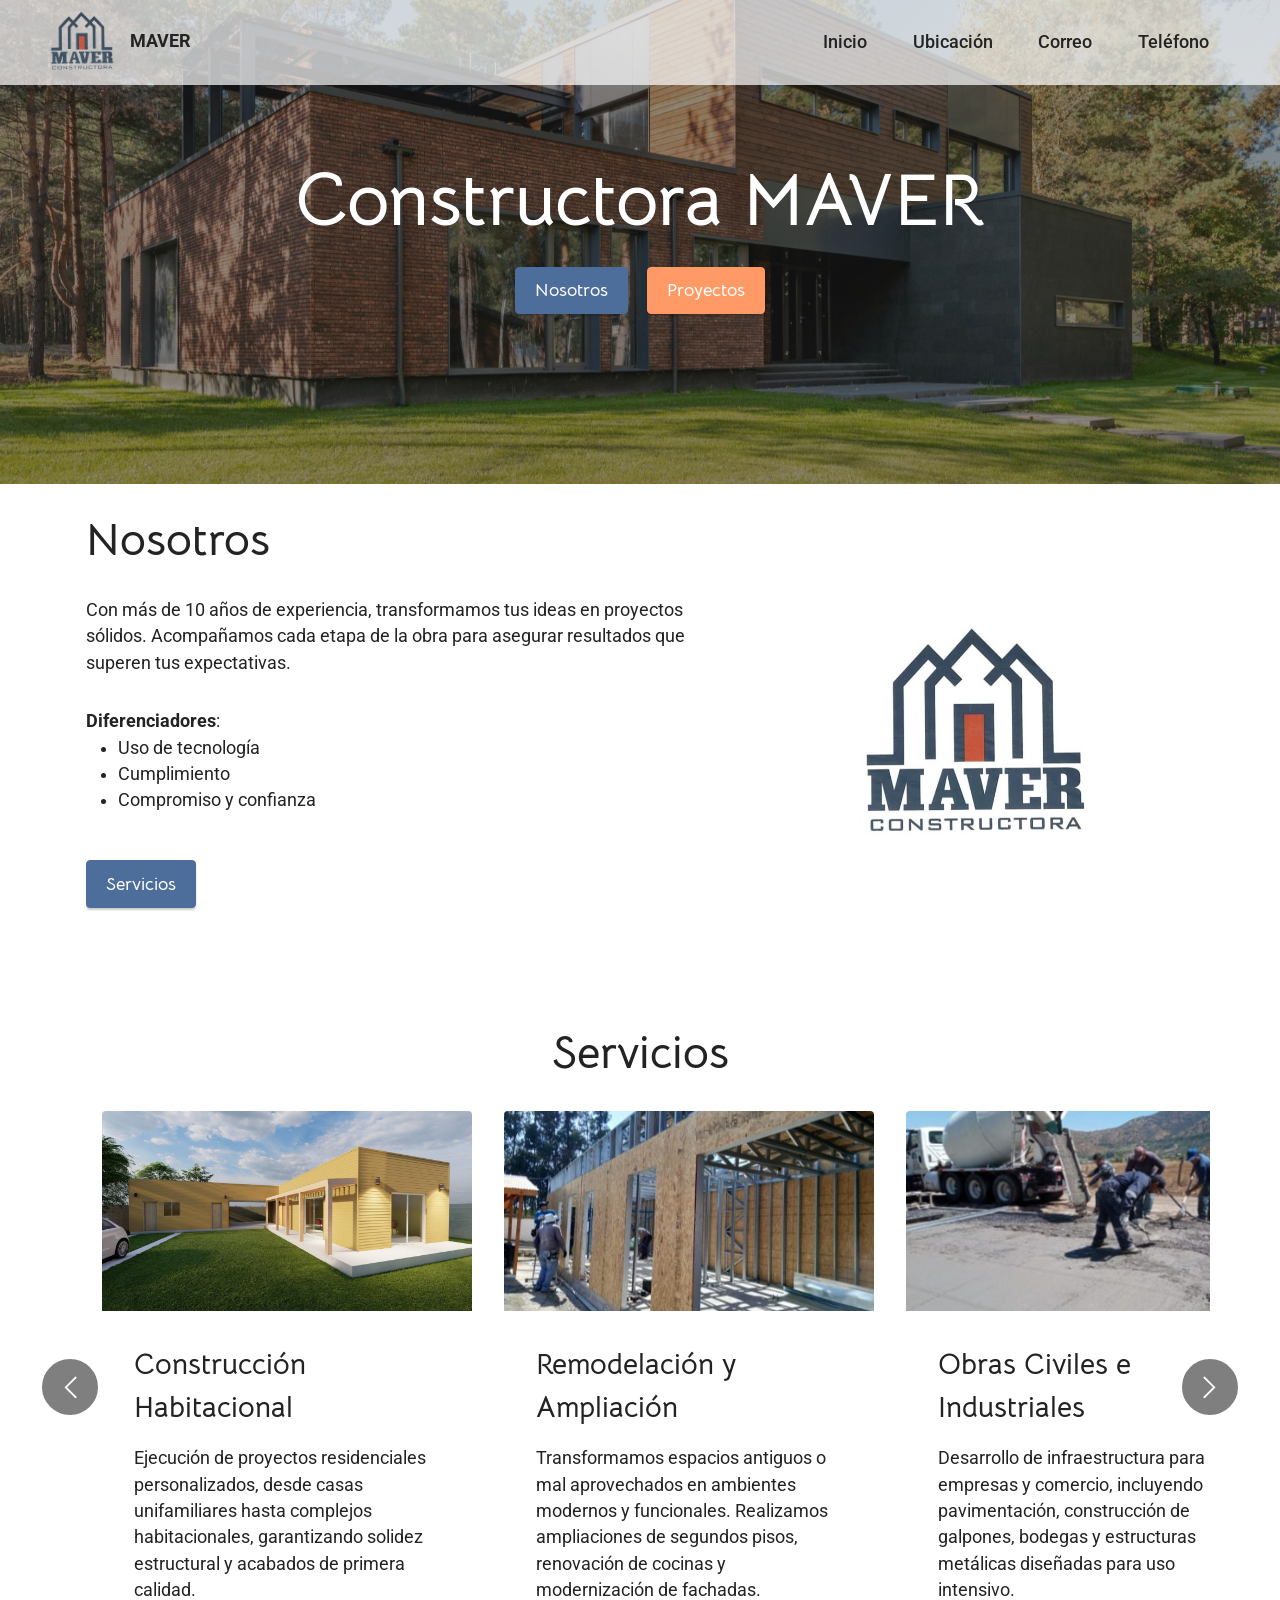
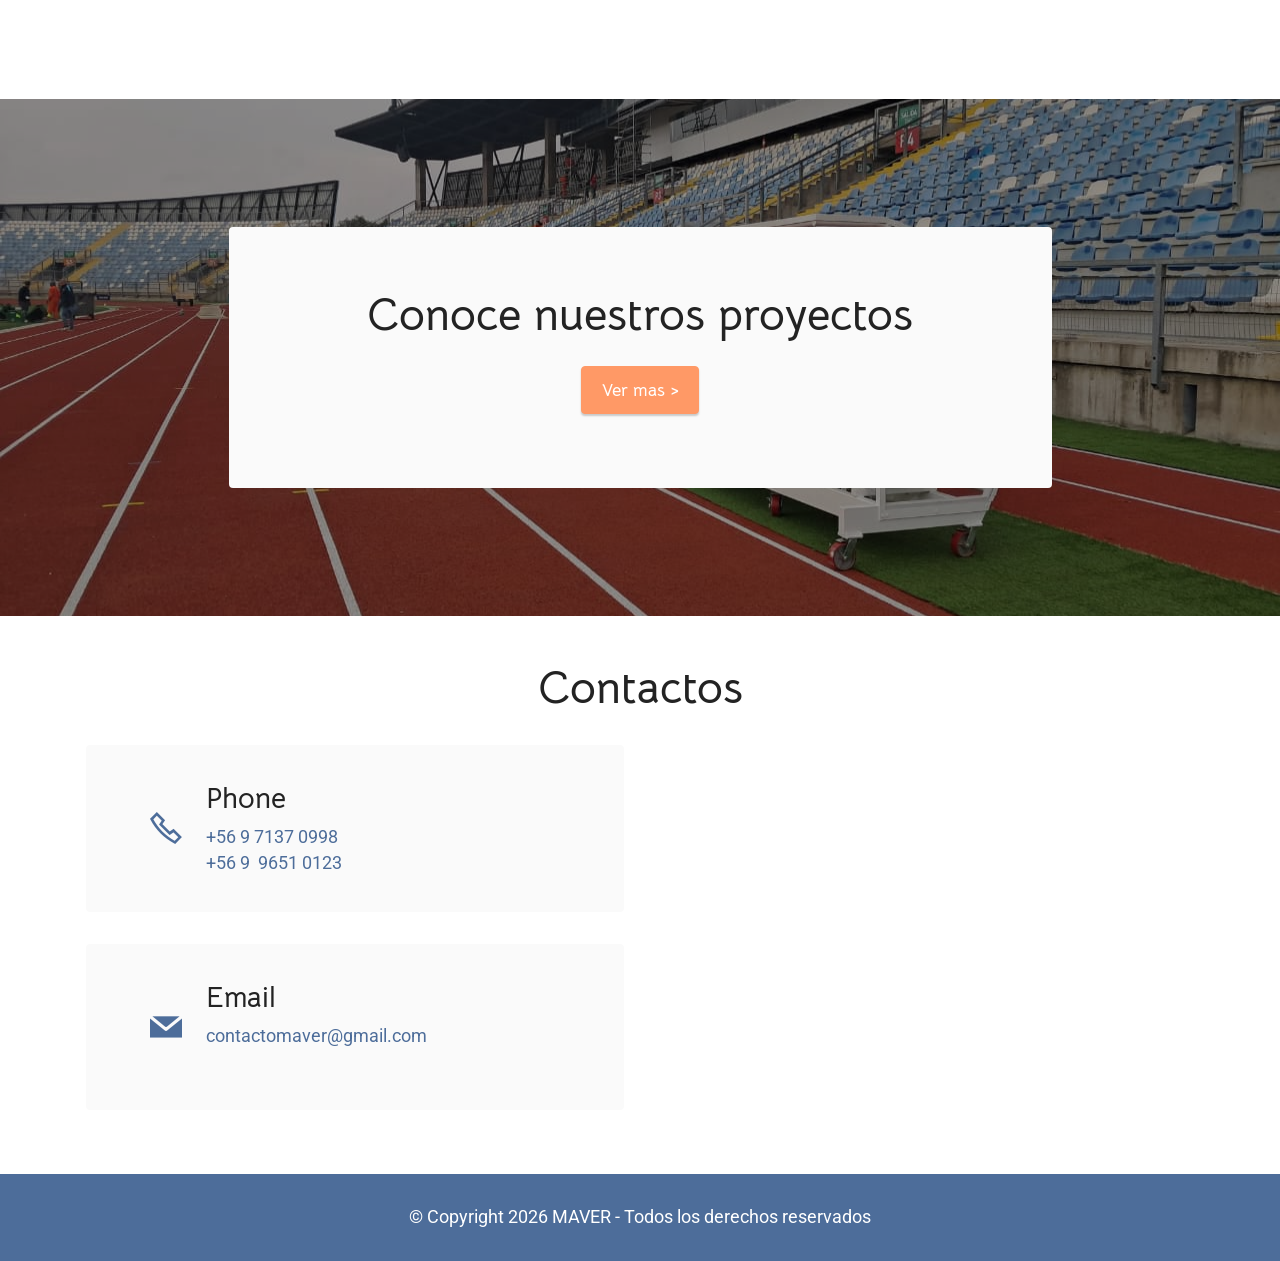
==== commit d26a1ba2: "Update index.html" ====
--- a/index.html
+++ b/index.html
@@ -2,17 +2,17 @@
 <html>
 
 <head>
-    <!-- Site made with Mobirise Website Builder v6.1.12, https://mobirise.com -->
+    
     <meta charset="UTF-8">
     <meta http-equiv="X-UA-Compatible" content="IE=edge">
     <meta name="generator" content="Mobirise v6.1.12, mobirise.com">
     <meta name="viewport" content="width=device-width, initial-scale=1, minimum-scale=1">
     <link rel="shortcut icon" href="assets/images/logo20maver20sin20fondo-80x74.png" type="image/x-icon">
     <meta name="description"
-        content="Líderes en empresas de construcción en la sexta región, con mas de 15 años de trayectoria.">
-
-
-    <title>MAVER</title>
+        content="Líderes en empresas de construcción en la sexta región, con más de 10 años de trayectoria.">
+
+
+    <title>Constructora MAVER</title>
     <link rel="stylesheet" href="assets/web/assets/mobirise-icons2/mobirise2.css">
     <link rel="stylesheet" href="assets/bootstrap/css/bootstrap.min.css">
     <link rel="stylesheet" href="assets/parallax/jarallax.css">
@@ -345,4 +345,4 @@
 
 </body>
 
-</html>+</html>
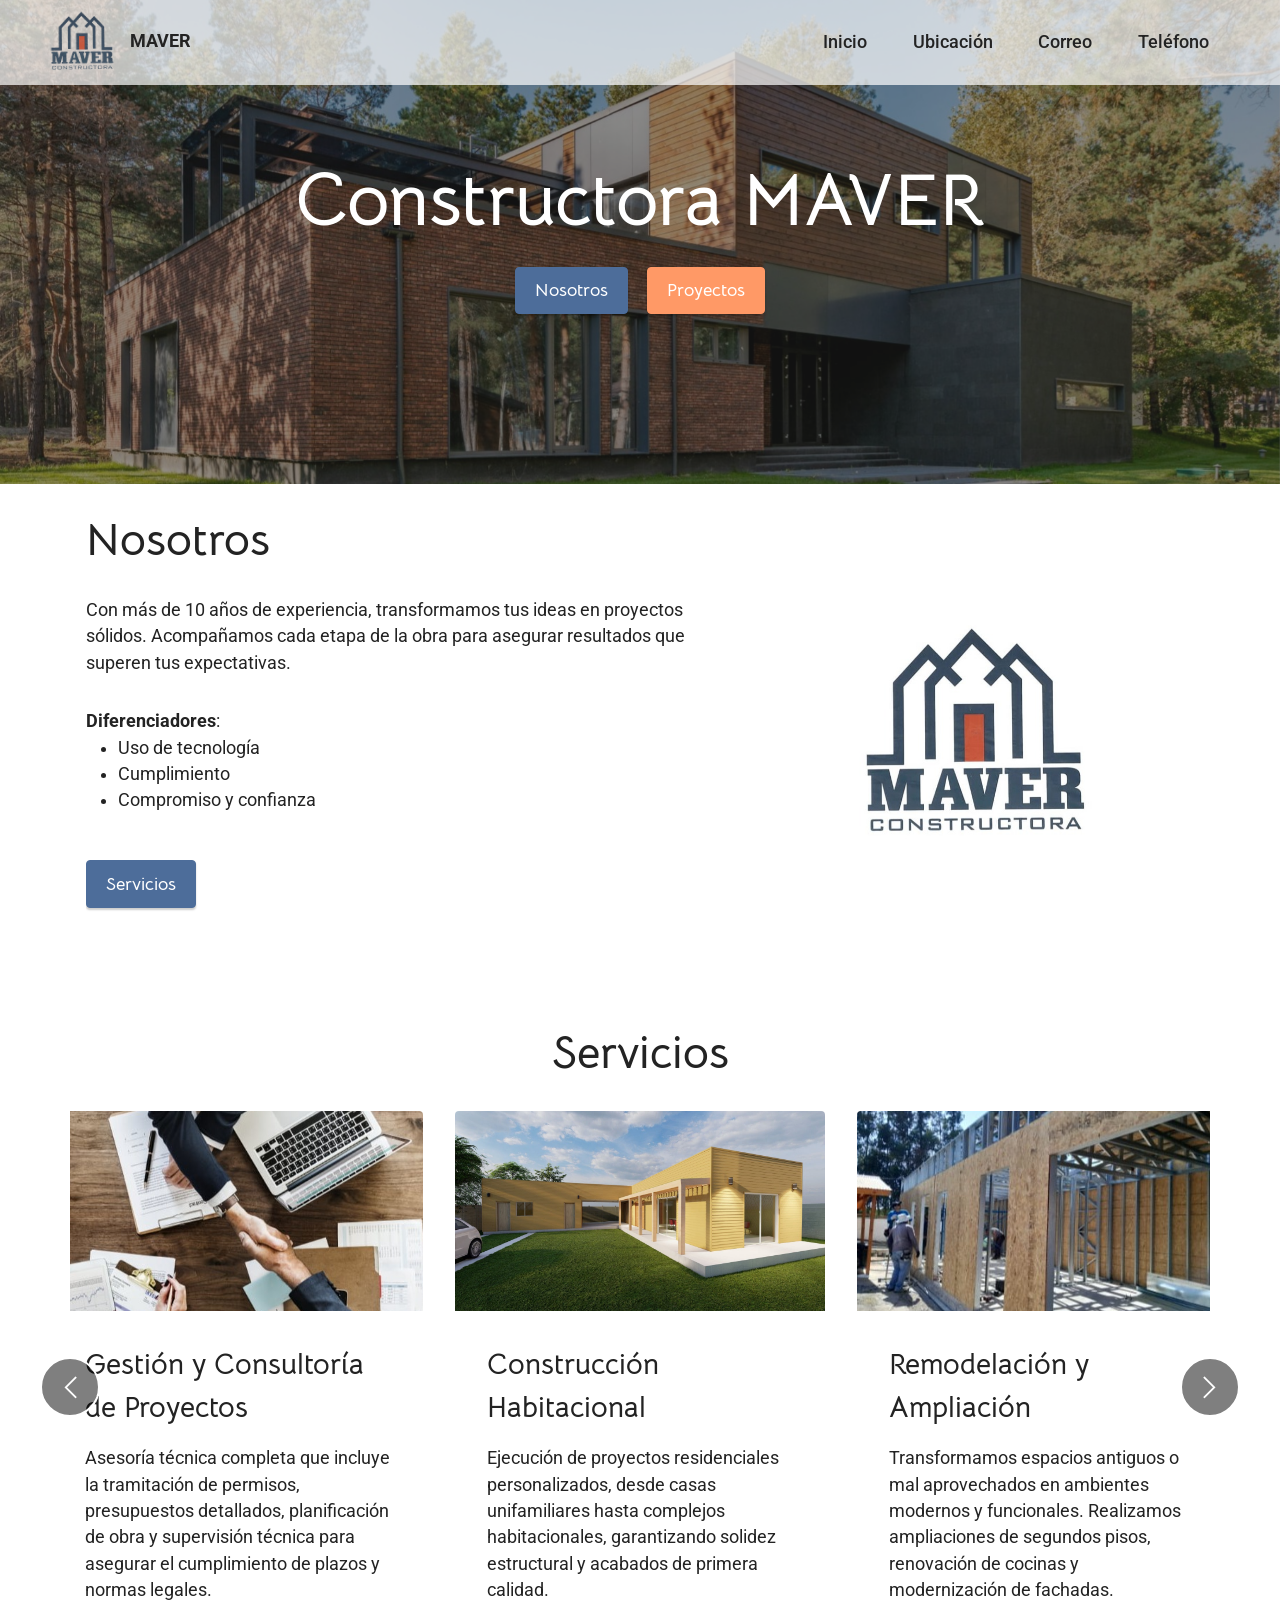
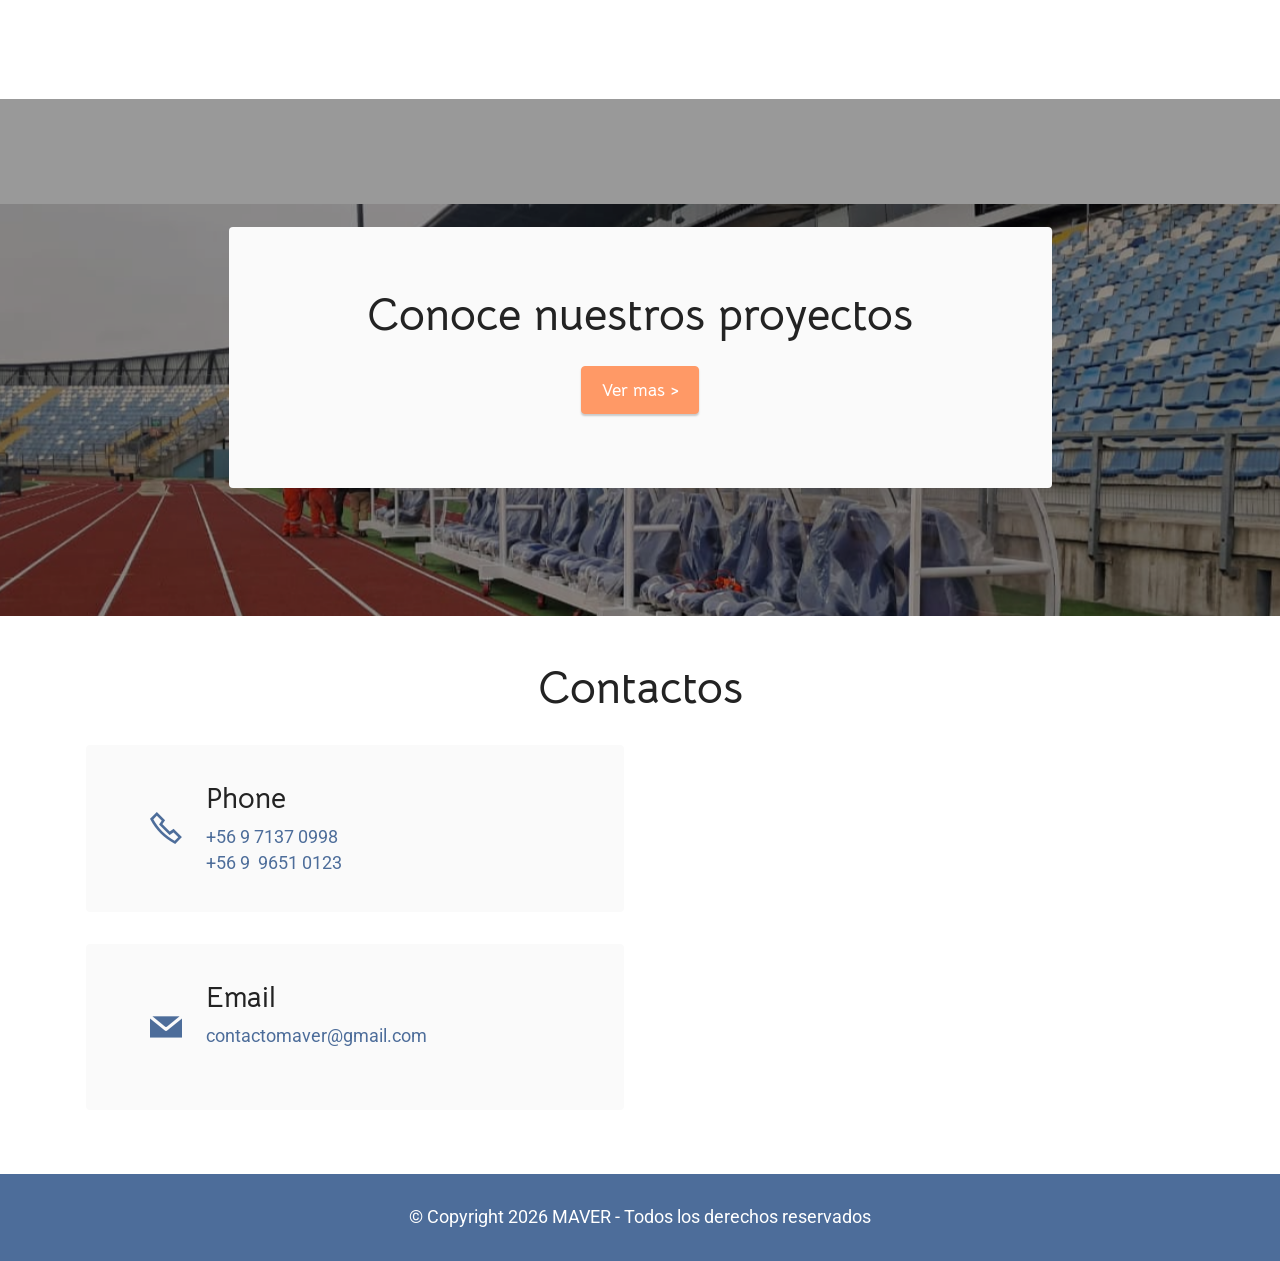
==== commit bcc08197: "Update index.html" ====
--- a/index.html
+++ b/index.html
@@ -7,7 +7,7 @@
     <meta http-equiv="X-UA-Compatible" content="IE=edge">
     <meta name="generator" content="Mobirise v6.1.12, mobirise.com">
     <meta name="viewport" content="width=device-width, initial-scale=1, minimum-scale=1">
-    <link rel="shortcut icon" href="assets/images/logo20maver20sin20fondo-80x74.png" type="image/x-icon">
+    <link rel="shortcut icon" href="assets/images/logo20maver20sin20fondo-80x74.webp" type="image/webp">
     <meta name="description"
         content="Líderes en empresas de construcción en la sexta región, con más de 10 años de trayectoria.">
 
@@ -342,7 +342,14 @@
         </div>
     </section>
 
+    <script src="assets/bootstrap/js/bootstrap.bundle.min.js"></script>
+    <script src="assets/parallax/jarallax.js"></script>
+    <script src="assets/smoothscroll/smooth-scroll.js"></script>
+    <script src="assets/ytplayer/index.js"></script>
+    <script src="assets/dropdown/js/navbar-dropdown.js"></script>
+    <script src="assets/embla/embla.min.js"></script>
+    <script src="assets/embla/script.js"></script>
+    <script src="assets/theme/js/script.js"></script>
 
 </body>
-
 </html>
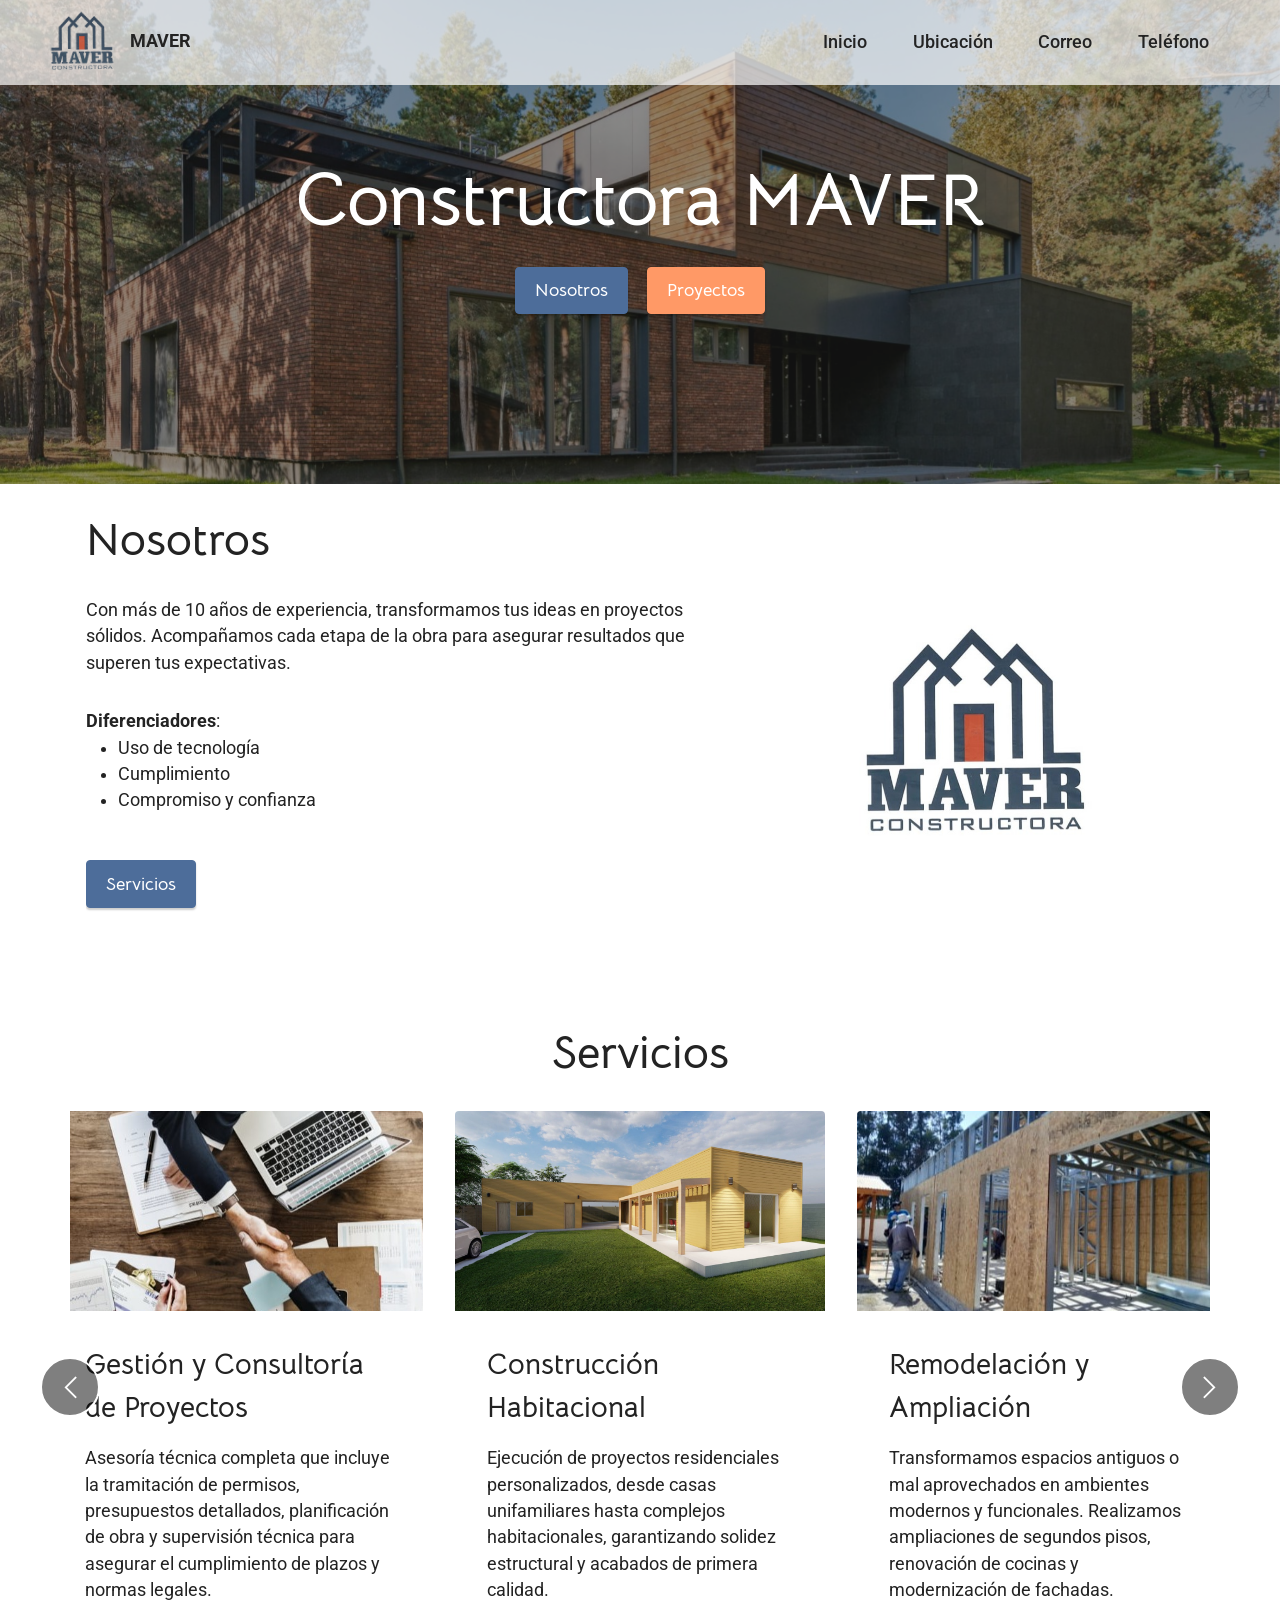
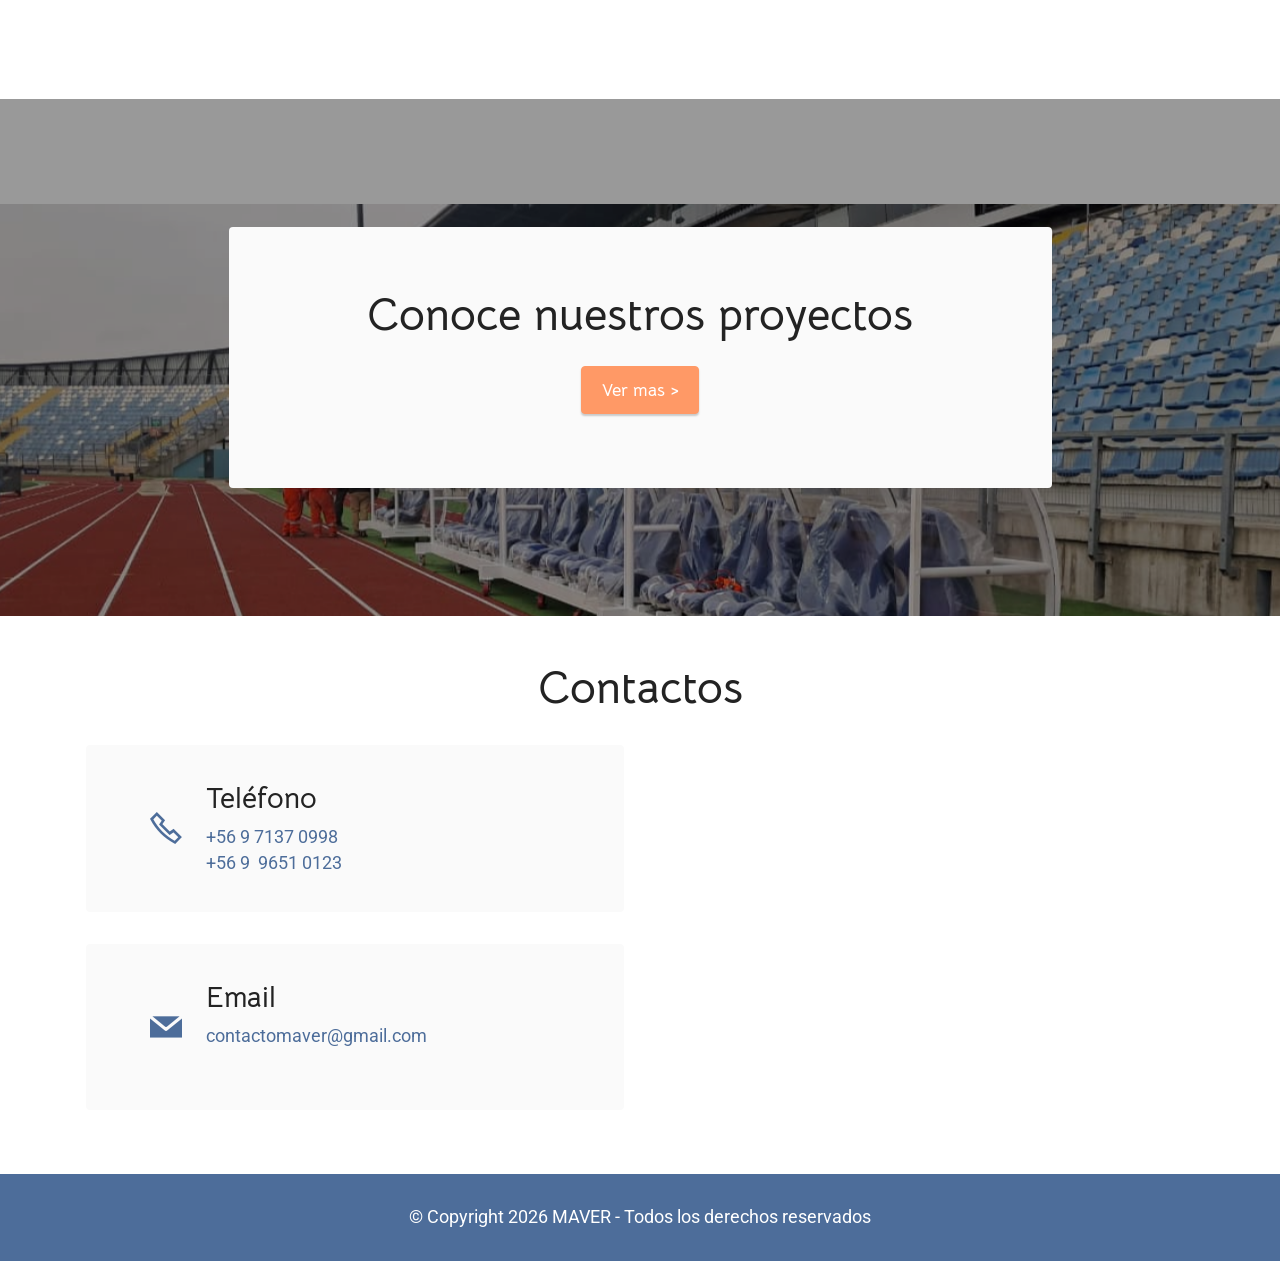
==== commit a2242ff8: "Update index.html" ====
--- a/index.html
+++ b/index.html
@@ -2,17 +2,22 @@
 <html>
 
 <head>
-    
     <meta charset="UTF-8">
     <meta http-equiv="X-UA-Compatible" content="IE=edge">
     <meta name="generator" content="Mobirise v6.1.12, mobirise.com">
     <meta name="viewport" content="width=device-width, initial-scale=1, minimum-scale=1">
-    <link rel="shortcut icon" href="assets/images/logo20maver20sin20fondo-80x74.webp" type="image/webp">
+    
+    <link rel="canonical" href="https://www.constructoramaver.cl/" />
+
+    <link rel="icon" href="assets/images/Logo%20cuadrado.jpg" sizes="192x192" type="image/jpeg">
+    <link rel="shortcut icon" href="assets/images/Logo%20cuadrado.jpg" type="image/x-icon">
+    <link rel="apple-touch-icon" href="assets/images/Logo%20cuadrado.jpg">
+
     <meta name="description"
         content="Líderes en empresas de construcción en la sexta región, con más de 10 años de trayectoria.">
 
-
     <title>Constructora MAVER</title>
+    
     <link rel="stylesheet" href="assets/web/assets/mobirise-icons2/mobirise2.css">
     <link rel="stylesheet" href="assets/bootstrap/css/bootstrap.min.css">
     <link rel="stylesheet" href="assets/parallax/jarallax.css">
@@ -35,10 +40,6 @@
     </noscript>
     <link rel="preload" as="style" href="assets/mobirise/css/mbr-additional.css?v=tVLNBy">
     <link rel="stylesheet" href="assets/mobirise/css/mbr-additional.css?v=tVLNBy" type="text/css">
-
-
-
-
 </head>
 
 <body>
@@ -296,7 +297,7 @@
                         </div>
                         <div class="text-wrapper">
                             <h6 class="card-title mbr-fonts-style mb-1 display-5">
-                                <strong>Phone</strong>
+                                <strong>Teléfono</strong>
                             </h6>
                             <p class="mbr-text mbr-fonts-style display-7"><a href="https://wa.me/56971370998"
                                     class="text-primary">+56 9 7137 0998</a><br><a href="https://wa.me/56996510123"
